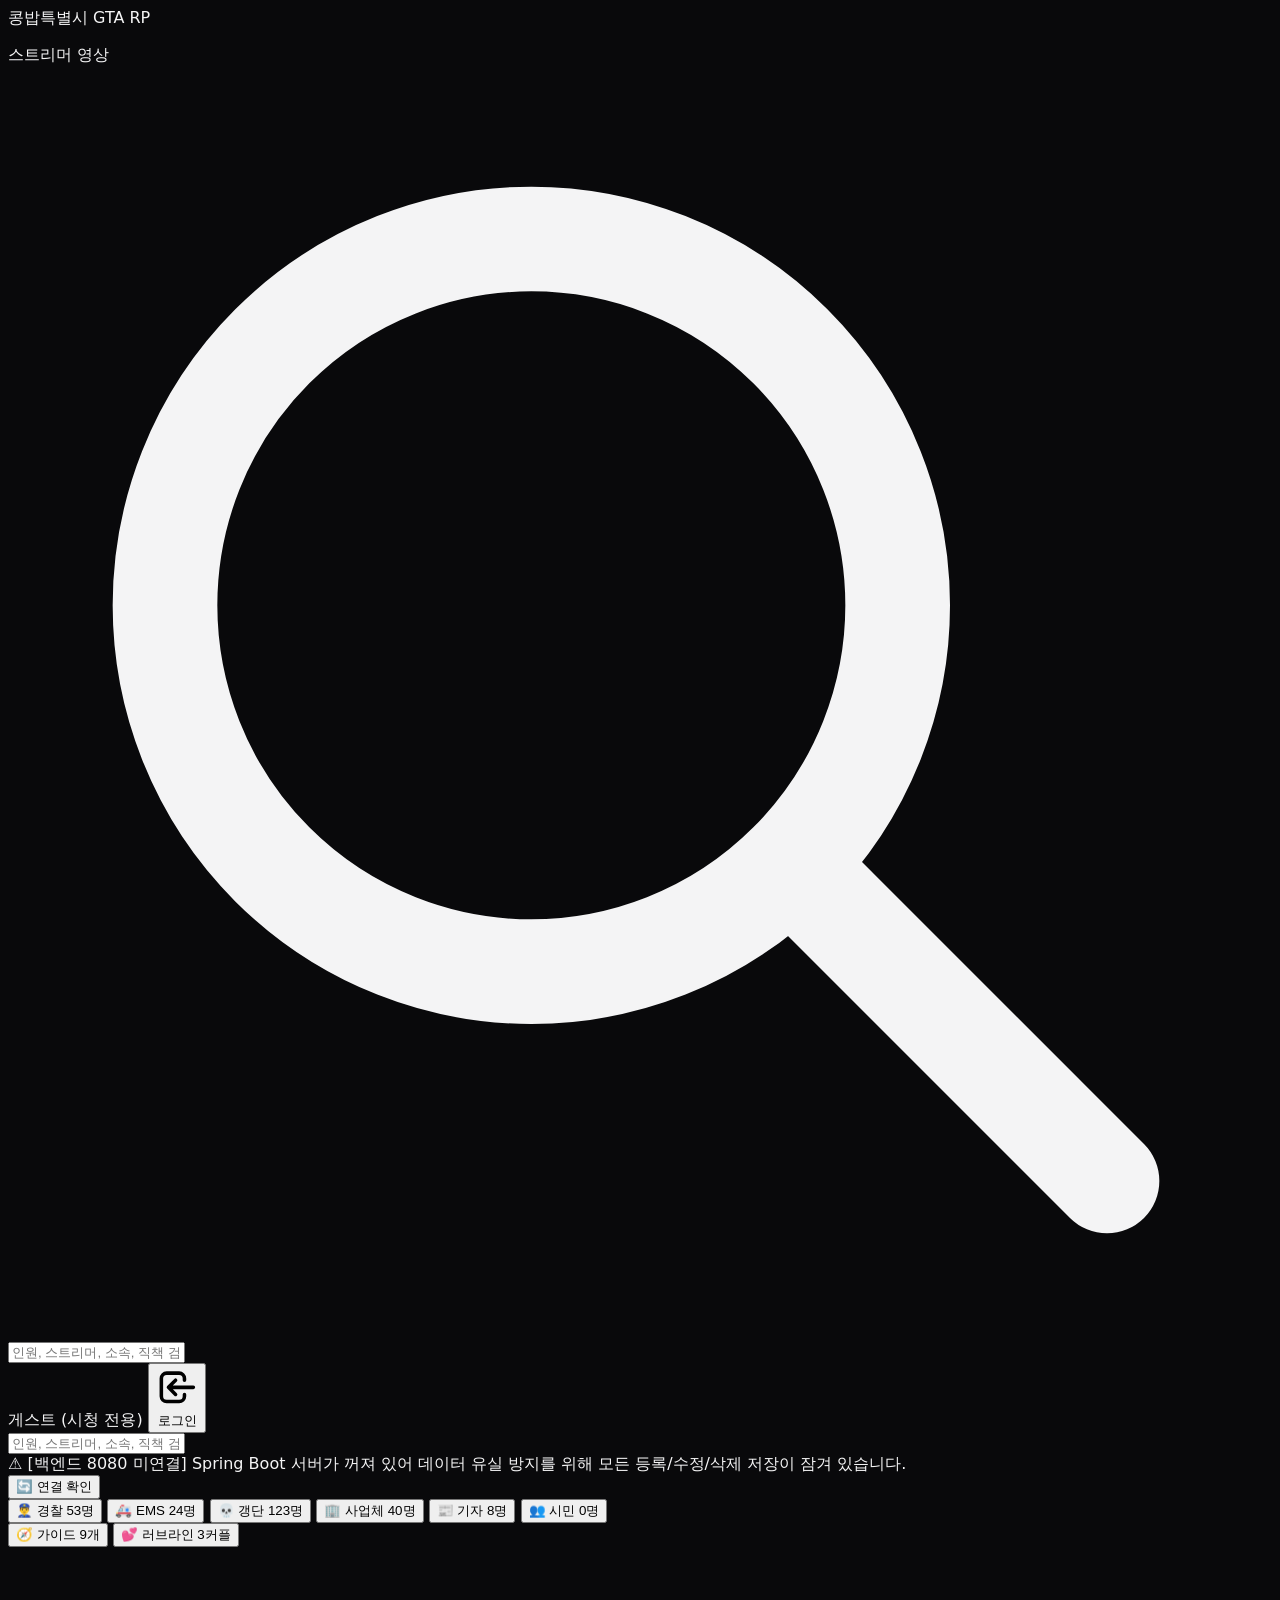
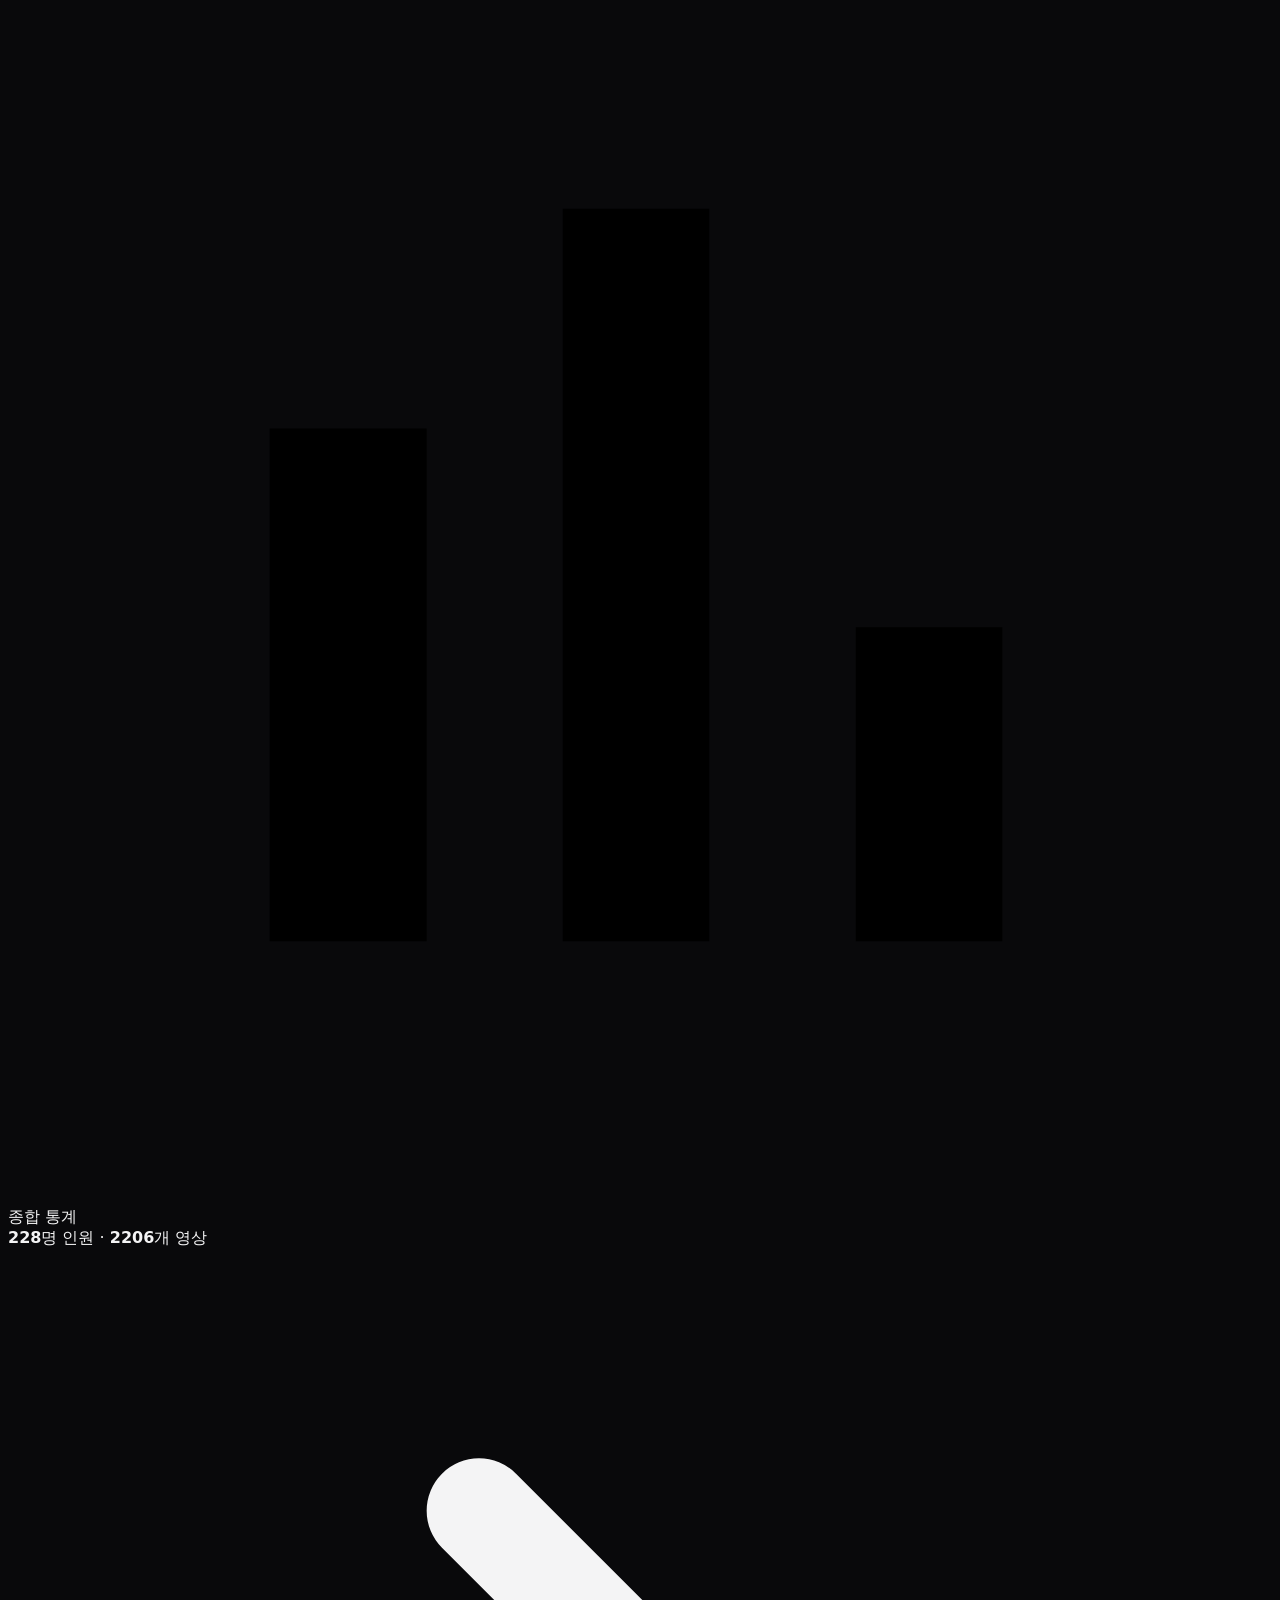
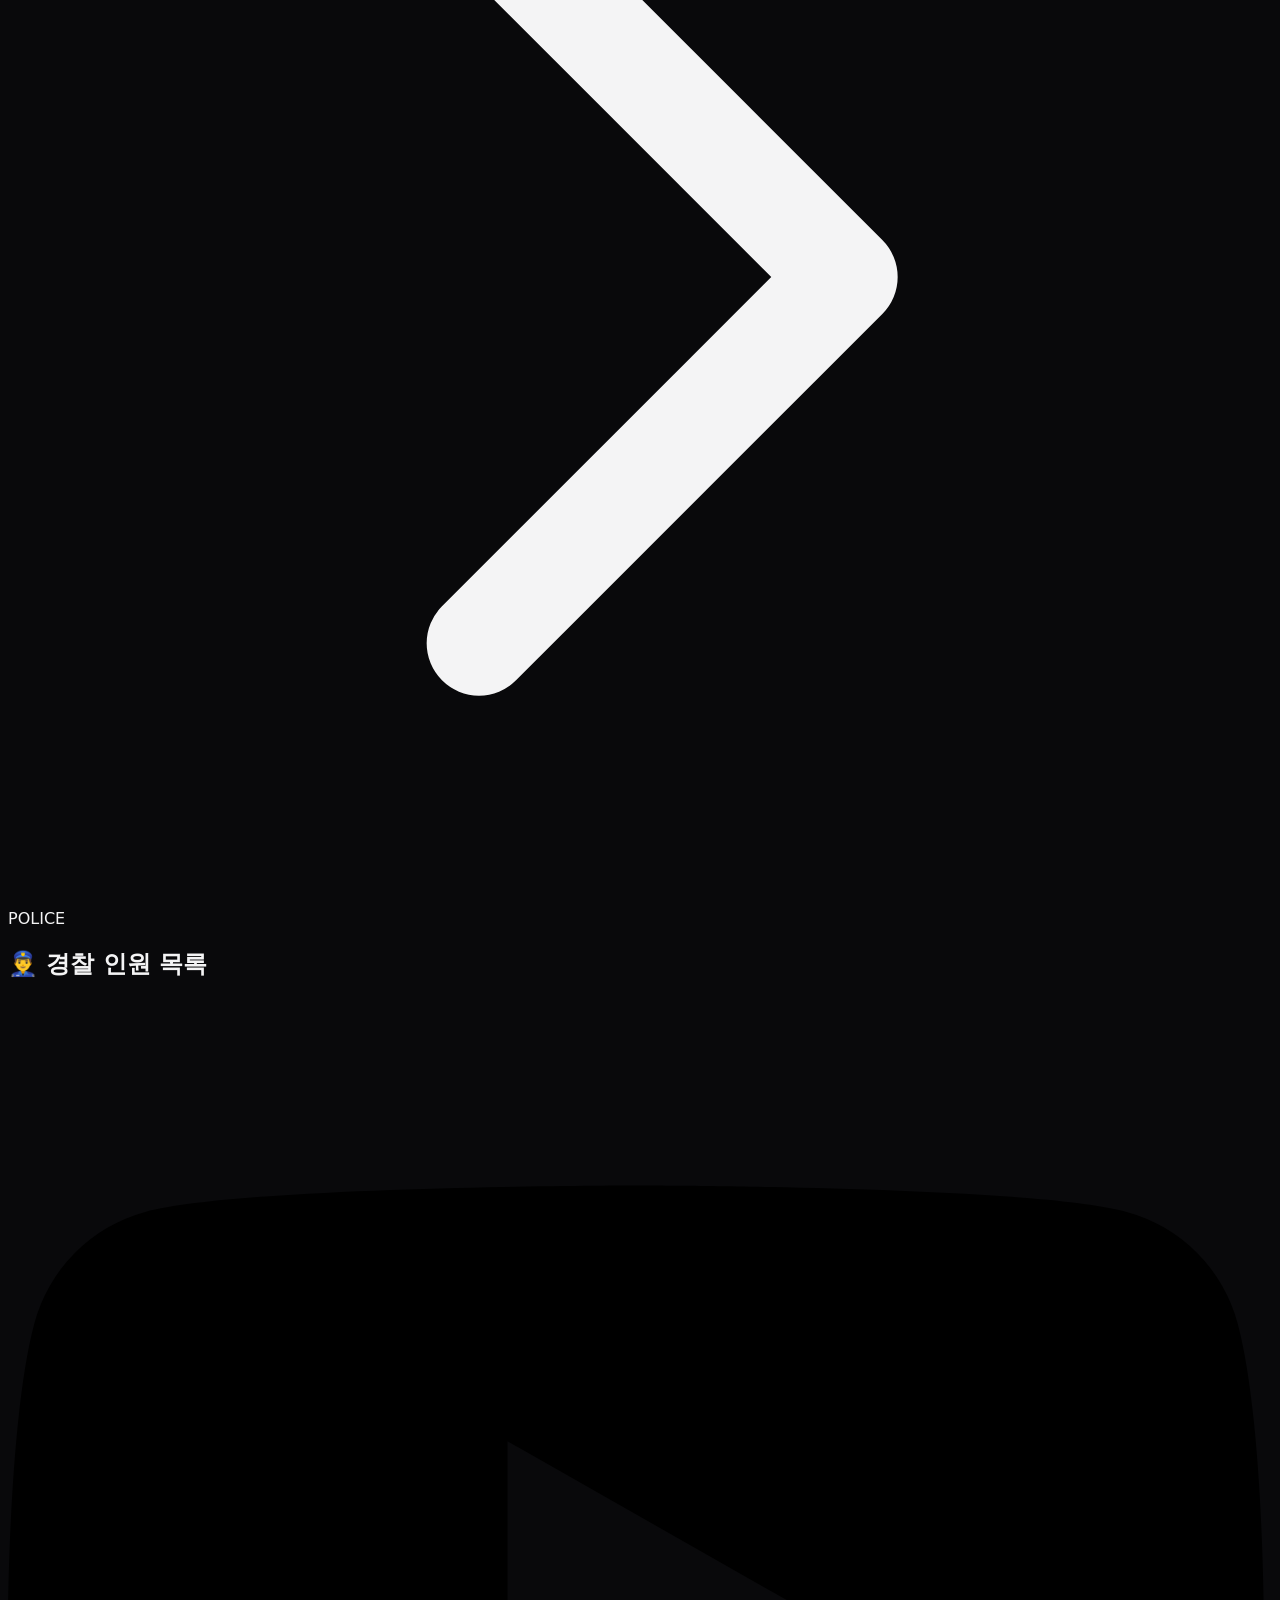
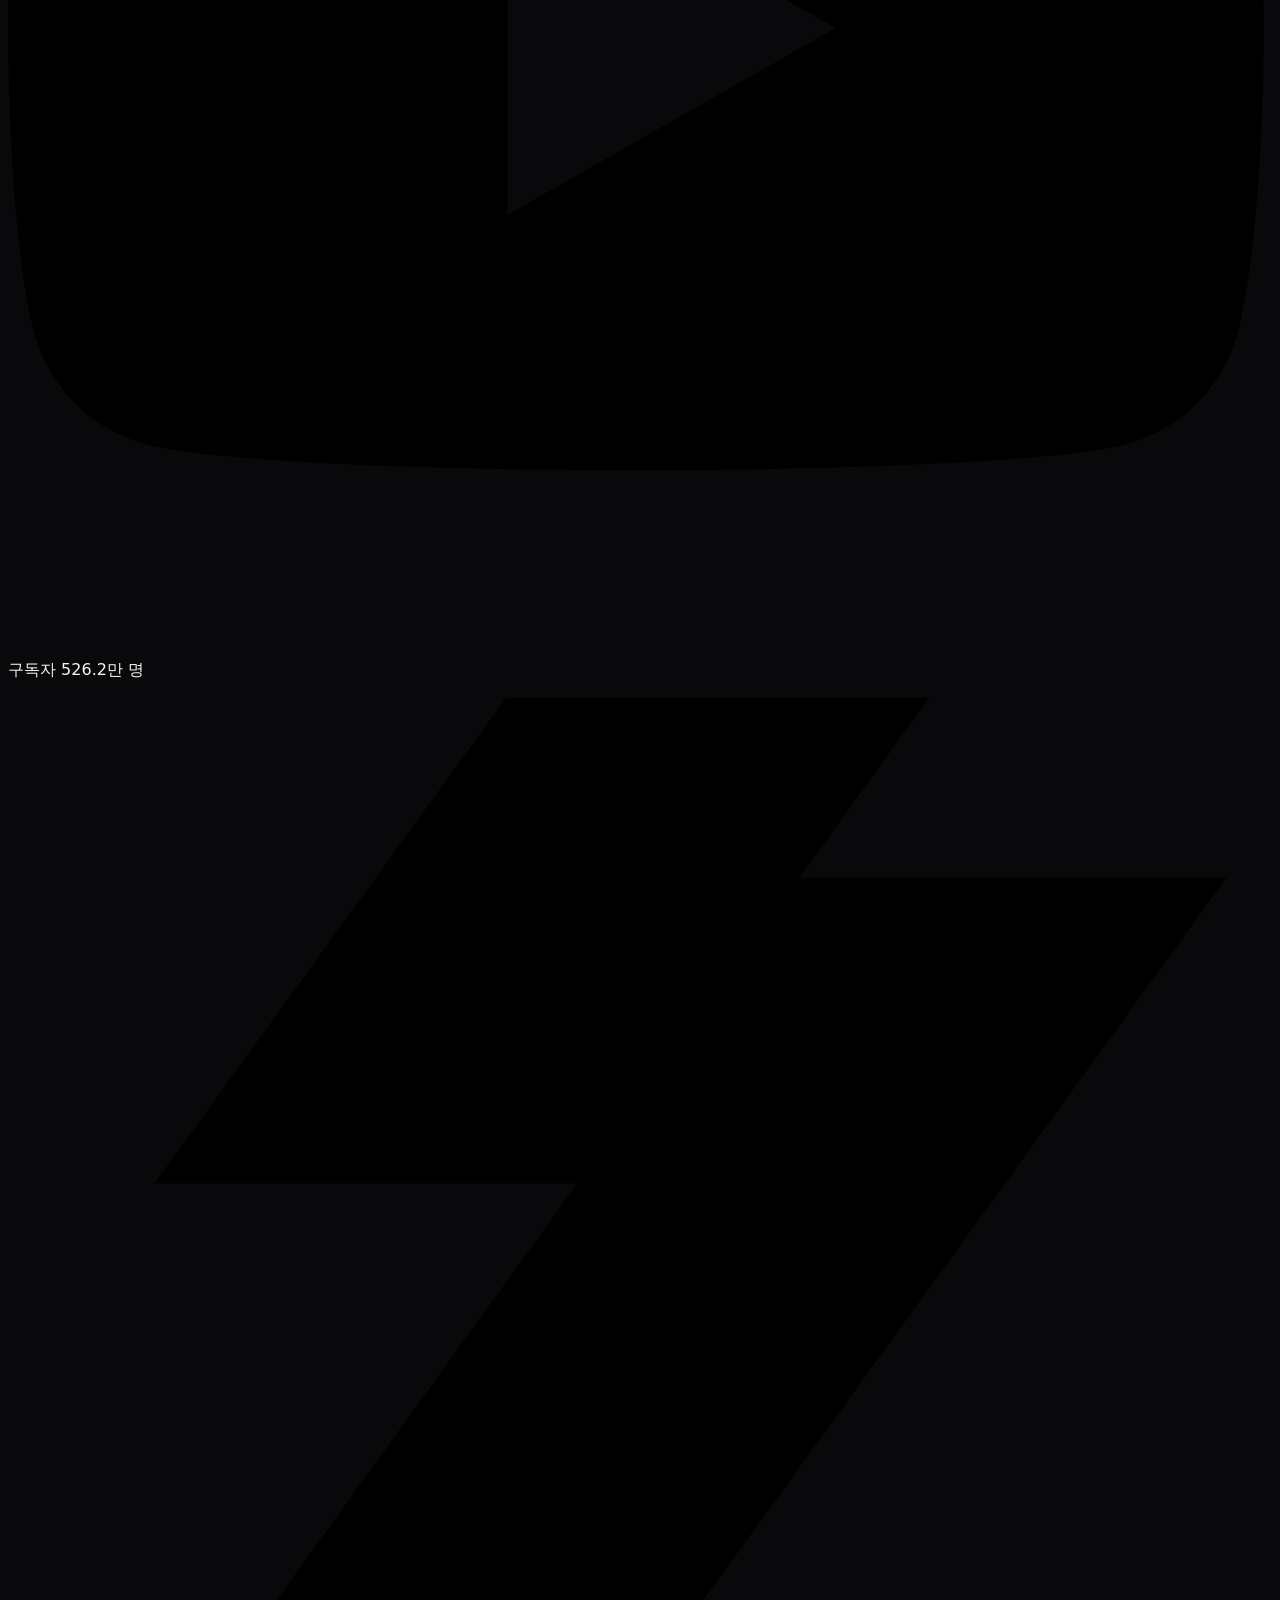
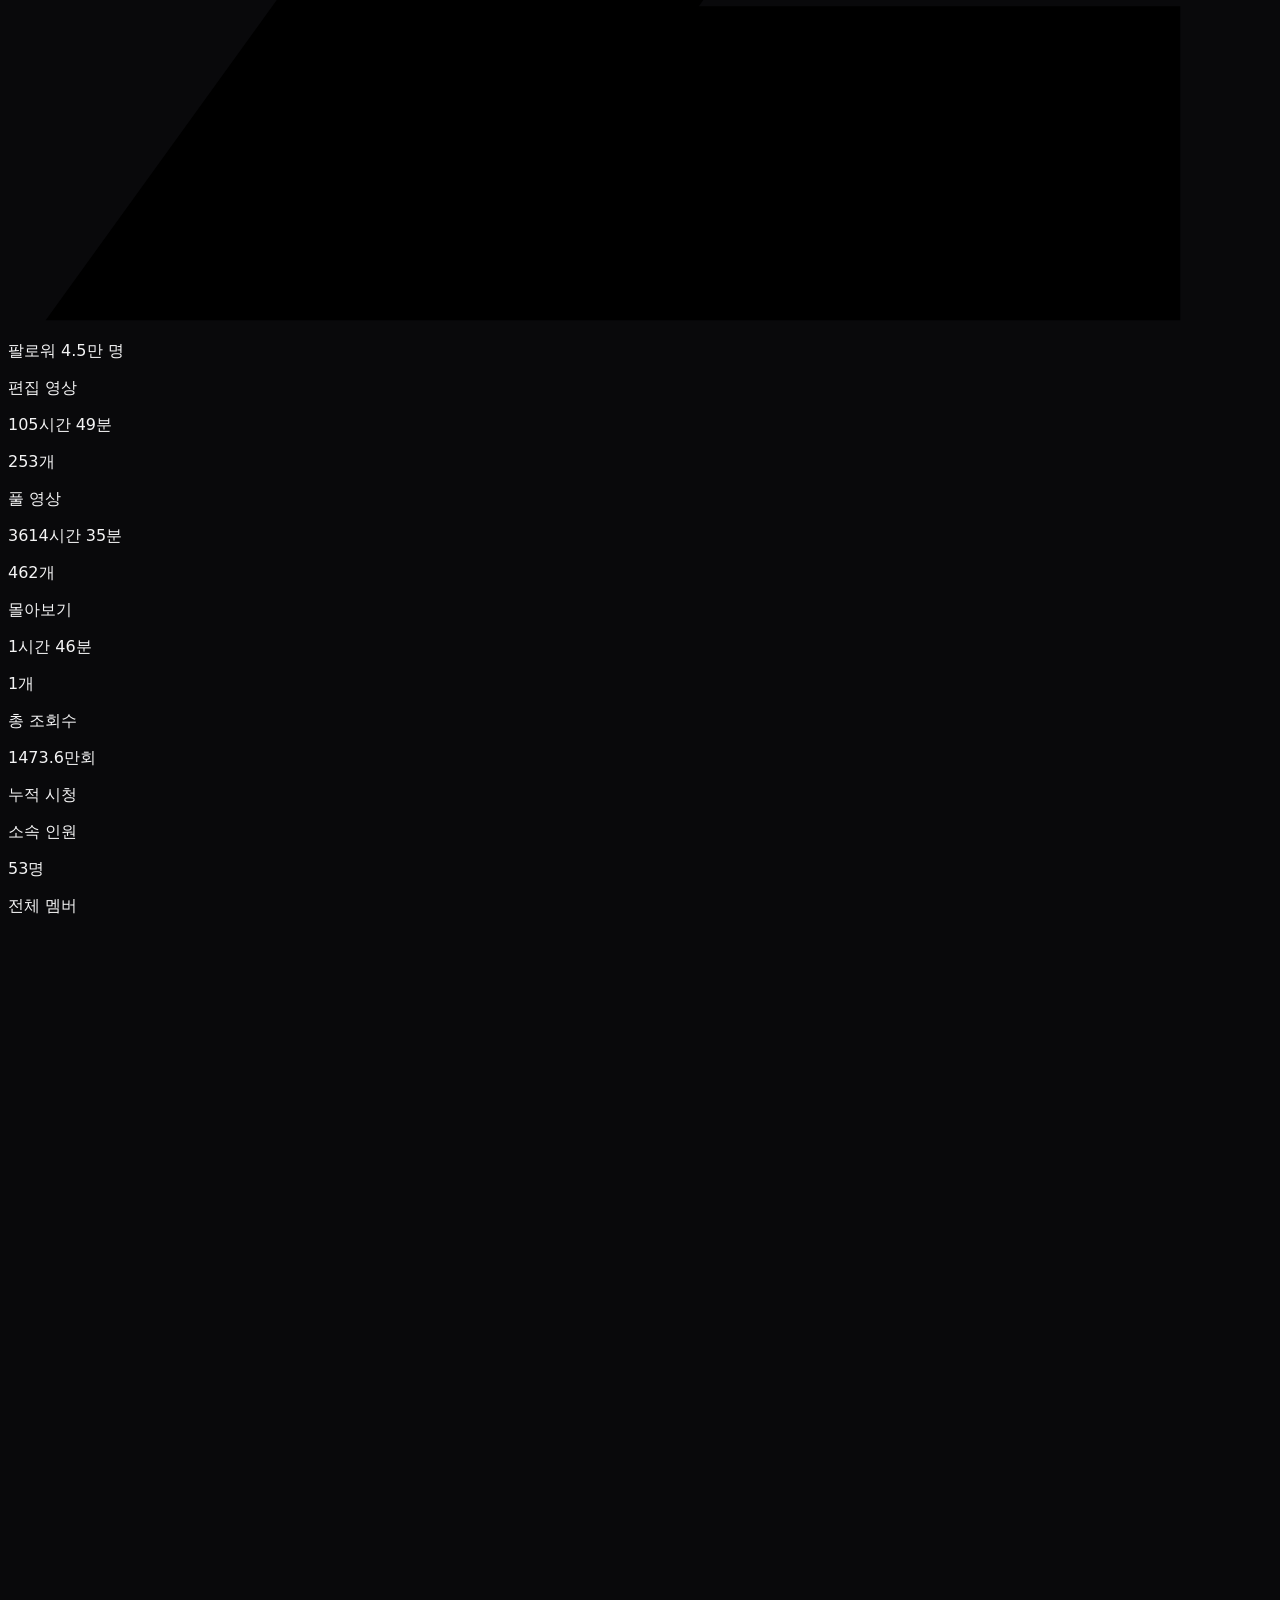
==== src/main/resources/static/index.html @ 72534d23 "commit" ====
<!DOCTYPE html>
<html lang="ko" class="dark">
<head>
  <!-- Google tag (gtag.js) - 로컬(localhost/127.0.0.1) 집계 제외, 깃허브 배포 방문자만 집계 -->
  <script>
    if (window.location.hostname !== "localhost" && 
        window.location.hostname !== "127.0.0.1" && 
        window.location.protocol !== "file:") {
      const gaScript = document.createElement("script");
      gaScript.async = true;
      gaScript.src = "https://www.googletagmanager.com/gtag/js?id=G-QQDWGKVB97";
      document.head.appendChild(gaScript);

      window.dataLayer = window.dataLayer || [];
      function gtag(){dataLayer.push(arguments);}
      gtag('js', new Date());
      gtag('config', 'G-QQDWGKVB97');
    }
  </script>

  <meta charset="UTF-8">
  <meta name="viewport" content="width=device-width, initial-scale=1.0">
  <meta name="referrer" content="no-referrer">
  <title>콩밥특별시 아카이브</title>

  <!-- 외부 리소스 및 이미지 CDN 사전 연결 최적화 (Preconnect & DNS-Prefetch) -->
  <link rel="preconnect" href="https://img.youtube.com">
  <link rel="dns-prefetch" href="https://img.youtube.com">
  <link rel="preconnect" href="https://i.ytimg.com">
  <link rel="dns-prefetch" href="https://i.ytimg.com">
  <link rel="preconnect" href="https://yt3.googleusercontent.com">
  <link rel="dns-prefetch" href="https://yt3.googleusercontent.com">
  <link rel="preconnect" href="https://yt3.ggpht.com">
  <link rel="dns-prefetch" href="https://yt3.ggpht.com">
  <link rel="preconnect" href="https://nng-phinf.pstatic.net">
  <link rel="dns-prefetch" href="https://nng-phinf.pstatic.net">
  <link rel="preconnect" href="https://ssl.pstatic.net">
  <link rel="dns-prefetch" href="https://ssl.pstatic.net">
  <link rel="preconnect" href="https://cdn.jsdelivr.net" crossorigin>
  <link rel="dns-prefetch" href="https://cdn.jsdelivr.net">
  <link rel="preconnect" href="https://cdn.tailwindcss.com" crossorigin>

  <link rel="stylesheet" href="https://cdn.jsdelivr.net/gh/orioncactus/pretendard/dist/web/static/pretendard.css">
  <script src="https://cdn.tailwindcss.com"></script>
  <script>
    tailwind.config = {
      darkMode: 'class',
      theme: {
        extend: {
          colors: {
            brand: {
              red: '#ef4444',
              gold: '#f59e0b',
              dark: '#09090b',
              card: '#121216',
              border: '#27272a'
            }
          }
        }
      }
    }
  </script>
  <link rel="stylesheet" href="./css/style.css?v=20260920_views_sync_v2">
</head>
<body class="bg-[#09090b] text-zinc-100 min-h-screen flex flex-col selection:bg-red-500 selection:text-white">

  <header class="sticky top-0 z-50 bg-[#09090b] border-b border-zinc-800 shadow-lg">
    <div class="max-w-7xl mx-auto px-3 sm:px-6 lg:px-8">
      <div class="flex items-center justify-between h-16 sm:h-20 gap-2 sm:gap-4">
        <div class="flex items-center gap-2.5 sm:gap-3.5 cursor-pointer flex-shrink-0" onclick="selectCategory('police')">
          <div class="w-10 h-10 sm:w-11 sm:h-11 rounded-xl sm:rounded-2xl bg-zinc-950 border border-zinc-700/60 shadow-lg shadow-black/40 overflow-hidden bg-cover bg-center flex-shrink-0 transition-transform hover:scale-105 duration-200" style="background-image: url('assets/콩밥.webp');" title="콩밥특별시"></div>
          <div>
            <div class="flex items-center gap-1.5 sm:gap-2">
              <span class="text-lg sm:text-xl font-black tracking-tight text-white">콩밥특별시</span>
              <span class="text-[9px] sm:text-[10px] font-extrabold uppercase px-1.5 py-0.5 rounded bg-red-500/20 text-red-400 border border-red-500/30">GTA RP</span>
            </div>
            <p class="text-[11px] sm:text-xs text-zinc-400">스트리머 영상</p>
          </div>
        </div>

        <div class="flex-1 max-w-md hidden sm:block">
          <div class="relative">
            <div class="absolute inset-y-0 left-0 pl-3.5 flex items-center pointer-events-none text-zinc-500">
              <svg class="w-4 h-4" fill="none" stroke="currentColor" viewBox="0 0 24 24">
                <path stroke-linecap="round" stroke-linejoin="round" stroke-width="2" d="M21 21l-6-6m2-5a7 7 0 11-14 0 7 7 0 0114 0z"></path>
              </svg>
            </div>
            <input 
              type="text" 
              id="search-input" 
              placeholder="인원, 스트리머, 소속, 직책 검색..." 
              class="w-full pl-10 pr-4 py-2 bg-zinc-900/90 border border-zinc-800 rounded-xl text-sm text-zinc-200 placeholder-zinc-500 focus:outline-none focus:border-red-500 focus:ring-1 focus:ring-red-500 transition-all"
            />
          </div>
        </div>

        <div id="header-auth" class="flex items-center gap-1.5 sm:gap-2.5 flex-shrink-0"></div>
      </div>

      <div class="pb-3 sm:hidden">
        <input 
          type="text" 
          id="search-input-mobile" 
          placeholder="인원, 스트리머, 소속, 직책 검색..." 
          class="w-full px-4 py-2 bg-zinc-900 border border-zinc-800 rounded-xl text-sm text-zinc-200 placeholder-zinc-500 focus:outline-none focus:border-red-500"
        />
      </div>
    </div>
  </header>

  <!-- 백엔드 서버 미연결 경고 배너 (관리자 모드에서 8080 서버 미연결 시 즉시 표시) -->
  <div id="backend-offline-banner" class="hidden bg-gradient-to-r from-red-950 via-red-900 to-red-950 border-b-2 border-red-500/80 px-4 py-2.5 text-xs sm:text-sm text-red-100 items-center justify-between shadow-xl select-none z-40 sticky top-16 sm:top-20">
    <div class="flex items-center gap-2.5 font-bold">
      <span class="w-3 h-3 rounded-full bg-red-500 animate-ping flex-shrink-0"></span>
      <span>⚠️ [백엔드 8080 미연결] Spring Boot 서버가 꺼져 있어 데이터 유실 방지를 위해 모든 등록/수정/삭제 저장이 잠겨 있습니다.</span>
    </div>
    <div class="flex items-center gap-2 flex-shrink-0 ml-3">
      <button onclick="checkBackupServerHealth(true)" class="px-3 py-1 bg-red-600 hover:bg-red-500 text-white rounded-xl text-xs font-bold transition-all shadow-md cursor-pointer flex items-center gap-1">
        <span>🔄</span>
        <span>연결 확인</span>
      </button>
    </div>
  </div>

  <main class="flex-1 max-w-7xl w-full mx-auto px-3 sm:px-6 lg:px-8 py-4 sm:py-6">
    <div class="mb-5 sm:mb-6 flex flex-col lg:flex-row lg:items-stretch justify-between gap-3 sm:gap-4 border-b border-zinc-800/80 pb-4 sm:pb-5">
      <!-- 직업 탭 2줄 (1행: 직업 탭, 2행: 가이드, 러브라인 탭) -->
      <div class="flex flex-col gap-1.5 sm:gap-2 min-w-0 flex-1 justify-center">
        <div id="category-tabs" class="flex items-center gap-1.5 sm:gap-2 overflow-x-auto no-scrollbar py-0.5 flex-nowrap min-w-0 max-w-full"></div>
        <div id="secondary-tabs" class="flex items-center gap-1.5 sm:gap-2 overflow-x-auto no-scrollbar py-0.5 flex-nowrap min-w-0 max-w-full"></div>
      </div>

      <!-- 우측: 종합 통계 버튼 (2줄 높이에 맞춰 확장 & 좌우 너비 확대) -->
      <div id="header-stats" onclick="openLeaderboardModal()" title="전체 종합 통계 보기 (클릭)" class="flex items-center justify-center bg-zinc-900/80 hover:bg-zinc-800/90 px-5 sm:px-6 lg:px-7 lg:min-w-[220px] py-2 sm:py-2.5 rounded-2xl border border-zinc-800 hover:border-amber-500/50 flex-shrink-0 cursor-pointer transition-all shadow-md group select-none w-full lg:w-auto"></div>
    </div>

    <section id="main-content" class="animate-fade-in"></section>
  </main>

  <!-- 좌측 수직 플로팅 카테고리 네비게이션 (상단 탭이 스크롤되어 가려질 때 자동 표시, 대형 화면 전용) -->
  <aside 
    id="floating-category-nav" 
    class="hidden xl:flex fixed left-2 sm:left-4 lg:left-6 top-1/2 -translate-y-1/2 z-20 transition-all duration-300 ease-out pointer-events-none opacity-0 -translate-x-6 flex-col items-start select-none"
    aria-label="카테고리 빠른 이동"
  >
    <div id="floating-category-panel" class="bg-zinc-950/95 backdrop-blur-2xl border border-zinc-800/90 rounded-2xl sm:rounded-3xl p-2 sm:p-2.5 shadow-2xl shadow-black/95 flex flex-col gap-1.5 ring-1 ring-white/10 max-h-[85vh] overflow-y-auto min-w-[58px] sm:min-w-[190px]">
      <div id="floating-category-header" class="px-3 py-1.5 border-b border-zinc-800/80 hidden sm:flex items-center justify-between text-xs font-bold text-zinc-300">
        <span>소속 바로가기</span>
        <span class="text-[10px] text-zinc-500 font-normal">빠른 이동</span>
      </div>
      <div id="floating-category-tabs" class="flex flex-col gap-1.5"></div>
      <div class="pt-1.5 mt-0.5 border-t border-zinc-800/80">
        <button 
          onclick="window.scrollTo({ top: 0, behavior: 'smooth' })" 
          title="페이지 최상단으로 이동" 
          class="w-full flex items-center justify-center gap-1.5 py-2 sm:py-2.5 px-3 rounded-xl sm:rounded-2xl text-xs font-bold text-zinc-400 hover:text-white hover:bg-zinc-800/80 transition-all border border-transparent hover:border-zinc-700 cursor-pointer"
        >
          <span class="font-black text-sm">↑</span>
          <span class="floating-nav-label hidden sm:inline">맨 위로 이동</span>
        </button>
      </div>
    </div>
  </aside>

  <!-- 모바일 및 태블릿 플로팅 맨 위로 이동 버튼 -->
  <button 
    id="mobile-scroll-top-btn" 
    onclick="window.scrollTo({ top: 0, behavior: 'smooth' })" 
    title="맨 위로 이동" 
    aria-label="맨 위로 이동"
    class="fixed bottom-5 right-5 z-40 w-11 h-11 rounded-full bg-zinc-900/95 text-amber-400 hover:text-white border border-zinc-700/80 shadow-2xl backdrop-blur-md flex items-center justify-center transition-all duration-300 opacity-0 pointer-events-none translate-y-4 cursor-pointer xl:hidden select-none active:scale-95"
  >
    <span class="font-black text-lg">↑</span>
  </button>

  <footer class="mt-auto border-t border-zinc-800/80 bg-zinc-950 py-8 text-center text-xs text-zinc-500">
    <div class="max-w-7xl mx-auto px-4">
      <p class="font-medium text-zinc-400 mb-1">콩밥특별시 GTA RP 스트리머 영상 아카이브</p>
      <p>본 사이트는 GTA 롤플레잉 스트리머 팬 및 시청자를 위한 영상 모음집입니다.</p>
      <p class="mt-2 text-zinc-600">유튜브 썸네일 및 영상에 대한 모든 저작권은 해당 원작자 및 스트리머에게 있습니다.</p>
    </div>
  </footer>

  <div id="login-modal" class="fixed inset-0 z-50 bg-black/85 backdrop-blur-sm hidden items-center justify-center p-2.5 sm:p-4 select-none" draggable="false">
    <div class="bg-zinc-900 border border-zinc-800 rounded-2xl sm:rounded-3xl w-full max-w-md max-h-[92vh] overflow-y-auto shadow-2xl p-5 sm:p-6 md:p-8 flex flex-col select-none" draggable="false">
      <div class="flex items-center justify-between pb-4 border-b border-zinc-800 mb-6">
        <div class="flex items-center gap-2.5">
          <div class="w-10 h-10 rounded-2xl bg-red-600/20 border border-red-500/30 flex items-center justify-center text-red-500">
            <svg class="w-5 h-5" fill="none" stroke="currentColor" viewBox="0 0 24 24"><path stroke-linecap="round" stroke-linejoin="round" stroke-width="2" d="M12 15v2m-6 4h12a2 2 0 002-2v-6a2 2 0 00-2-2H6a2 2 0 00-2 2v6a2 2 0 002 2zm10-10V7a4 4 0 00-8 0v4h8z"></path></svg>
          </div>
          <div>
            <h3 class="text-xl font-bold text-white">로그인</h3>
            <p class="text-xs text-zinc-400">콩밥특별시 영상 아카이브</p>
          </div>
        </div>
        <button onclick="closeLoginModal()" class="w-8 h-8 rounded-lg bg-zinc-800 hover:bg-zinc-700 text-zinc-400 hover:text-white flex items-center justify-center cursor-pointer transition-colors flex-shrink-0">✕</button>
      </div>

      <form onsubmit="handleAdminLogin(event)" class="space-y-4">
        <div>
          <label class="block text-xs font-semibold text-zinc-300 mb-1.5">어드민 아이디</label>
          <input 
            type="text" 
            id="login-username" 
            placeholder="아이디를 입력하세요" 
            autocomplete="username"
            required
            class="w-full px-3.5 py-2.5 bg-zinc-950 border border-zinc-800 rounded-xl text-sm text-zinc-200 focus:outline-none focus:border-red-500 focus:ring-1 focus:ring-red-500 transition-all placeholder-zinc-600"
          />
        </div>

        <div>
          <label class="block text-xs font-semibold text-zinc-300 mb-1.5">비밀번호</label>
          <input 
            type="password" 
            id="login-password" 
            placeholder="비밀번호를 입력하세요" 
            autocomplete="current-password"
            required
            class="w-full px-3.5 py-2.5 bg-zinc-950 border border-zinc-800 rounded-xl text-sm text-zinc-200 focus:outline-none focus:border-red-500 focus:ring-1 focus:ring-red-500 transition-all placeholder-zinc-600"
          />
        </div>

        <div id="login-error" class="hidden text-xs font-medium text-red-400 bg-red-950/50 border border-red-800/50 p-2.5 rounded-xl text-center"></div>

        <div class="pt-2">
          <button 
            type="submit" 
            class="w-full py-2.5 bg-red-600 hover:bg-red-500 text-white rounded-xl text-sm font-bold transition-all shadow-lg shadow-red-600/30 cursor-pointer flex items-center justify-center gap-2"
          >
            <span>어드민 로그인</span>
            <svg class="w-4 h-4" fill="none" stroke="currentColor" viewBox="0 0 24 24"><path stroke-linecap="round" stroke-linejoin="round" stroke-width="2" d="M14 5l7 7m0 0l-7 7m7-7H3"></path></svg>
          </button>
        </div>
      </form>

      <div class="relative my-6 text-center">
        <div class="absolute inset-0 flex items-center"><div class="w-full border-t border-zinc-800"></div></div>
        <span class="relative px-3 bg-zinc-900 text-xs text-zinc-500 font-medium">또는</span>
      </div>

      <button 
        type="button"
        onclick="handleGuestLogin()" 
        class="w-full py-2.5 bg-zinc-800 hover:bg-zinc-700 text-zinc-200 hover:text-white rounded-xl text-sm font-semibold transition-colors cursor-pointer flex items-center justify-center gap-2"
      >
        <span>👤 게스트로 둘러보기 (시청 전용)</span>
      </button>
    </div>
  </div>

  <div id="video-modal" class="fixed inset-0 z-50 bg-black/85 backdrop-blur-sm hidden items-center justify-center p-2.5 sm:p-4 select-none" draggable="false">
    <div class="bg-zinc-900 border border-zinc-800 rounded-2xl sm:rounded-3xl w-full max-w-xl sm:min-h-[580px] min-h-0 max-h-[92vh] overflow-y-auto shadow-2xl p-4 sm:p-6 md:p-8 flex flex-col select-none" draggable="false">
      <!-- 헤더 -->
      <div class="flex items-center justify-between pb-4 border-b border-zinc-800 mb-4">
        <div>
          <h3 id="video-modal-title" class="text-xl font-bold text-white">영상 추가</h3>
          <p id="video-modal-subtitle" class="text-xs text-zinc-400 mt-0.5">인원의 유튜브 또는 치지직 영상을 등록합니다</p>
        </div>
        <button onclick="closeVideoModal()" class="w-8 h-8 rounded-lg bg-zinc-800 hover:bg-zinc-700 text-zinc-400 hover:text-white flex items-center justify-center cursor-pointer transition-colors flex-shrink-0">✕</button>
      </div>

      <!-- 모드 전환 탭 (신규 추가 시 표시) -->
      <div id="video-modal-mode-tabs" class="flex items-center gap-1.5 p-1 bg-zinc-950 rounded-2xl border border-zinc-800 mb-4 select-none">
        <button 
          type="button" 
          id="btn-video-mode-single" 
          onclick="switchVideoModalMode('single')" 
          class="flex-1 py-2 px-2 sm:px-3 rounded-xl text-xs font-bold transition-all bg-zinc-800 text-white shadow-sm flex items-center justify-center gap-1.5 cursor-pointer"
        >
          <span>🔗 단일 영상 추가</span>
        </button>
        <button 
          type="button" 
          id="btn-video-mode-multi" 
          onclick="switchVideoModalMode('multi')" 
          class="flex-1 py-2 px-2 sm:px-3 rounded-xl text-xs font-bold transition-all text-zinc-400 hover:text-white flex items-center justify-center gap-1.5 cursor-pointer"
        >
          <span>📑 여러 개 일괄 등록</span>
        </button>
      </div>

      <!-- 1. 단일 영상 등록 폼 -->
      <form id="video-single-form" onsubmit="handleSaveVideo(event)" class="flex-1 flex flex-col justify-between">
        <input type="hidden" id="video-form-id" value="" />
        <div class="space-y-4">
          <div>
          <label class="block text-xs font-semibold text-zinc-300 mb-1">영상 URL (유튜브 / 치지직) <span class="text-red-500">*</span></label>
          <div class="flex gap-2">
            <input 
              type="text" 
              id="video-form-url" 
              placeholder="https://www.youtube.com/watch?v=... 또는 https://chzzk.naver.com/video/..." 
              required
              oninput="handleVideoUrlInput(this.value)"
              onpaste="setTimeout(() => handleVideoUrlInput(this.value), 50)"
              onchange="handleVideoUrlInput(this.value)"
              class="flex-1 px-3.5 py-2.5 bg-zinc-950 border border-zinc-800 rounded-xl text-xs text-zinc-200 focus:outline-none focus:border-red-500 transition-colors"
            />
            <button 
              type="button" 
              id="btn-fetch-youtube-info" 
              onclick="triggerFetchYouTubeInfo()" 
              class="px-3 py-2 bg-zinc-800 hover:bg-zinc-700 active:bg-zinc-600 text-zinc-200 rounded-xl text-xs font-medium transition-colors flex items-center gap-1.5 whitespace-nowrap flex-shrink-0 cursor-pointer"
              title="영상 정보(제목, 날짜, 길이) 자동 가져오기"
            >
              <svg class="w-3.5 h-3.5 text-red-500 fill-current" viewBox="0 0 24 24"><path d="M23.498 6.186a3.016 3.016 0 0 0-2.122-2.136C19.505 3.545 12 3.545 12 3.545s-7.505 0-9.377.505A3.017 3.017 0 0 0 .502 6.186C0 8.07 0 12 0 12s0 3.93.502 5.814a3.016 3.016 0 0 0 2.122 2.136c1.871.505 9.376.505 9.376.505s7.505 0 9.377-.505a3.015 3.015 0 0 0 2.122-2.136C24 15.93 24 12 24 12s0-3.93-.502-5.814zM9.545 15.568V8.432L15.818 12l-6.273 3.568z"/></svg>
              <span id="btn-fetch-youtube-text">정보 가져오기</span>
            </button>
          </div>
        </div>

        <div id="video-modal-thumb-preview" class="hidden items-center gap-3 bg-zinc-950 p-2.5 rounded-xl border border-zinc-800 select-none">
          <img id="video-modal-thumb-img" src="" draggable="false" class="w-24 aspect-video rounded-lg object-cover bg-black flex-shrink-0" />
          <div class="flex-1 min-w-0">
            <div id="video-modal-thumb-status" class="text-xs text-emerald-400 font-medium">✓ 유튜브 썸네일 인식 성공</div>
            <div id="video-modal-thumb-subtext" class="text-[11px] text-zinc-400 mt-0.5 truncate hidden"></div>
          </div>
        </div>

        <div>
          <label class="block text-xs font-semibold text-zinc-300 mb-1.5">영상 구분 <span class="text-red-500">*</span></label>
          <div class="grid grid-cols-3 gap-1.5 sm:gap-2">
            <label class="flex items-center gap-1.5 p-2 sm:p-2.5 bg-zinc-950 border border-zinc-800 rounded-xl cursor-pointer hover:border-zinc-700">
              <input type="radio" name="video-form-type" value="clip" checked class="text-red-600 focus:ring-0">
              <span class="text-[11px] sm:text-xs text-zinc-200 font-bold truncate">🎬 편집 영상</span>
            </label>
            <label class="flex items-center gap-1.5 p-2 sm:p-2.5 bg-zinc-950 border border-zinc-800 rounded-xl cursor-pointer hover:border-zinc-700">
              <input type="radio" name="video-form-type" value="full" class="text-indigo-600 focus:ring-0">
              <span class="text-[11px] sm:text-xs text-zinc-200 font-bold truncate">📹 풀 영상</span>
            </label>
            <label class="flex items-center gap-1.5 p-2 sm:p-2.5 bg-zinc-950 border border-zinc-800 rounded-xl cursor-pointer hover:border-zinc-700">
              <input type="radio" name="video-form-type" value="binge" class="text-amber-500 focus:ring-0">
              <span class="text-[11px] sm:text-xs text-zinc-200 font-bold truncate">🍿 몰아보기</span>
            </label>
          </div>
        </div>

        <div>
          <label class="block text-xs font-semibold text-zinc-300 mb-1">영상 제목 <span class="text-red-500">*</span></label>
          <input 
            type="text" 
            id="video-form-title" 
            placeholder="[콩밥특별시] 영상 제목 입력" 
            required
            class="w-full px-3.5 py-2.5 bg-zinc-950 border border-zinc-800 rounded-xl text-xs text-zinc-200 focus:outline-none focus:border-red-500 transition-colors"
          />
        </div>

        <div class="grid grid-cols-1 sm:grid-cols-2 gap-2.5 sm:gap-3">
          <div>
            <label class="block text-xs font-semibold text-zinc-300 mb-1">업로드 날짜</label>
            <input 
              type="text" 
              id="video-form-date" 
              value="2026.09.08" 
              placeholder="예: 2026.09.08"
              class="w-full px-3.5 py-2.5 bg-zinc-950 border border-zinc-800 rounded-xl text-xs text-zinc-200 focus:outline-none focus:border-red-500 transition-colors"
            />
          </div>
          <div>
            <label class="block text-xs font-semibold text-zinc-300 mb-1">영상 길이</label>
            <input 
              type="text" 
              id="video-form-duration" 
              placeholder="예: 1:11:11, 14:20" 
              class="w-full px-3.5 py-2.5 bg-zinc-950 border border-zinc-800 rounded-xl text-xs text-zinc-200 focus:outline-none focus:border-red-500 transition-colors font-mono"
            />
          </div>
        </div>
        </div>

        <div class="pt-4 flex items-center justify-end gap-2 border-t border-zinc-800 mt-auto">
          <button 
            type="button" 
            onclick="closeVideoModal()" 
            class="px-4 py-2 bg-zinc-800 hover:bg-zinc-700 text-zinc-300 text-xs font-semibold rounded-xl transition-colors cursor-pointer"
          >
            취소
          </button>
          <button 
            type="submit" 
            id="btn-save-single-video"
            class="px-5 py-2 bg-red-600 hover:bg-red-500 disabled:opacity-50 disabled:pointer-events-none text-white text-xs font-bold rounded-xl transition-colors cursor-pointer shadow-md shadow-red-600/30"
          >
            저장하기
          </button>
        </div>
      </form>

      <!-- 2. 여러 개 링크 일괄 등록 폼 (다중 등록 모드) -->
      <div id="video-multi-form" class="hidden flex-1 flex flex-col justify-between">
        <div class="space-y-4">
          <div>
            <div class="flex items-center justify-between mb-1.5">
              <label class="block text-xs font-semibold text-zinc-300">
                여러 영상 URL 붙여넣기 <span class="text-red-500">*</span>
              </label>
              <span class="text-[11px] text-zinc-400">한 줄에 하나씩 여러 개 링크 입력</span>
            </div>
            <textarea 
              id="video-multi-urls" 
              rows="4" 
              placeholder="https://www.youtube.com/watch?v=...&#10;https://youtu.be/...&#10;https://chzzk.naver.com/video/..." 
              onpaste="handleMultiUrlsPaste(event)"
              class="w-full px-3.5 py-2.5 bg-zinc-950 border border-zinc-800 rounded-xl text-xs text-zinc-200 focus:outline-none focus:border-red-500 transition-colors font-mono leading-relaxed resize-y"
            ></textarea>
          </div>

          <div>
            <label class="block text-xs font-semibold text-zinc-300 mb-1.5">영상 구분 <span class="text-red-500">*</span></label>
            <div class="grid grid-cols-3 gap-1.5 sm:gap-2">
              <label class="flex items-center gap-1.5 p-2 sm:p-2.5 bg-zinc-950 border border-zinc-800 rounded-xl cursor-pointer hover:border-zinc-700">
                <input type="radio" name="video-multi-type" value="clip" checked class="text-red-600 focus:ring-0">
                <span class="text-[11px] sm:text-xs text-zinc-200 font-bold truncate">🎬 편집 영상</span>
              </label>
              <label class="flex items-center gap-1.5 p-2 sm:p-2.5 bg-zinc-950 border border-zinc-800 rounded-xl cursor-pointer hover:border-zinc-700">
                <input type="radio" name="video-multi-type" value="full" class="text-indigo-600 focus:ring-0">
                <span class="text-[11px] sm:text-xs text-zinc-200 font-bold truncate">📹 풀 영상</span>
              </label>
              <label class="flex items-center gap-1.5 p-2 sm:p-2.5 bg-zinc-950 border border-zinc-800 rounded-xl cursor-pointer hover:border-zinc-700">
                <input type="radio" name="video-multi-type" value="binge" class="text-amber-500 focus:ring-0">
                <span class="text-[11px] sm:text-xs text-zinc-200 font-bold truncate">🍿 몰아보기</span>
              </label>
            </div>
          </div>

          <div class="flex items-center gap-3">
            <button 
              type="button" 
              id="btn-fetch-multi-videos" 
              onclick="handleFetchMultiVideos()" 
              class="px-3 py-2 bg-zinc-800 hover:bg-zinc-700 active:bg-zinc-600 text-zinc-200 rounded-xl text-xs font-medium transition-colors flex items-center gap-1.5 whitespace-nowrap flex-shrink-0 cursor-pointer"
              title="영상 목록 정보(제목, 날짜, 길이) 자동 가져오기"
            >
              <svg class="w-3.5 h-3.5 text-red-500 fill-current" viewBox="0 0 24 24"><path d="M23.498 6.186a3.016 3.016 0 0 0-2.122-2.136C19.505 3.545 12 3.545 12 3.545s-7.505 0-9.377.505A3.017 3.017 0 0 0 .502 6.186C0 8.07 0 12 0 12s0 3.93.502 5.814a3.016 3.016 0 0 0 2.122 2.136c1.871.505 9.376.505 9.376.505s7.505 0 9.377-.505a3.015 3.015 0 0 0 2.122-2.136C24 15.93 24 12 24 12s0-3.93-.502-5.814zM9.545 15.568V8.432L15.818 12l-6.273 3.568z"/></svg>
              <span id="btn-fetch-multi-text">정보 가져오기</span>
            </button>
            <span id="video-multi-fetch-status" class="text-xs font-medium text-emerald-400 hidden"></span>
          </div>

          <!-- 재생목록 스타일의 영상 미리보기 리스트 -->
          <div id="video-multi-preview-container" class="hidden space-y-2.5 pt-3 border-t border-zinc-800">
            <div class="flex items-center justify-between text-xs font-bold text-zinc-300">
              <div class="flex items-center gap-2">
                <label class="flex items-center gap-1.5 cursor-pointer select-none">
                  <input type="checkbox" id="video-multi-select-all" checked onchange="toggleAllMultiVideos(this.checked)" class="rounded border-zinc-700 text-red-600 focus:ring-0 w-3.5 h-3.5 cursor-pointer">
                  <span>전체 선택 (<span id="video-multi-selected-count">0</span>/<span id="video-multi-total-count">0</span>)</span>
                </label>
              </div>
              <div class="flex items-center gap-2">
                <button type="button" onclick="reverseMultiVideos()" class="text-[11px] text-zinc-400 hover:text-white px-2 py-1 rounded bg-zinc-800 hover:bg-zinc-700 transition-colors cursor-pointer">
                  ⇅ 순서 반전
                </button>
              </div>
            </div>

            <div id="video-multi-preview-list" class="max-h-64 overflow-y-auto space-y-1.5 pr-1 divide-y divide-zinc-800/40"></div>

            <div class="text-[11px] text-zinc-400 bg-zinc-900/60 p-2.5 rounded-xl border border-zinc-800/50 flex items-center justify-between flex-wrap gap-2">
              <span class="text-zinc-400 font-medium">추가한 순서 그대로 목록 맨 뒤에 등록됩니다.</span>
              <label class="flex items-center gap-1.5 cursor-pointer ml-auto">
                <input type="checkbox" id="video-multi-skip-duplicates" checked class="rounded border-zinc-700 text-red-600 focus:ring-0 w-3.5 h-3.5 cursor-pointer">
                <span class="text-zinc-300 font-medium">이미 등록된 영상 건너뛰기</span>
              </label>
            </div>
          </div>
        </div>

        <div class="pt-4 flex items-center justify-end gap-2 border-t border-zinc-800 mt-auto">
          <button 
            type="button" 
            onclick="closeVideoModal()" 
            class="px-4 py-2 bg-zinc-800 hover:bg-zinc-700 text-zinc-300 text-xs font-semibold rounded-xl transition-colors cursor-pointer"
          >
            취소
          </button>
          <button 
            type="button" 
            id="btn-submit-multi-videos" 
            onclick="submitMultiVideos()" 
            disabled 
            class="px-5 py-2 bg-red-600 hover:bg-red-500 disabled:opacity-40 disabled:pointer-events-none text-white text-xs font-bold rounded-xl transition-colors cursor-pointer shadow-md shadow-red-600/30 flex items-center gap-1.5"
          >
            <span>일괄 등록하기</span>
          </button>
        </div>
      </div>
    </div>
  </div>

  <!-- 재생목록 일괄 등록 모달 -->
  <div id="playlist-modal" class="fixed inset-0 z-50 bg-black/85 backdrop-blur-sm hidden items-center justify-center p-2.5 sm:p-4 select-none" draggable="false">
    <div class="bg-zinc-900 border border-zinc-800 rounded-2xl sm:rounded-3xl w-full max-w-2xl max-h-[92vh] overflow-y-auto shadow-2xl p-4 sm:p-6 md:p-8 flex flex-col select-none" draggable="false">
      <div class="flex items-center justify-between pb-4 border-b border-zinc-800 mb-5">
        <div>
          <h3 class="text-xl font-bold text-white flex items-center gap-2">
            <span>📑 유튜브 재생목록 일괄 등록</span>
          </h3>
          <p id="playlist-modal-subtitle" class="text-xs text-zinc-400 mt-0.5">재생목록 링크를 입력하면 모든 영상을 자동으로 분석하여 한 번에 등록합니다</p>
        </div>
        <button onclick="closePlaylistModal()" class="w-8 h-8 rounded-lg bg-zinc-800 hover:bg-zinc-700 text-zinc-400 hover:text-white flex items-center justify-center cursor-pointer transition-colors flex-shrink-0">✕</button>
      </div>

      <form onsubmit="handleBatchImportPlaylist(event)" class="space-y-4">
        <div>
          <label class="block text-xs font-semibold text-zinc-300 mb-1">
            재생목록 URL 또는 영상 URL <span class="text-red-500">*</span>
          </label>
          <div class="flex gap-2">
            <input 
              type="text" 
              id="playlist-form-url" 
              placeholder="https://www.youtube.com/playlist?list=PL... 또는 watch?v=...&list=..." 
              required
              class="flex-1 px-3.5 py-2.5 bg-zinc-950 border border-zinc-800 rounded-xl text-xs text-zinc-200 focus:outline-none focus:border-amber-500 transition-colors"
            />
            <button 
              type="button" 
              id="btn-fetch-playlist" 
              onclick="fetchPlaylistPreview()"
              class="px-3.5 py-2.5 bg-amber-500 hover:bg-amber-400 text-black text-xs font-bold rounded-xl transition-all shadow-md shadow-amber-500/20 whitespace-nowrap cursor-pointer flex items-center gap-1.5"
            >
              <span id="btn-fetch-playlist-text">목록 불러오기</span>
            </button>
          </div>
          <p class="text-[11px] text-zinc-500 mt-1">유튜브 재생목록 링크나 재생목록이 포함된 영상 주소를 입력하세요.</p>
        </div>

        <div>
          <label class="block text-xs font-semibold text-zinc-300 mb-1.5">영상 구분 선택 <span class="text-red-500">*</span></label>
          <div class="grid grid-cols-3 gap-1.5 sm:gap-2">
            <label class="flex items-center gap-1.5 p-2 bg-zinc-950 border border-zinc-800 rounded-xl cursor-pointer hover:border-zinc-700">
              <input type="radio" name="playlist-form-type" value="clip" checked class="text-red-600 focus:ring-0">
              <span class="text-[11px] sm:text-xs text-zinc-200 font-bold truncate">🎬 편집 영상</span>
            </label>
            <label class="flex items-center gap-1.5 p-2 bg-zinc-950 border border-zinc-800 rounded-xl cursor-pointer hover:border-zinc-700">
              <input type="radio" name="playlist-form-type" value="full" class="text-indigo-600 focus:ring-0">
              <span class="text-[11px] sm:text-xs text-zinc-200 font-bold truncate">📹 풀 영상</span>
            </label>
            <label class="flex items-center gap-1.5 p-2 bg-zinc-950 border border-zinc-800 rounded-xl cursor-pointer hover:border-zinc-700">
              <input type="radio" name="playlist-form-type" value="binge" class="text-amber-500 focus:ring-0">
              <span class="text-[11px] sm:text-xs text-zinc-200 font-bold truncate">🍿 몰아보기</span>
            </label>
          </div>
        </div>

        <!-- 불러온 영상 목록 미리보기 영역 -->
        <div id="playlist-preview-container" class="hidden bg-zinc-950/90 border border-zinc-800 rounded-2xl p-3 sm:p-4 space-y-3">
          <div class="flex items-center justify-between gap-2 flex-wrap pb-1 border-b border-zinc-800/60">
            <div class="flex items-center gap-2">
              <span class="text-xs font-bold text-zinc-200">불러온 영상 목록</span>
              <span id="playlist-preview-count" class="text-xs font-black text-amber-400 bg-amber-950/80 border border-amber-600/50 px-2 py-0.5 rounded-md">0개 영상</span>
            </div>
            <div class="flex items-center gap-1 sm:gap-1.5 flex-wrap">
              <span class="text-[11px] font-semibold text-zinc-400">정렬:</span>
              <button type="button" onclick="sortPlaylistPreview('asc')" class="px-2 py-1 bg-zinc-900 hover:bg-zinc-800 text-zinc-300 hover:text-white rounded-lg text-[10px] sm:text-[11px] font-semibold border border-zinc-800 hover:border-zinc-600 transition-colors cursor-pointer" title="과거순 (날짜 빠른 순)">📅 과거순</button>
              <button type="button" onclick="sortPlaylistPreview('desc')" class="px-2 py-1 bg-zinc-900 hover:bg-zinc-800 text-zinc-300 hover:text-white rounded-lg text-[10px] sm:text-[11px] font-semibold border border-zinc-800 hover:border-zinc-600 transition-colors cursor-pointer" title="최신순 (날짜 늦은 순)">📅 최신순</button>
              <button type="button" onclick="reversePlaylistPreview()" class="px-2 py-1 bg-zinc-900 hover:bg-zinc-800 text-amber-300 hover:text-amber-200 rounded-lg text-[10px] sm:text-[11px] font-semibold border border-amber-500/40 hover:border-amber-500 transition-colors cursor-pointer" title="현재 목록 순서 역순으로 뒤집기">🔄 순서 뒤집기</button>
              <button type="button" onclick="clearPlaylistPreview()" class="px-2 py-1 bg-red-950/50 hover:bg-red-900/80 text-red-300 hover:text-white rounded-lg text-[10px] sm:text-[11px] font-semibold border border-red-800/40 transition-colors cursor-pointer ml-1" title="불러온 영상 전체 비우기">전체 비우기</button>
            </div>
          </div>
          
          <div class="text-[11px] text-zinc-400 flex items-center justify-between">
            <span>💡 마우스로 <strong>드래그</strong>하여 순서를 변경하고, <strong>✕</strong> 버튼으로 제외할 수 있습니다.</span>
          </div>

          <div id="playlist-preview-list" class="max-h-72 overflow-y-auto space-y-1.5 pr-1 divide-y divide-zinc-800/40">
            <!-- 영상 리스트 항목들이 동적으로 들어감 -->
          </div>

          <div class="text-[11px] text-zinc-400 bg-zinc-900/60 p-2.5 rounded-xl border border-zinc-800/50 flex items-center justify-between flex-wrap gap-2">
            <label class="flex items-center gap-1.5 cursor-pointer">
              <input type="checkbox" id="playlist-keep-order" checked class="rounded border-zinc-700 text-amber-500 focus:ring-0 w-3.5 h-3.5">
              <span class="text-zinc-200 font-semibold">현재 모달 목록 순서 그대로 등록</span>
            </label>
            <label class="flex items-center gap-1.5 cursor-pointer ml-auto">
              <input type="checkbox" id="playlist-skip-duplicates" checked class="rounded border-zinc-700 text-amber-500 focus:ring-0 w-3.5 h-3.5">
              <span class="text-zinc-300 font-medium">이미 등록된 영상 제외</span>
            </label>
          </div>
        </div>

        <div id="playlist-fetch-status" class="text-xs font-medium hidden"></div>

        <div class="flex items-center justify-end gap-2.5 pt-4 border-t border-zinc-800">
          <button 
            type="button" 
            onclick="closePlaylistModal()"
            class="px-4 py-2 bg-zinc-800 hover:bg-zinc-700 text-zinc-300 hover:text-white text-xs font-semibold rounded-xl transition-colors cursor-pointer"
          >
            취소
          </button>
          <button 
            type="submit" 
            id="btn-submit-playlist"
            disabled
            class="px-5 py-2.5 bg-amber-500 hover:bg-amber-400 disabled:opacity-30 disabled:pointer-events-none text-black text-xs font-bold rounded-xl transition-all shadow-md shadow-amber-500/20 cursor-pointer flex items-center gap-1.5"
          >
            <span>일괄 등록하기</span>
          </button>
        </div>
      </form>
    </div>
  </div>

  <div id="member-modal" class="fixed inset-0 z-50 bg-black/85 backdrop-blur-sm hidden items-center justify-center p-2.5 sm:p-4 select-none" draggable="false">
    <div class="bg-zinc-900 border border-zinc-800 rounded-2xl sm:rounded-3xl w-full max-w-lg max-h-[92vh] overflow-y-auto shadow-2xl p-4 sm:p-6 md:p-8 flex flex-col select-none" draggable="false">
      <div class="flex items-center justify-between pb-4 border-b border-zinc-800 mb-5">
        <div>
          <h3 id="member-modal-title" class="text-xl font-bold text-white">인원 추가</h3>
          <p id="member-modal-subtitle" class="text-xs text-zinc-400 mt-0.5">새로운 스트리머 / RP 캐릭터를 등록합니다</p>
        </div>
        <button onclick="closeMemberModal()" class="w-8 h-8 rounded-lg bg-zinc-800 hover:bg-zinc-700 text-zinc-400 hover:text-white flex items-center justify-center cursor-pointer transition-colors flex-shrink-0">✕</button>
      </div>

      <form onsubmit="handleSaveMember(event)" class="space-y-4">
        <input type="hidden" id="member-form-id" value="" />

        <div class="bg-zinc-950/70 border border-zinc-800/80 rounded-2xl p-3 sm:p-4 space-y-3">
          <div class="flex items-center justify-between flex-wrap gap-1">
            <label class="block text-xs font-bold text-zinc-200">
              소속 선택 <span class="text-red-400">*</span>
              <span class="text-[11px] font-normal text-amber-400 ml-1">(겸직 가능 · 다중 선택)</span>
            </label>
            <span id="member-form-selected-summary" class="text-[11px] text-zinc-400 font-medium truncate max-w-[220px] text-right">선택됨: 없음</span>
          </div>

          <!-- 카테고리 체크박스 그리드 -->
          <div class="grid grid-cols-2 sm:grid-cols-3 md:grid-cols-4 gap-1.5 sm:gap-2">
            <label class="flex items-center gap-2 p-2 sm:p-2.5 rounded-xl border border-zinc-800 bg-zinc-900 hover:border-blue-500/60 cursor-pointer transition-all select-none">
              <input type="checkbox" id="aff-check-police" value="police" onchange="handleAffiliationCheckboxChange()" class="rounded border-zinc-700 text-blue-600 focus:ring-0 cursor-pointer w-4 h-4">
              <span class="text-xs font-semibold text-zinc-200">👮‍♂️ 경찰</span>
            </label>

            <label class="flex items-center gap-2 p-2 sm:p-2.5 rounded-xl border border-zinc-800 bg-zinc-900 hover:border-teal-500/60 cursor-pointer transition-all select-none">
              <input type="checkbox" id="aff-check-ems" value="ems" onchange="handleAffiliationCheckboxChange()" class="rounded border-zinc-700 text-teal-600 focus:ring-0 cursor-pointer w-4 h-4">
              <span class="text-xs font-semibold text-zinc-200">🚑 EMS</span>
            </label>

            <label class="flex items-center gap-2 p-2 sm:p-2.5 rounded-xl border border-zinc-800 bg-zinc-900 hover:border-red-500/60 cursor-pointer transition-all select-none">
              <input type="checkbox" id="aff-check-gang" value="gang" onchange="handleAffiliationCheckboxChange()" class="rounded border-zinc-700 text-red-600 focus:ring-0 cursor-pointer w-4 h-4">
              <span class="text-xs font-semibold text-zinc-200">💀 갱단</span>
            </label>

            <label class="flex items-center gap-2 p-2 sm:p-2.5 rounded-xl border border-zinc-800 bg-zinc-900 hover:border-amber-500/60 cursor-pointer transition-all select-none">
              <input type="checkbox" id="aff-check-business" value="business" onchange="handleAffiliationCheckboxChange()" class="rounded border-zinc-700 text-amber-600 focus:ring-0 cursor-pointer w-4 h-4">
              <span class="text-xs font-semibold text-zinc-200">🏢 사업체</span>
            </label>

            <label class="flex items-center gap-2 p-2 sm:p-2.5 rounded-xl border border-zinc-800 bg-zinc-900 hover:border-sky-500/60 cursor-pointer transition-all select-none">
              <input type="checkbox" id="aff-check-press" value="press" onchange="handleAffiliationCheckboxChange()" class="rounded border-zinc-700 text-sky-600 focus:ring-0 cursor-pointer w-4 h-4">
              <span class="text-xs font-semibold text-zinc-200">📰 기자</span>
            </label>

            <label class="flex items-center gap-2 p-2 sm:p-2.5 rounded-xl border border-zinc-800 bg-zinc-900 hover:border-purple-500/60 cursor-pointer transition-all select-none">
              <input type="checkbox" id="aff-check-citizen" value="citizen" onchange="handleAffiliationCheckboxChange()" class="rounded border-zinc-700 text-purple-600 focus:ring-0 cursor-pointer w-4 h-4">
              <span class="text-xs font-semibold text-zinc-200">👥 시민</span>
            </label>

            <label class="flex items-center gap-2 p-2 sm:p-2.5 rounded-xl border border-zinc-800 bg-zinc-900 hover:border-emerald-500/60 cursor-pointer transition-all select-none">
              <input type="checkbox" id="aff-check-guide" value="guide" onchange="handleAffiliationCheckboxChange()" class="rounded border-zinc-700 text-emerald-600 focus:ring-0 cursor-pointer w-4 h-4">
              <span class="text-xs font-semibold text-zinc-200">🧭 가이드</span>
            </label>
          </div>

          <!-- 갱단 세부 조직 선택 패널 (갱단 체크 시 열림) -->
          <div id="aff-gang-panel" class="hidden p-3 bg-red-950/30 border border-red-800/50 rounded-xl space-y-2">
            <div class="flex items-center justify-between">
              <span class="text-xs font-bold text-red-300">💀 소속 갱단 선택</span>
              <span class="text-[10px] text-zinc-400">하나 이상 선택 가능</span>
            </div>
            <div id="aff-gang-chips" class="grid grid-cols-2 sm:grid-cols-3 gap-1.5 max-h-36 overflow-y-auto pr-1"></div>
          </div>

          <!-- 사업체 세부 조직 선택 패널 (사업체 체크 시 열림) -->
          <div id="aff-business-panel" class="hidden p-3 bg-amber-950/30 border border-amber-800/50 rounded-xl space-y-2">
            <div class="flex items-center justify-between">
              <span class="text-xs font-bold text-amber-300">🏢 소속 사업체 선택</span>
              <span class="text-[10px] text-zinc-400">하나 이상 선택 가능</span>
            </div>
            <div id="aff-business-chips" class="grid grid-cols-2 gap-1.5 max-h-36 overflow-y-auto pr-1"></div>
          </div>
        </div>

        <div class="grid grid-cols-1 sm:grid-cols-2 gap-2.5 sm:gap-3">
          <div>
            <label class="block text-xs font-semibold text-zinc-300 mb-1">스트리머명 <span class="text-red-500">*</span></label>
            <input 
              type="text" 
              id="member-form-streamer" 
              placeholder="예: 괴물쥐, 핑맨, 침착맨" 
              required
              class="w-full px-3.5 py-2.5 bg-zinc-950 border border-zinc-800 rounded-xl text-xs text-zinc-200 focus:outline-none focus:border-red-500 transition-colors"
            />
          </div>
          <div>
            <label class="block text-xs font-semibold text-zinc-300 mb-1">RP 캐릭터 이름 <span class="text-red-500">*</span></label>
            <input 
              type="text" 
              id="member-form-name" 
              placeholder="예: 장지환, 래퍼핑, 홍길동" 
              required
              class="w-full px-3.5 py-2.5 bg-zinc-950 border border-zinc-800 rounded-xl text-xs text-zinc-200 focus:outline-none focus:border-red-500 transition-colors"
            />
          </div>
        </div>

        <!-- 겸직 시 소속별 정보 설정 전환 탭 바 -->
        <div id="member-form-aff-tabs-container" class="hidden p-3.5 bg-zinc-950 border border-amber-500/40 rounded-2xl space-y-2 animate-fade-in shadow-lg">
          <div class="flex items-center justify-between">
            <span class="text-xs font-bold text-amber-400 flex items-center gap-1.5">
              <span>⚙️ 소속별 정보 설정 (탭 선택)</span>
            </span>
            <span class="text-[11px] text-zinc-400">각 소속 탭을 클릭하여 직위/상태를 개별 설정하세요</span>
          </div>
          <div id="member-form-aff-tab-buttons" class="flex items-center gap-1.5 flex-wrap pt-0.5"></div>
        </div>

        <div id="member-form-role-row" class="grid grid-cols-1 sm:grid-cols-2 gap-3">
          <div id="member-form-role-container">
            <label class="block text-xs font-semibold text-zinc-300 mb-1 flex items-center justify-between">
              <span>직위 / 직책 <span class="text-zinc-500 font-normal">(계급 · 직위)</span></span>
              <span id="member-form-role-aff-hint" class="text-[11px] text-amber-400 font-bold hidden"></span>
            </label>
            <input 
              type="text" 
              id="member-form-role" 
              placeholder="예: 순경, 경장, 보스, 대표, 영이사, 부장, 매니저" 
              oninput="handleRoleInputForPoliceColor(this.value)"
              class="w-full px-3.5 py-2.5 bg-zinc-950 border border-zinc-800 rounded-xl text-xs text-zinc-200 focus:outline-none focus:border-blue-500 transition-colors"
            />
          </div>
          <div id="member-form-swat-container">
            <label class="block text-xs font-semibold text-zinc-300 mb-1 flex items-center justify-between">
              <span class="text-zinc-200">추가 직책</span>
              <span class="text-zinc-500 font-normal text-[11px]">(선택)</span>
            </label>
            <select 
              id="member-form-swat-select" 
              onchange="handleSwatSelectChange(this.value)"
              class="w-full px-3 py-2.5 bg-zinc-950 border border-zinc-800 rounded-xl text-xs text-zinc-200 focus:outline-none focus:border-sky-500"
            >
              <option value="">(없음)</option>
              <option value="특공대장">⭐ 특공대장</option>
              <option value="특공대원">🛡️ 특공대원</option>
              <option value="서버장">👑 서버장</option>
              <option value="가이드">🔰 가이드</option>
              <option value="정보부">🕵️ 정보부</option>
              <option value="custom">✏️ 직접 입력...</option>
            </select>
            <input 
              type="text" 
              id="member-form-swat" 
              placeholder="추가 직책 직접 입력..." 
              oninput="handleSwatInputChange(this.value)"
              class="hidden mt-1.5 w-full px-3.5 py-2 bg-zinc-900 border border-zinc-700 rounded-xl text-xs text-zinc-200 focus:outline-none focus:border-sky-500 transition-colors"
            />
          </div>
        </div>

        <div class="grid grid-cols-1 sm:grid-cols-2 gap-3">
          <div>
            <label class="block text-xs font-semibold text-zinc-300 mb-1 flex items-center justify-between">
              <span>활동 상태</span>
              <span class="text-[10px] text-zinc-500 font-normal">해당 소속 활동 여부</span>
            </label>
            <select 
              id="member-form-status" 
              onchange="handleStatusChange(this.value)"
              class="w-full px-3 py-2.5 bg-zinc-950 border border-zinc-800 rounded-xl text-xs text-zinc-200 focus:outline-none focus:border-red-500"
            >
              <option value="active">🟢 현직</option>
              <option value="resigned">🟡 사직</option>
              <option value="retired">⚪ 면직</option>
              <option value="martyred">🔴 순직</option>
            </select>
          </div>
          <div>
            <label class="block text-xs font-semibold text-zinc-300 mb-1">직책 뱃지 색상</label>
            <select 
              id="member-form-badge" 
              onchange="handleBadgeChange(this.value)"
              class="w-full px-3 py-2.5 bg-zinc-950 border border-zinc-800 rounded-xl text-xs text-zinc-200 focus:outline-none focus:border-red-500"
            >
              <optgroup label="경찰 계급 전용 색상">
                <option value="bg-red-900">🔴 진한빨강 (청장)</option>
                <option value="bg-red-600">🔴 빨강 (부청장 · 서장 · 경정 · 경감)</option>
                <option value="bg-white">⚪ 흰색 (경위)</option>
                <option value="bg-orange-400">🟠 연한주황 (경사)</option>
                <option value="bg-pink-500">🌸 핑크 (경장)</option>
                <option value="bg-emerald-600">🟢 초록 (팀장)</option>
                <option value="bg-blue-600">🔵 파란색 (순경)</option>
                <option value="bg-yellow-400">🟡 노란색 (교육생)</option>
              </optgroup>
              <optgroup label="EMS 직책 전용 색상">
                <option value="bg-teal-500">🩺 민트청록 (병원장)</option>
                <option value="bg-teal-600">🩺 선명한청록 (간호부장)</option>
                <option value="bg-cyan-600">🩺 밝은시안 (간호실장)</option>
                <option value="bg-emerald-500">🩺 에메랄드/민트 (간호사)</option>
              </optgroup>
              <optgroup label="기자 직책 전용 색상">
                <option value="bg-sky-700">📰 짙은스카이 (국장)</option>
                <option value="bg-sky-500">📰 스카이/하늘 (기자)</option>
              </optgroup>
              <optgroup label="럭스 전용 색상">
                <option value="bg-amber-600">🟡 황금 (대표)</option>
                <option value="bg-purple-600">🟣 보라 (이사)</option>
              </optgroup>
              <optgroup label="정비소(야스테이션) 전용 색상">
                <option value="bg-amber-500">🔧 황금 (사장)</option>
                <option value="bg-indigo-600">🔧 인디고블루 (메카닉 1기)</option>
                <option value="bg-cyan-700">🔧 딥시안청록 (메카닉 2기)</option>
                <option value="bg-rose-500">🔧 로즈핑크 (홍보)</option>
              </optgroup>
              <optgroup label="영써티원 전용 색상">
                <option value="bg-rose-600">🍔 크림슨레드 (대표)</option>
                <option value="bg-orange-500">🍔 주황 (매니저)</option>
                <option value="bg-green-600">🍔 프레시그린 (직원)</option>
                <option value="bg-lime-500">🍔 라임연두 (알바생)</option>
              </optgroup>
              <optgroup label="코이 레스토랑 전용 색상">
                <option value="bg-violet-600">💌 로열바이올렛 (메이드장)</option>
                <option value="bg-fuchsia-500">💌 푸시아핑크 (메이드)</option>
                <option value="bg-slate-700">💌 슬레이트차콜 (집사)</option>
              </optgroup>
              <optgroup label="갱단 전용 색상">
                <option value="bg-red-600">🔴 빨강 (보스/두목)</option>
                <option value="bg-purple-600">🟣 보라 (부두목)</option>
                <option value="bg-amber-600">🌾 앰버 (조합장/위원장)</option>
                <option value="bg-indigo-600">🧢 인디고 (청년회장)</option>
                <option value="bg-emerald-600">🗡️ 에메랄드 (용병)</option>
                <option value="bg-teal-600">🌱 틸 (인턴)</option>
                <option value="bg-orange-700">🟠 짙은주황 (간부)</option>
                <option value="bg-zinc-700">⚪ 회색 (조직원/조합원)</option>
                <option value="bg-zinc-800">⚫ 다크차콜 (탈퇴)</option>
              </optgroup>
            </select>
          </div>
        </div>

        <div>
          <label class="block text-xs font-semibold text-zinc-300 mb-1.5">
            프로필 이미지 링크 (URL)
          </label>
          <div class="flex items-center gap-3">
            <input 
              type="text" 
              id="member-form-avatar" 
              placeholder="https://... 이미지 웹 주소 (비워두면 기본 실루엣 아바타)" 
              oninput="previewMemberAvatar(this.value)"
              class="flex-1 px-3.5 py-2.5 bg-zinc-950 border border-zinc-800 rounded-xl text-xs text-zinc-200 focus:outline-none focus:border-amber-500 transition-colors"
            />
            <img 
              id="member-form-avatar-preview" 
              src="assets/default-avatar.svg" 
              draggable="false"
              class="w-11 h-11 rounded-xl object-cover border border-zinc-700 bg-zinc-800 flex-shrink-0 select-none"
              alt="아바타 미리보기"
            />
          </div>
        </div>

        <div>
          <label class="block text-xs font-semibold text-zinc-300 mb-1.5 flex items-center justify-between">
            <span class="flex items-center gap-1.5">
              <svg class="w-3.5 h-3.5 text-red-500 fill-current" viewBox="0 0 24 24"><path d="M23.498 6.186a3.016 3.016 0 0 0-2.122-2.136C19.505 3.545 12 3.545 12 3.545s-7.505 0-9.377.505A3.017 3.017 0 0 0 .502 6.186C0 8.07 0 12 0 12s0 3.93.502 5.814a3.016 3.016 0 0 0 2.122 2.136c1.871.505 9.376.505 9.376.505s7.505 0 9.377-.505a3.015 3.015 0 0 0 2.122-2.136C24 15.93 24 12 24 12s0-3.93-.502-5.814zM9.545 15.568V8.432L15.818 12l-6.273 3.568z"/></svg>
              <span>스트리머 채널 링크 <span class="text-zinc-500 font-normal">(유튜브 또는 치지직 채널 주소)</span></span>
            </span>
          </label>
          <input 
            type="text" 
            id="member-form-youtube" 
            placeholder="예: 유튜브 채널(@핸들) 또는 치지직 채널 주소(https://chzzk.naver.com/...)" 
            oninput="cleanYoutubeUrlInput(this)"
            onpaste="handleYoutubeUrlPaste(event)"
            onchange="cleanYoutubeUrlInput(this)"
            class="w-full px-3.5 py-2.5 bg-zinc-950 border border-zinc-800 rounded-xl text-xs text-zinc-200 focus:outline-none focus:border-red-500 transition-colors"
          />
        </div>

        <div class="pt-4 flex items-center justify-end gap-2 border-t border-zinc-800 mt-6">
          <button 
            type="button" 
            onclick="closeMemberModal()" 
            class="px-4 py-2 bg-zinc-800 hover:bg-zinc-700 text-zinc-300 text-xs font-semibold rounded-xl transition-colors cursor-pointer"
          >
            취소
          </button>
          <button 
            type="submit" 
            class="px-5 py-2 bg-amber-500 hover:bg-amber-400 text-black text-xs font-bold rounded-xl transition-colors cursor-pointer shadow-md shadow-amber-500/20"
          >
            저장하기
          </button>
        </div>
      </form>
    </div>
  </div>

  <!-- 인원 삭제 비밀번호 확인 모달 -->
  <div id="delete-member-modal" class="fixed inset-0 z-50 bg-black/85 backdrop-blur-sm hidden items-center justify-center p-2.5 sm:p-4 select-none" draggable="false" onclick="if(event.target === this) closeDeleteMemberModal()">
    <div class="bg-zinc-900 border border-red-900/60 rounded-2xl sm:rounded-3xl p-4 sm:p-6 w-full max-w-md max-h-[92vh] overflow-y-auto shadow-2xl shadow-red-950/40 relative">
      <div class="flex items-center gap-3.5 mb-4">
        <div class="w-12 h-12 rounded-2xl bg-red-950/80 border border-red-800/60 flex items-center justify-center text-2xl flex-shrink-0 shadow-lg">
          🗑️
        </div>
        <div>
          <h3 class="text-lg font-extrabold text-white">인원 삭제 확인</h3>
          <p id="delete-member-target-name" class="text-xs text-red-400 font-bold mt-0.5"></p>
        </div>
      </div>

      <!-- 겸직 인원 삭제 범위 선택 (겸직 중일 때만 표시) -->
      <div id="delete-member-scope-container" class="hidden p-3.5 bg-zinc-950/80 border border-amber-500/40 rounded-2xl mb-4 space-y-2.5">
        <div class="flex items-center justify-between">
          <span class="text-xs font-bold text-amber-400">겸직 인원 - 삭제 범위 선택</span>
          <span class="text-[10px] text-zinc-400">선택한 소속만 안전하게 제외 가능</span>
        </div>
        <div class="space-y-2">
          <label class="flex items-start gap-2.5 p-2.5 rounded-xl border border-zinc-700 bg-zinc-900 hover:border-amber-400 cursor-pointer transition-colors">
            <input type="radio" name="delete-scope" id="delete-scope-tab" value="tab" checked onchange="toggleDeletePasswordRequirement()" class="mt-0.5 text-amber-500 focus:ring-0 cursor-pointer">
            <div>
              <span id="delete-scope-tab-label" class="text-xs font-bold text-white block">현재 소속에서만 제외</span>
              <span class="text-[11px] text-zinc-400 block mt-0.5">다른 소속 정보와 등록된 영상 데이터는 안전하게 보존됩니다. (비밀번호 불필요)</span>
            </div>
          </label>
          <label class="flex items-start gap-2.5 p-2.5 rounded-xl border border-red-900/60 bg-red-950/30 hover:border-red-500/60 cursor-pointer transition-colors">
            <input type="radio" name="delete-scope" id="delete-scope-global" value="global" onchange="toggleDeletePasswordRequirement()" class="mt-0.5 text-red-600 focus:ring-0 cursor-pointer">
            <div>
              <span class="text-xs font-bold text-red-300 block">전체 소속 및 DB 영구 삭제</span>
              <span class="text-[11px] text-zinc-400 block mt-0.5">모든 소속과 등록된 영상이 완전히 삭제됩니다. (비밀번호 확인 필요)</span>
            </div>
          </label>
        </div>
      </div>

      <div id="delete-member-global-warning" class="p-3 bg-red-950/30 border border-red-900/40 rounded-2xl mb-4">
        <p class="text-xs text-zinc-300 leading-relaxed">
          ⚠️ 인원을 영구 삭제하면 <strong>모든 소속 및 등록된 영상</strong>이 함께 삭제됩니다.<br>
          삭제를 계속 진행하려면 <span class="text-amber-400 font-bold">삭제 비밀번호</span>를 입력해주세요.
        </p>
      </div>

      <form onsubmit="handleConfirmDeleteMember(event)" class="space-y-4">
        <div id="delete-member-password-container">
          <label class="block text-xs font-semibold text-zinc-300 mb-1.5">삭제 비밀번호 <span class="text-red-500">*</span></label>
          <input 
            type="password" 
            id="delete-member-password-input" 
            placeholder="관리자 비밀번호를 입력하세요" 
            autocomplete="current-password"
            class="w-full px-4 py-2.5 bg-zinc-950 border border-zinc-800 focus:border-red-500 rounded-xl text-xs text-white placeholder-zinc-500 focus:outline-none transition-colors font-mono"
          />
          <p id="delete-member-error-msg" class="text-xs text-red-400 font-medium mt-1.5 hidden"></p>
        </div>

        <div class="flex items-center justify-end gap-2 pt-2 border-t border-zinc-800/80">
          <button 
            type="button" 
            onclick="closeDeleteMemberModal()" 
            class="px-4 py-2 rounded-xl bg-zinc-800 hover:bg-zinc-700 text-zinc-300 hover:text-white text-xs font-semibold transition-colors cursor-pointer"
          >
            취소
          </button>
          <button 
            type="submit" 
            class="px-5 py-2 rounded-xl bg-red-600 hover:bg-red-500 text-white text-xs font-bold transition-all shadow-lg shadow-red-600/30 cursor-pointer flex items-center gap-1.5"
          >
            <span>🗑️ 삭제하기</span>
          </button>
        </div>
      </form>
    </div>
  </div>

  <!-- 백업 관리 모달 -->
  <div id="backup-modal" class="fixed inset-0 z-50 bg-black/85 backdrop-blur-sm hidden items-center justify-center p-2.5 sm:p-4 select-none" draggable="false">
    <div class="bg-zinc-900 border border-zinc-800 rounded-2xl sm:rounded-3xl w-full max-w-2xl max-h-[92vh] overflow-y-auto shadow-2xl p-4 sm:p-6 md:p-8 flex flex-col select-none" draggable="false">
      <!-- 헤더 -->
      <div class="flex items-center justify-between pb-4 border-b border-zinc-800 mb-5">
        <div class="flex items-center gap-3">
          <div class="w-10 h-10 rounded-2xl bg-emerald-950/80 border border-emerald-500/40 flex items-center justify-center text-xl shadow-md">
            💾
          </div>
          <div>
            <h3 class="text-xl font-bold text-white flex items-center gap-2">
              <span>DB / 백업 관리 센터</span>
              <span id="backup-modal-count-badge" class="text-xs px-2 py-0.5 rounded-full bg-emerald-950 text-emerald-300 border border-emerald-500/40 font-bold"></span>
            </h3>
            <p class="text-xs text-zinc-400 mt-0.5">데이터 자동 백업 내역 조회, 즉시 저장 및 특정 시점 복원</p>
          </div>
        </div>
        <button onclick="closeBackupModal()" class="w-8 h-8 rounded-lg bg-zinc-800 hover:bg-zinc-700 text-zinc-400 hover:text-white flex items-center justify-center cursor-pointer transition-colors flex-shrink-0">✕</button>
      </div>

      <!-- 정보 바 (저장 위치) -->
      <div class="bg-zinc-950/80 border border-zinc-800/80 rounded-2xl p-3.5 sm:p-4 mb-5 space-y-2">
        <div class="flex items-center justify-between text-xs flex-wrap gap-2">
          <span class="text-zinc-400 flex items-center gap-1.5 font-medium">
            <span>📁</span>
            <span>지정 백업 경로:</span>
          </span>
          <span id="backup-modal-dir-path" class="font-mono text-amber-300 font-semibold truncate max-w-md"></span>
        </div>
        <div class="flex items-center justify-between text-[11px] text-zinc-500 pt-1 border-t border-zinc-800/50">
          <span>최대 300개 자동 순환 보관 (초과 시 오래된 백업부터 자동 정리)</span>
          <span id="backup-modal-server-status" class="text-emerald-400 font-semibold">🟢 백엔드 정상 연동 중</span>
        </div>
      </div>

      <!-- 즉시 저장 섹션 -->
      <div class="bg-zinc-900/90 border border-zinc-800 rounded-2xl p-3.5 sm:p-4 mb-5">
        <h4 class="text-xs font-bold text-zinc-300 uppercase tracking-wider mb-2.5 flex items-center gap-1.5">
          <span>⚡</span>
          <span>현재 상태 즉시 백업</span>
        </h4>
        <div class="flex flex-col sm:flex-row gap-2">
          <input 
            type="text" 
            id="backup-manual-reason" 
            placeholder="백업 사유 또는 메모 입력 (예: 갱단 순서 조정 완료 후)" 
            class="flex-1 px-3.5 py-2.5 bg-zinc-950 border border-zinc-800 rounded-xl text-xs text-zinc-200 focus:outline-none focus:border-amber-500 transition-colors"
          />
          <button 
            type="button" 
            onclick="handleManualBackupFromModal()" 
            class="px-4 py-2.5 bg-emerald-600 hover:bg-emerald-500 text-white text-xs font-bold rounded-xl transition-all shadow-md shadow-emerald-600/20 cursor-pointer flex items-center justify-center gap-1.5 flex-shrink-0"
          >
            <span>💾 즉시 저장</span>
          </button>
        </div>
      </div>

      <!-- 저장 기록 & 불러오기 섹션 -->
      <div class="flex-1 flex flex-col min-h-0">
        <div class="flex items-center justify-between mb-3">
          <h4 class="text-xs font-bold text-zinc-300 uppercase tracking-wider flex items-center gap-1.5">
            <span>📋</span>
            <span>백업 저장 기록</span>
            <span id="backup-modal-list-count" class="text-amber-400 text-xs font-bold ml-1"></span>
          </h4>
          <div class="flex items-center gap-2">
            <label class="cursor-pointer inline-flex items-center gap-1 px-2.5 py-1 rounded-lg bg-zinc-800 hover:bg-zinc-700 text-zinc-300 text-[11px] font-medium border border-zinc-700/60 transition-colors" title="외부 백업 JSON 파일 직접 복원">
              <span>📤 파일 복원</span>
              <input type="file" id="backup-file-upload-input" accept=".json" class="hidden" onchange="handleBackupFileUpload(event)" />
            </label>
            <button onclick="loadAndRenderBackupList()" class="inline-flex items-center gap-1 px-2.5 py-1 rounded-lg bg-zinc-800 hover:bg-zinc-700 text-zinc-300 text-[11px] font-medium border border-zinc-700/60 transition-colors cursor-pointer" title="목록 새로고침">
              <span>🔄 새로고침</span>
            </button>
          </div>
        </div>

        <!-- 백업 목록 컨테이너 -->
        <div id="backup-modal-list-container" class="space-y-2 max-h-72 overflow-y-auto pr-1">
          <div class="text-center py-8 text-zinc-500 text-xs">
            백업 기록을 불러오는 중...
          </div>
        </div>
      </div>

      <!-- 모달 하단 닫기 버튼 -->
      <div class="pt-4 border-t border-zinc-800 mt-5 flex justify-end">
        <button 
          type="button" 
          onclick="closeBackupModal()" 
          class="px-5 py-2 bg-zinc-800 hover:bg-zinc-700 text-zinc-300 text-xs font-semibold rounded-xl transition-colors cursor-pointer"
        >
          닫기
        </button>
      </div>
    </div>
  </div>

  <!-- 어드민 설정 모달 (유튜브 구독자 일괄 갱신 등) -->
  <!-- Admin Settings Modal (구독자 및 영상 조회수 일괄 갱신) -->
  <div id="admin-settings-modal" class="fixed inset-0 z-50 bg-black/85 backdrop-blur-sm hidden items-center justify-center p-2.5 sm:p-4 select-none" draggable="false" onclick="if(event.target === this) closeAdminSettingsModal()">
    <div class="bg-zinc-900 border border-zinc-800 rounded-2xl sm:rounded-3xl w-full max-w-3xl lg:max-w-4xl max-h-[92vh] overflow-y-auto shadow-2xl p-5 sm:p-7 md:p-8 flex flex-col select-none" draggable="false">
      <!-- 헤더 -->
      <div class="flex items-center justify-between pb-4 border-b border-zinc-800 mb-5">
        <div class="flex items-center gap-3">
          <div class="w-11 h-11 rounded-2xl bg-amber-950/80 border border-amber-600/50 flex items-center justify-center text-2xl shadow-md">
            🛡️
          </div>
          <div>
            <h3 class="text-xl sm:text-2xl font-bold text-white flex items-center gap-2">
              <span>어드민 설정 센터</span>
              <span class="text-xs px-2.5 py-0.5 rounded-full bg-amber-950 text-amber-300 border border-amber-500/40 font-bold">관리자 도구</span>
            </h3>
            <p class="text-xs sm:text-sm text-zinc-400 mt-0.5">유튜브 구독자·팔로워 수 및 전체 영상 조회수 실시간 일괄 갱신 도구</p>
          </div>
        </div>
        <button onclick="closeAdminSettingsModal()" class="w-9 h-9 rounded-xl bg-zinc-800 hover:bg-zinc-700 text-zinc-400 hover:text-white flex items-center justify-center cursor-pointer transition-colors flex-shrink-0 text-base">✕</button>
      </div>

      <!-- 탭 컨트롤 -->
      <div class="flex items-center gap-2 p-1.5 bg-zinc-950/80 border border-zinc-800 rounded-2xl mb-5 flex-shrink-0">
        <button 
          type="button"
          id="admin-tab-btn-subscribers"
          onclick="switchAdminSettingsTab('subscribers')" 
          class="flex-1 py-2.5 px-4 rounded-xl text-xs sm:text-sm font-bold transition-all bg-amber-500 text-black shadow-md shadow-amber-500/20 flex items-center justify-center gap-2 cursor-pointer"
        >
          <span>📺</span>
          <span>구독자·팔로워 갱신</span>
        </button>
        <button 
          type="button"
          id="admin-tab-btn-views"
          onclick="switchAdminSettingsTab('views')" 
          class="flex-1 py-2.5 px-4 rounded-xl text-xs sm:text-sm font-semibold transition-all text-zinc-400 hover:text-zinc-200 hover:bg-zinc-800/80 flex items-center justify-center gap-2 cursor-pointer"
        >
          <span>👁️</span>
          <span>전체 영상 조회수 갱신</span>
        </button>
      </div>

      <!-- 1. 구독자/팔로워 일괄 갱신 패널 -->
      <div id="admin-panel-subscribers">
        <!-- 안내 및 현황 카드 -->
        <div class="bg-zinc-950/80 border border-zinc-800/80 rounded-2xl p-4 sm:p-5 mb-5 space-y-3">
          <div class="flex items-center justify-between text-xs sm:text-sm flex-wrap gap-2">
            <span class="text-zinc-200 flex items-center gap-2 font-bold">
              <span>📺</span>
              <span>구독자 / 팔로워 수 일괄 갱신 기준</span>
            </span>
            <span class="text-xs sm:text-sm px-2.5 py-1 rounded-lg bg-zinc-800 text-zinc-200 font-semibold">
              조회 대상: <strong id="admin-sub-target-count" class="text-amber-400 font-bold">0명</strong>
            </span>
          </div>
          <p class="text-xs sm:text-sm text-zinc-400 leading-relaxed">
            • 인원 정보(정보 수정)에 등록된 <span class="text-amber-400 font-bold">유튜브 또는 치지직 공식 채널 링크</span>를 기준으로 구독자/팔로워 수를 실시간 조회 및 갱신합니다. (채널 링크가 등록된 인원만 대상)
          </p>
        </div>

        <!-- 실행 섹션 -->
        <div class="bg-zinc-900/90 border border-zinc-800 rounded-2xl p-4 sm:p-6 mb-5 shadow-inner">
          <div class="flex items-center justify-between mb-3.5 flex-wrap gap-2">
            <span class="text-xs sm:text-sm font-bold text-zinc-200 uppercase tracking-wider flex items-center gap-2">
              <span class="text-base">⚡</span>
              <span>진행 상황</span>
            </span>
            <span id="admin-sub-progress-text" class="text-sm sm:text-base font-mono font-bold text-amber-400">대기 중</span>
          </div>

          <!-- 프로그레스 바 -->
          <div class="w-full h-3.5 sm:h-4 bg-zinc-950 rounded-full overflow-hidden border border-zinc-800 mb-4 p-0.5">
            <div id="admin-sub-progress-bar" class="h-full bg-gradient-to-r from-red-600 via-amber-500 to-emerald-500 rounded-full transition-all duration-300" style="width: 0%;"></div>
          </div>

          <!-- 로그 출력 창 -->
          <div id="admin-sub-log-box" class="bg-zinc-950 border border-zinc-800/80 rounded-xl p-4 h-64 sm:h-80 overflow-y-auto font-mono text-xs sm:text-[13px] leading-relaxed space-y-1.5 shadow-inner">
            <div class="text-zinc-500 italic">갱신 준비 완료. 아래 [구독자·팔로워 수 일괄 갱신 시작] 버튼을 눌러주세요.</div>
          </div>
        </div>

        <!-- 모달 하단 버튼 -->
        <div class="pt-4 border-t border-zinc-800 flex flex-col-reverse sm:flex-row items-stretch sm:items-center justify-between gap-3">
          <button 
            type="button" 
            onclick="closeAdminSettingsModal()" 
            class="px-6 py-3 bg-zinc-800 hover:bg-zinc-700 text-zinc-300 hover:text-white text-xs sm:text-sm font-semibold rounded-xl transition-colors cursor-pointer flex items-center justify-center"
          >
            닫기
          </button>
          <button 
            type="button" 
            id="admin-sub-sync-btn"
            onclick="startSubscriberSync()" 
            class="px-6 py-3 bg-gradient-to-r from-red-600 via-amber-600 to-emerald-600 hover:from-red-500 hover:to-emerald-500 text-white text-xs sm:text-sm font-bold rounded-xl transition-all shadow-lg shadow-red-600/25 cursor-pointer flex items-center justify-center gap-2"
          >
            <svg class="w-4 h-4 text-white fill-current" viewBox="0 0 24 24"><path d="M23.498 6.186a3.016 3.016 0 0 0-2.122-2.136C19.505 3.545 12 3.545 12 3.545s-7.505 0-9.377.505A3.017 3.017 0 0 0 .502 6.186C0 8.07 0 12 0 12s0 3.93.502 5.814a3.016 3.016 0 0 0 2.122 2.136c1.871.505 9.376.505 9.376.505s7.505 0 9.377-.505a3.015 3.015 0 0 0 2.122-2.136C24 15.93 24 12 24 12s0-3.93-.502-5.814zM9.545 15.568V8.432L15.818 12l-6.273 3.568z"/></svg>
            <span>구독자·팔로워 수 일괄 갱신 시작</span>
          </button>
        </div>
      </div>

      <!-- 2. 전체 영상 조회수 일괄 갱신 패널 -->
      <div id="admin-panel-views" class="hidden">
        <!-- 안내 및 현황 카드 -->
        <div class="bg-zinc-950/80 border border-zinc-800/80 rounded-2xl p-4 sm:p-5 mb-5 space-y-3">
          <div class="flex items-center justify-between text-xs sm:text-sm flex-wrap gap-2">
            <span class="text-zinc-200 flex items-center gap-2 font-bold">
              <span>👁️</span>
              <span>전체 영상 실시간 조회수 일괄 갱신 기준</span>
            </span>
            <span class="text-xs sm:text-sm px-2.5 py-1 rounded-lg bg-zinc-800 text-zinc-200 font-semibold">
              조회 대상: <strong id="admin-view-target-count" class="text-emerald-400 font-bold">0개</strong> <span class="text-zinc-500 text-xs font-mono">(유튜브 <span id="admin-view-yt-count">0</span> · 치지직 <span id="admin-view-chzzk-count">0</span>)</span>
            </span>
          </div>
          <p class="text-xs sm:text-sm text-zinc-400 leading-relaxed">
            • 공식 <span class="text-emerald-400 font-bold">YouTube Data API v3</span>(50개 묶음 초고속 배치) 및 <span class="text-[#00ffa3] font-bold">치지직 VOD API</span>를 통해 아카이브에 등록된 모든 영상의 실시간 조회수를 단 2~3초 만에 최신 수치로 동기화합니다.
          </p>
        </div>

        <!-- 실행 섹션 -->
        <div class="bg-zinc-900/90 border border-zinc-800 rounded-2xl p-4 sm:p-6 mb-5 shadow-inner">
          <div class="flex items-center justify-between mb-3.5 flex-wrap gap-2">
            <span class="text-xs sm:text-sm font-bold text-zinc-200 uppercase tracking-wider flex items-center gap-2">
              <span class="text-base">⚡</span>
              <span>진행 상황</span>
            </span>
            <span id="admin-view-progress-text" class="text-sm sm:text-base font-mono font-bold text-emerald-400">대기 중</span>
          </div>

          <!-- 프로그레스 바 -->
          <div class="w-full h-3.5 sm:h-4 bg-zinc-950 rounded-full overflow-hidden border border-zinc-800 mb-4 p-0.5">
            <div id="admin-view-progress-bar" class="h-full bg-gradient-to-r from-emerald-600 via-teal-500 to-cyan-400 rounded-full transition-all duration-300" style="width: 0%;"></div>
          </div>

          <!-- 로그 출력 창 -->
          <div id="admin-view-log-box" class="bg-zinc-950 border border-zinc-800/80 rounded-xl p-4 h-64 sm:h-80 overflow-y-auto font-mono text-xs sm:text-[13px] leading-relaxed space-y-1.5 shadow-inner">
            <div class="text-zinc-500 italic">갱신 준비 완료. 아래 [전체 영상 조회수 일괄 갱신 시작] 버튼을 눌러주세요.</div>
          </div>
        </div>

        <!-- 모달 하단 버튼 -->
        <div class="pt-4 border-t border-zinc-800 flex flex-col-reverse sm:flex-row items-stretch sm:items-center justify-between gap-3">
          <button 
            type="button" 
            onclick="closeAdminSettingsModal()" 
            class="px-6 py-3 bg-zinc-800 hover:bg-zinc-700 text-zinc-300 hover:text-white text-xs sm:text-sm font-semibold rounded-xl transition-colors cursor-pointer flex items-center justify-center"
          >
            닫기
          </button>
          <button 
            type="button" 
            id="admin-view-sync-btn"
            onclick="startViewCountSync()" 
            class="px-6 py-3 bg-gradient-to-r from-emerald-600 to-teal-600 hover:from-emerald-500 hover:to-teal-500 text-white text-xs sm:text-sm font-bold rounded-xl transition-all shadow-lg shadow-emerald-600/25 cursor-pointer flex items-center justify-center gap-2"
          >
            <svg class="w-4 h-4 text-white" fill="none" stroke="currentColor" viewBox="0 0 24 24"><path stroke-linecap="round" stroke-linejoin="round" stroke-width="2" d="M15 12a3 3 0 11-6 0 3 3 0 016 0z"></path><path stroke-linecap="round" stroke-linejoin="round" stroke-width="2" d="M2.458 12C3.732 7.943 7.523 5 12 5c4.478 0 8.268 2.943 9.542 7-1.274 4.057-5.064 7-9.542 7-4.477 0-8.268-2.943-9.542-7z"></path></svg>
            <span>전체 영상 조회수 일괄 갱신 시작</span>
          </button>
        </div>
      </div>
    </div>
  </div>

  <!-- Leaderboard & Statistics Modal -->
  <div id="leaderboard-modal" class="fixed inset-0 z-50 bg-black/85 backdrop-blur-sm hidden items-center justify-center p-2.5 sm:p-5 select-none" draggable="false" onclick="if(event.target === this) closeLeaderboardModal()">
    <div class="bg-zinc-950 border border-zinc-800 rounded-2xl sm:rounded-3xl w-full max-w-5xl h-[94vh] sm:h-[88vh] max-h-[900px] shadow-2xl flex flex-col overflow-hidden animate-scale-in" onclick="event.stopPropagation()">
      <!-- 모달 헤더 -->
      <div class="flex items-center justify-between px-4 sm:px-6 py-3 sm:py-4 border-b border-zinc-800 bg-zinc-900/90 flex-shrink-0">
        <div class="flex items-center gap-2.5 sm:gap-3 min-w-0">
          <div class="w-9 h-9 sm:w-10 sm:h-10 rounded-xl sm:rounded-2xl bg-amber-500/20 border border-amber-500/30 flex items-center justify-center text-amber-400 shadow flex-shrink-0">
            <svg class="w-4 h-4 sm:w-5 sm:h-5 fill-current" viewBox="0 0 24 24"><path d="M19 5h-2V3H7v2H5c-1.1 0-2 .9-2 2v1c0 2.55 1.92 4.63 4.39 4.94A5.01 5.01 0 0 0 11 15.9V19H7v2h10v-2h-4v-3.1c1.8-.31 3.25-1.55 3.61-3.06C19.08 12.63 21 10.55 21 8V7c0-1.1-.9-2-2-2zM5 8V7h2v3.82C5.84 10.4 5 9.3 5 8zm14 0c0 1.3-.84 2.4-2 2.82V7h2v1z"/></svg>
          </div>
          <div class="min-w-0">
            <h3 class="text-base sm:text-xl font-black text-white flex items-center gap-1.5 sm:gap-2 truncate">
              <span class="truncate">콩밥 아카이브 종합 통계</span>
              <span class="text-[10px] sm:text-xs px-1.5 sm:px-2 py-0.5 rounded bg-amber-500/20 text-amber-300 font-bold border border-amber-500/30 flex-shrink-0">명예의 전당</span>
            </h3>
            <p class="text-[11px] sm:text-xs text-zinc-400 mt-0.5 truncate">스트리머별 플레이타임 통계 및 전체 아카이브 종합 분석</p>
          </div>
        </div>
        <button 
          type="button" 
          onclick="closeLeaderboardModal()" 
          class="w-8 h-8 sm:w-9 sm:h-9 rounded-xl bg-zinc-800/80 hover:bg-zinc-700 text-zinc-400 hover:text-white flex items-center justify-center transition-colors cursor-pointer flex-shrink-0 ml-2"
          title="닫기 (ESC)"
        >
          <svg class="w-4 h-4 sm:w-5 sm:h-5" fill="none" stroke="currentColor" viewBox="0 0 24 24"><path stroke-linecap="round" stroke-linejoin="round" stroke-width="2" d="M6 18L18 6M6 6l12 12"></path></svg>
        </button>
      </div>

      <!-- 모달 바디 (스크롤 영역) -->
      <div id="leaderboard-modal-content" class="flex-1 overflow-y-auto overflow-x-hidden p-3 sm:p-6 select-text" style="scrollbar-gutter: stable;">
      </div>
    </div>
  </div>

  <script src="./js/state.js?v=20260920_views_sync_v15"></script>
  <script src="./js/api.js?v=20260920_views_sync_v15"></script>
  <script src="./js/subscriber-sync.js?v=20260920_views_sync_v15"></script>
  <script src="./js/viewcount-sync.js?v=20260920_views_sync_v15"></script>
  <script src="./js/drag-drop.js?v=20260920_views_sync_v15"></script>
  <script src="./js/backup.js?v=20260920_views_sync_v15"></script>
  <script src="./js/admin-video.js?v=20260920_views_sync_v15"></script>
  <script src="./js/admin-member.js?v=20260920_views_sync_v15"></script>
  <script src="./js/admin-playlist.js?v=20260920_views_sync_v15"></script>
  <script src="./js/admin-analytics.js?v=20260920_views_sync_v15"></script>
  <script src="./js/admin.js?v=20260920_views_sync_v15"></script>
  <script src="./js/render.js?v=20260920_views_sync_v15"></script>
  <script src="./js/navigation.js?v=20260920_views_sync_v15"></script>
  <script src="./js/leaderboard.js?v=20260920_views_sync_v15"></script>
  <script src="./js/loveline.js?v=20260920_views_sync_v15"></script>
  <script src="./js/app.js?v=20260920_views_sync_v15"></script>
  <script>
    // 데이터 및 저작권 보호 안내
    console.log(
      '%c🛡️ 콩밥특별시 GTA RP 스트리머 영상 아카이브\n%c본 사이트의 데이터베이스 및 인원 정보는 제작자가 직접 수집·정리한 고유 저작물입니다.\n무단 크롤링, 불펌, 상업적 재배포를 금지합니다.',
      'color: #ef4444; font-size: 16px; font-weight: bold;',
      'color: #a1a1aa; font-size: 12px; line-height: 1.6;'
    );
  </script>
</body>
</html>
---- src/main/resources/static/css/style.css ----
:root {
  font-family: 'Pretendard', -apple-system, BlinkMacSystemFont, system-ui, Roboto, 'Helvetica Neue', 'Segoe UI', 'Apple SD Gothic Neo', 'Noto Sans KR', 'Malgun Gothic', sans-serif;
}

html {
  scrollbar-gutter: stable;
}

body {
  background-color: #09090b;
  color: #f4f4f5;
  overflow-y: scroll;
  overflow-x: hidden;
}

::-webkit-scrollbar {
  width: 8px;
  height: 8px;
}
::-webkit-scrollbar-track {
  background: #09090b;
}
::-webkit-scrollbar-thumb {
  background: #27272a;
  border-radius: 4px;
}
::-webkit-scrollbar-thumb:hover {
  background: #3f3f46;
}

.no-scrollbar::-webkit-scrollbar {
  display: none;
}
.no-scrollbar {
  -ms-overflow-style: none;
  scrollbar-width: none;
  -webkit-overflow-scrolling: touch;
}

* {
  box-sizing: border-box;
}

.neon-glow-red {
  box-shadow: 0 0 25px -5px rgba(239, 68, 68, 0.3);
}

.neon-glow-blue {
  box-shadow: 0 0 25px -5px rgba(59, 130, 246, 0.3);
}

.neon-glow-gold {
  box-shadow: 0 0 25px -5px rgba(245, 158, 11, 0.3);
}

.glass-panel {
  background: rgba(18, 18, 23, 0.95);
  backdrop-filter: blur(12px);
  -webkit-backdrop-filter: blur(12px);
}

@keyframes fadeIn {
  from {
    opacity: 0;
    transform: translateY(4px);
  }
  to {
    opacity: 1;
    transform: translateY(0);
  }
}

.animate-fade-in {
  animation: fadeIn 0.2s ease-out forwards;
}

.line-clamp-1 {
  display: -webkit-box;
  -webkit-line-clamp: 1;
  -webkit-box-orient: vertical;
  overflow: hidden;
}

.line-clamp-2 {
  display: -webkit-box;
  -webkit-line-clamp: 2;
  -webkit-box-orient: vertical;
  overflow: hidden;
}

.card-drag-source {
  opacity: 0.45 !important;
  transform: scale(0.96) !important;
  box-shadow: 0 0 0 2px rgba(245, 158, 11, 0.4) !important;
}

.card-drag-over {
  border-color: #f59e0b !important;
  outline: 2px dashed #f59e0b !important;
  outline-offset: -2px !important;
  background-color: rgba(245, 158, 11, 0.08) !important;
  transform: translateY(-4px) scale(1.02) !important;
  transition: all 0.15s ease-in-out !important;
}

.cursor-grab {
  cursor: grab;
}

.cursor-grab:active, .cursor-grabbing {
  cursor: grabbing !important;
}

.card-header-actions {
  display: flex !important;
  align-items: center !important;
  flex-shrink: 0 !important;
  white-space: nowrap !important;
}

/* Podium Card Smooth Lift & Zero-Jitter */
.podium-card {
  transform: translate3d(0, 0, 0) !important;
  -webkit-transform: translate3d(0, 0, 0) !important;
  will-change: transform;
  backface-visibility: hidden;
  -webkit-backface-visibility: hidden;
  transition: transform 300ms cubic-bezier(0.2, 0.8, 0.2, 1), border-color 300ms ease-out, box-shadow 300ms ease-out !important;
}

@media (hover: hover) and (pointer: fine) {
  .podium-card:hover {
    transform: translate3d(0, -8px, 0) !important;
    -webkit-transform: translate3d(0, -8px, 0) !important;
  }

  .podium-card:hover .podium-avatar-img {
    transform: scale(1.1) translateZ(0) !important;
    -webkit-transform: scale(1.1) translateZ(0) !important;
  }
}

.podium-badge {
  position: absolute;
  left: 50% !important;
  transform: translateX(-50%) !important;
  -webkit-transform: translateX(-50%) !important;
  will-change: transform;
}

.podium-avatar-img {
  transform: scale(1) translateZ(0) !important;
  -webkit-transform: scale(1) translateZ(0) !important;
  will-change: transform;
  backface-visibility: hidden;
  -webkit-backface-visibility: hidden;
  transition: transform 300ms cubic-bezier(0.2, 0.8, 0.2, 1) !important;
}

/* Member & Content Card Smooth Lift & Zero-Jitter */
.member-card-interactive {
  position: relative;
  z-index: 10;
  transform: translate3d(0, 0, 0) !important;
  -webkit-transform: translate3d(0, 0, 0) !important;
  backface-visibility: hidden;
  -webkit-backface-visibility: hidden;
  transition: transform 250ms cubic-bezier(0.2, 0.8, 0.2, 1), box-shadow 250ms ease-out, border-color 250ms ease-out !important;
  content-visibility: auto;
  contain-intrinsic-size: 0 160px;
}

@media (hover: hover) and (pointer: fine) {
  .member-card-interactive:hover {
    z-index: 30 !important;
    will-change: transform;
    transform: translate3d(0, -6px, 0) !important;
    -webkit-transform: translate3d(0, -6px, 0) !important;
  }
}

.video-card-item {
  content-visibility: auto;
  contain-intrinsic-size: 0 320px;
}

/* Floating category nav pointer isolation & compact mode */
#floating-category-nav {
  pointer-events: none !important;
  z-index: 20 !important;
}

/* 태블릿 및 모바일 (< 1280px) 에서는 본문 카드 및 탭 버튼 터치 영역을 침범하지 않도록 완전히 차단 */
@media (max-width: 1279px) {
  #floating-category-nav {
    display: none !important;
    pointer-events: none !important;
    visibility: hidden !important;
  }
  #floating-category-nav * {
    pointer-events: none !important;
    visibility: hidden !important;
  }
}

/* 숨김 상태일 때는 자식 요소를 포함하여 클릭 및 터치 이벤트를 100% 차단 */
#floating-category-nav.opacity-0,
#floating-category-nav.opacity-0 *,
#floating-category-nav.pointer-events-none,
#floating-category-nav.pointer-events-none * {
  pointer-events: none !important;
  visibility: hidden !important;
}

/* 활성화(표시) 상태일 때만 자식 패널의 터치/클릭 허용 */
#floating-category-nav:not(.opacity-0):not(.pointer-events-none) > div {
  pointer-events: auto !important;
  visibility: visible !important;
}

#floating-category-nav.compact-mode #floating-category-panel {
  min-width: 48px !important;
  width: 48px !important;
  padding: 6px !important;
  border-radius: 1.25rem !important;
}

#floating-category-nav.compact-mode #floating-category-header,
#floating-category-nav.compact-mode .floating-nav-label,
#floating-category-nav.compact-mode .floating-nav-badge {
  display: none !important;
}

#floating-category-nav.compact-mode button {
  justify-content: center !important;
  padding: 8px 6px !important;
  width: 100% !important;
}

/* ==========================================================================
   Responsive & Touch Screen Enhancements (Mobile, Tablet, Foldable)
   ========================================================================== */

/* Modern dynamic viewport height support for mobile browsers (Safari/Chrome toolbars) */
@supports (height: 100dvh) {
  .min-h-screen {
    min-height: 100dvh;
  }
}

/* Touch momentum scrolling for scrollable containers */
.overflow-y-auto,
.overflow-x-auto,
#floating-category-panel,
#leaderboard-modal-content,
#playlist-preview-list,
#video-multi-preview-list,
#backup-modal-list-container,
#admin-sub-log-box {
  -webkit-overflow-scrolling: touch;
}

/* Remove tap highlight overlay on touch devices */
button, a, input, select, textarea, [role="button"] {
  -webkit-tap-highlight-color: transparent;
}

/* Word break safety to prevent horizontal page overflow */
.break-words {
  overflow-wrap: break-word;
  word-break: break-word;
}

/* Safe area insets for notched phones (iPhone, etc.) */
header {
  padding-top: env(safe-area-inset-top, 0px);
}

footer {
  padding-bottom: max(2rem, env(safe-area-inset-bottom, 0px));
}

#mobile-scroll-top-btn {
  bottom: max(1.25rem, calc(env(safe-area-inset-bottom, 0px) + 0.75rem));
  right: max(1.25rem, calc(env(safe-area-inset-right, 0px) + 0.75rem));
}

/* Touch device adjustments (when hover is not primary input) */
@media (hover: none) and (pointer: coarse) {
  .member-card-interactive:hover,
  .podium-card:hover {
    transform: none !important;
    -webkit-transform: none !important;
  }

  .member-card-interactive:active,
  .podium-card:active {
    transform: scale(0.985) !important;
    -webkit-transform: scale(0.985) !important;
    transition: transform 0.1s ease-out !important;
  }
}

/* Small mobile devices (< 400px) */
@media (max-width: 399px) {
  .podium-badge {
    transform: translateX(-50%) scale(0.9) !important;
  }
}
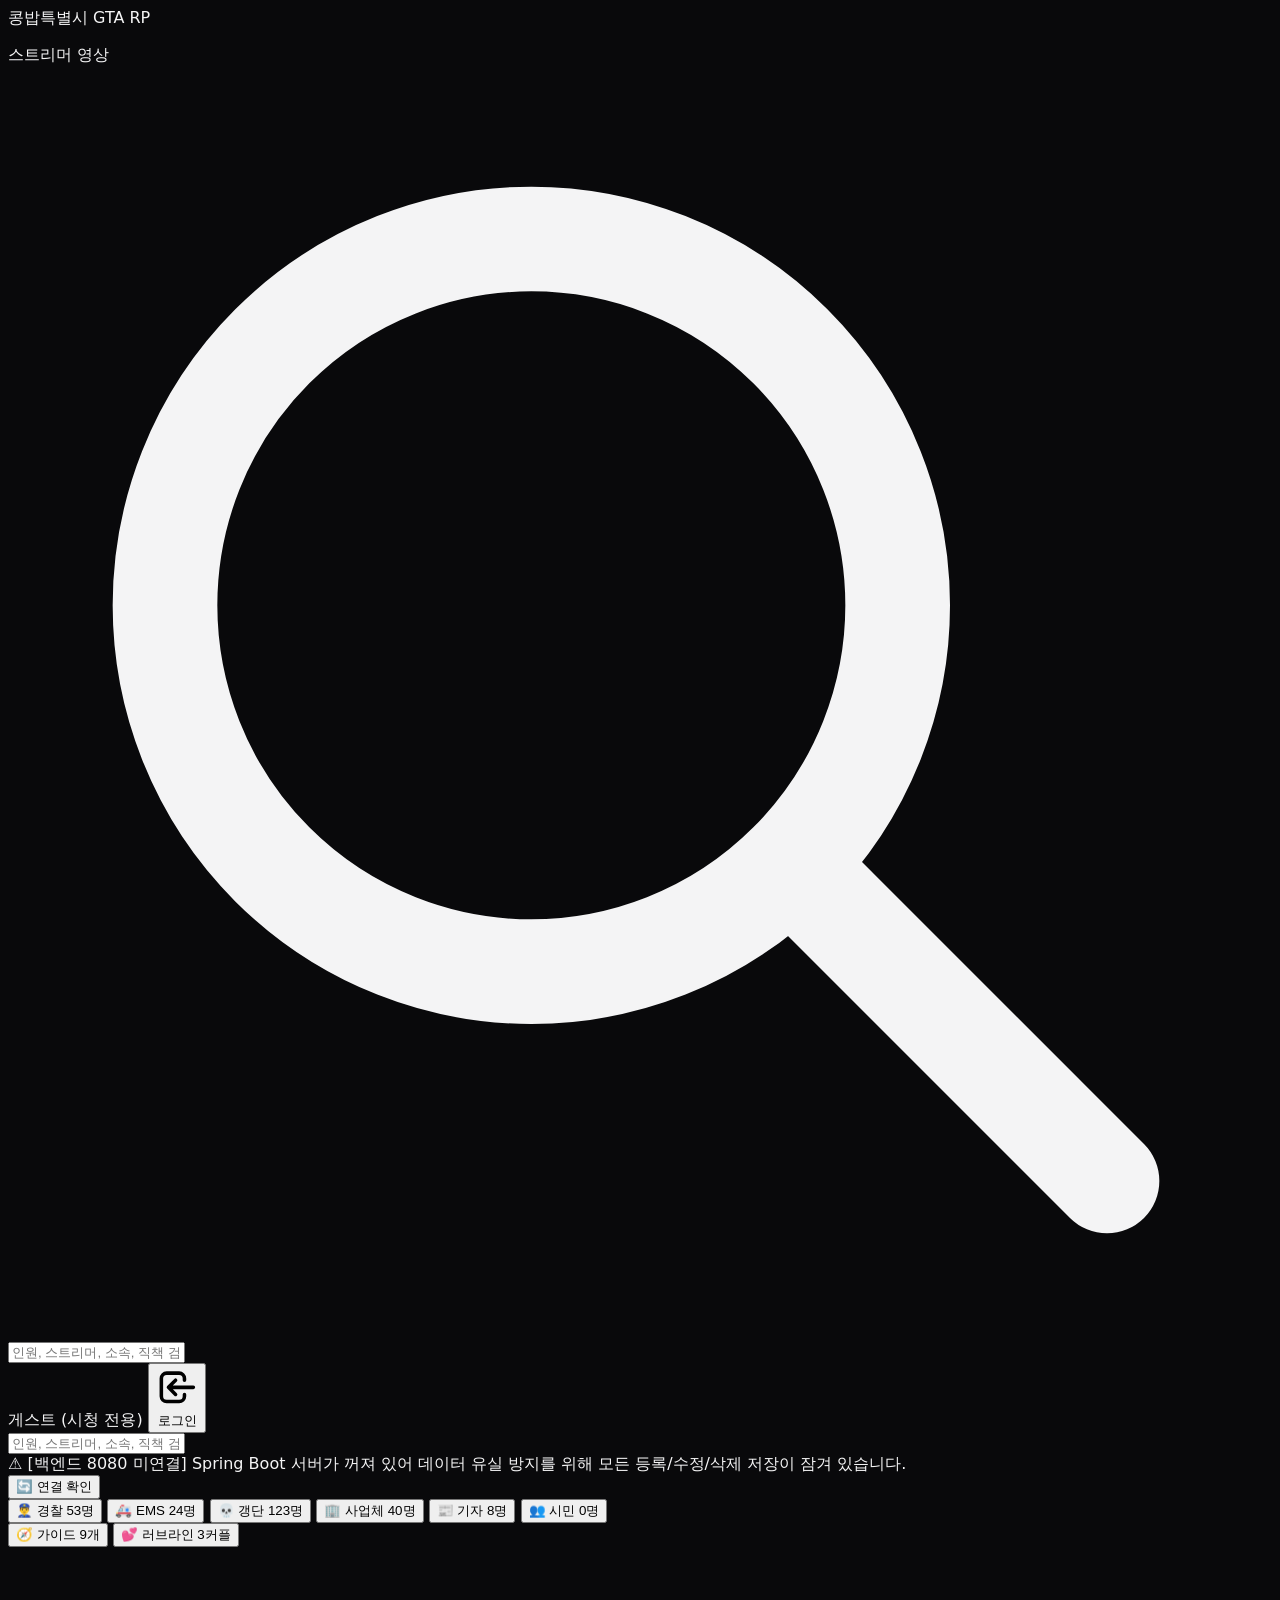
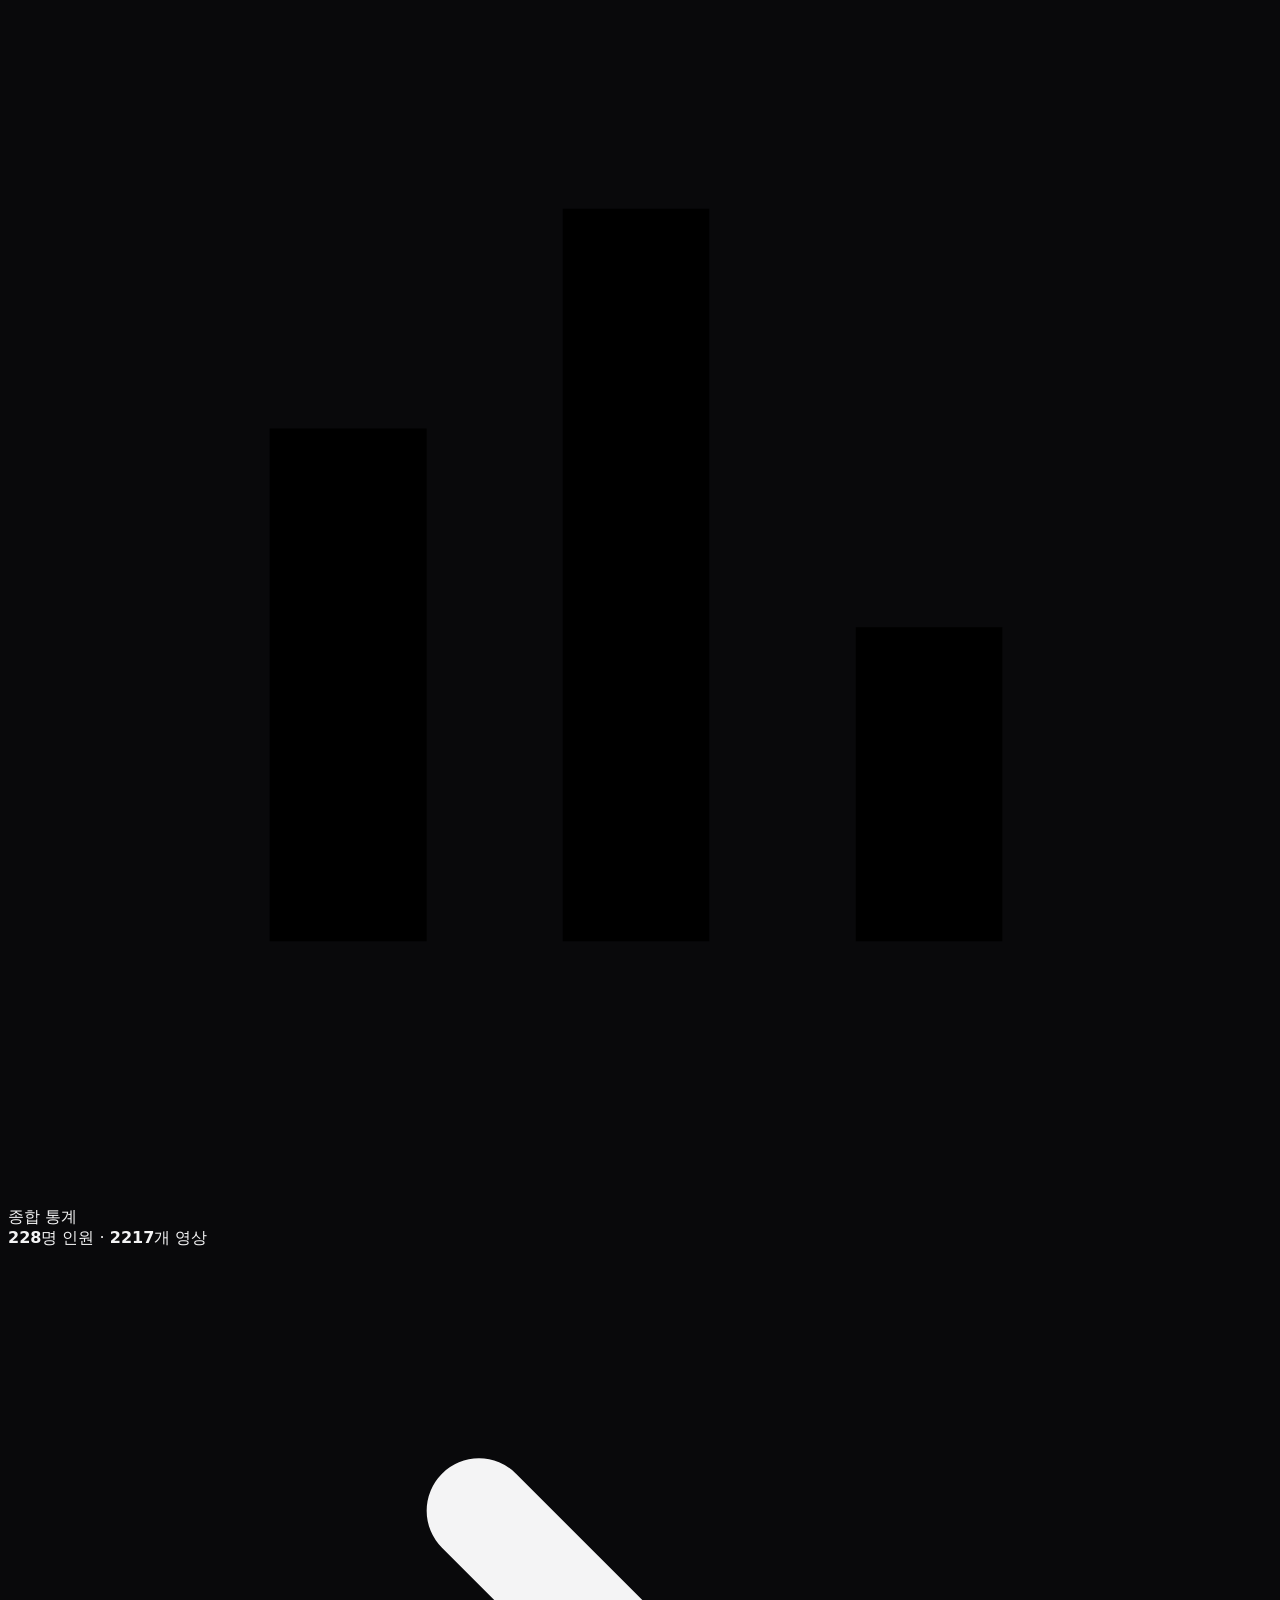
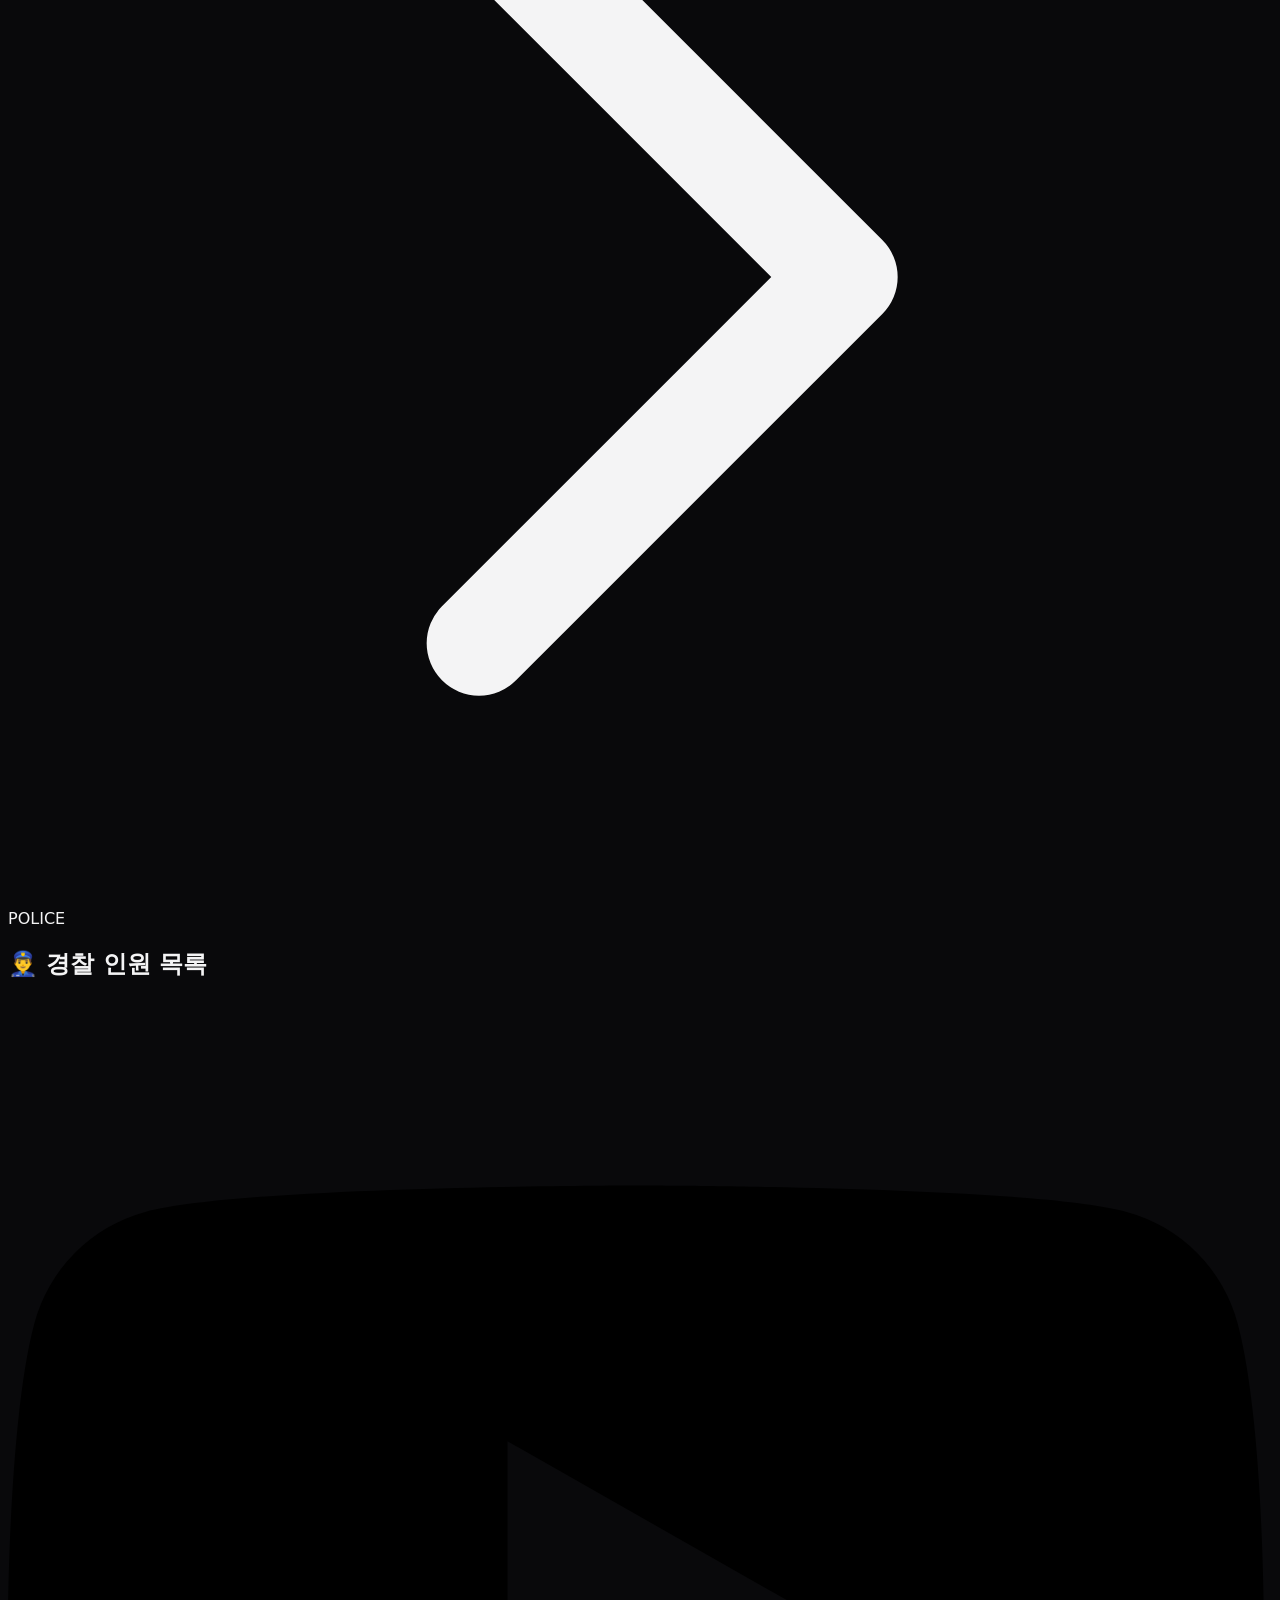
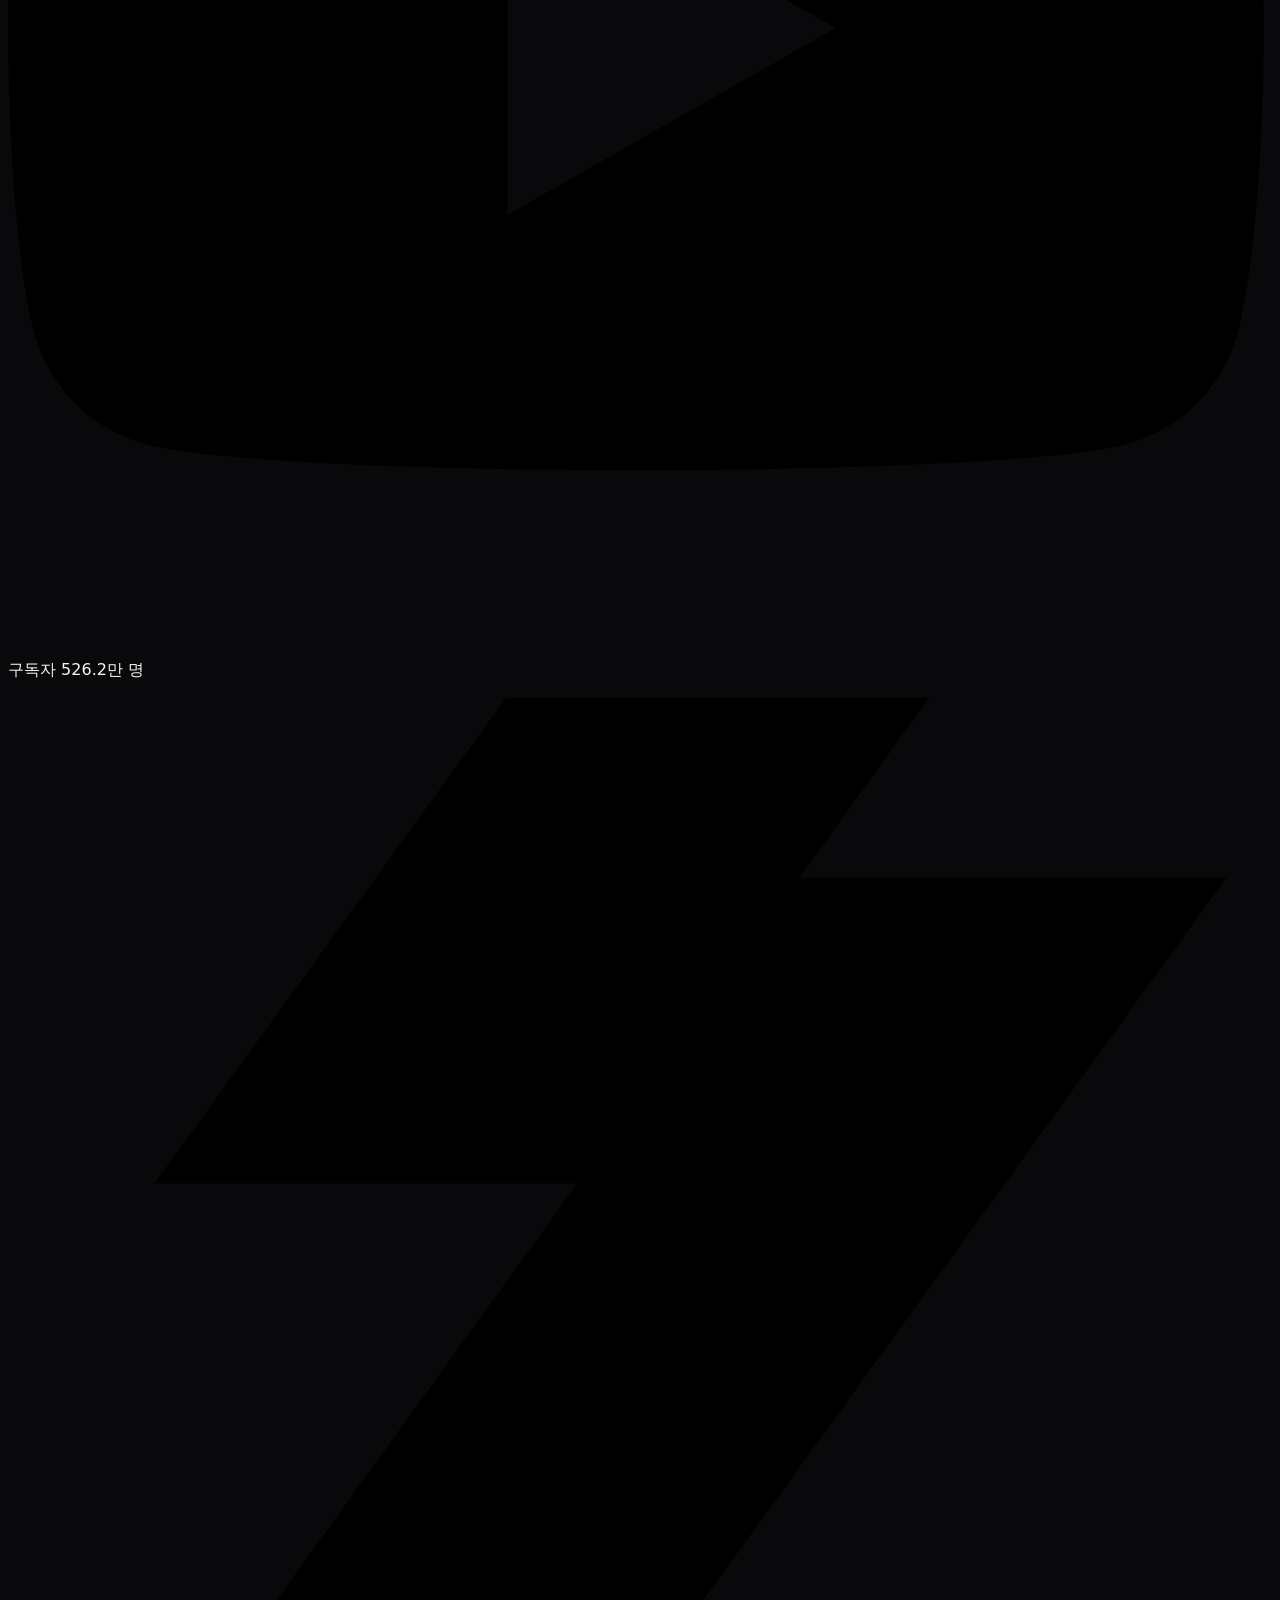
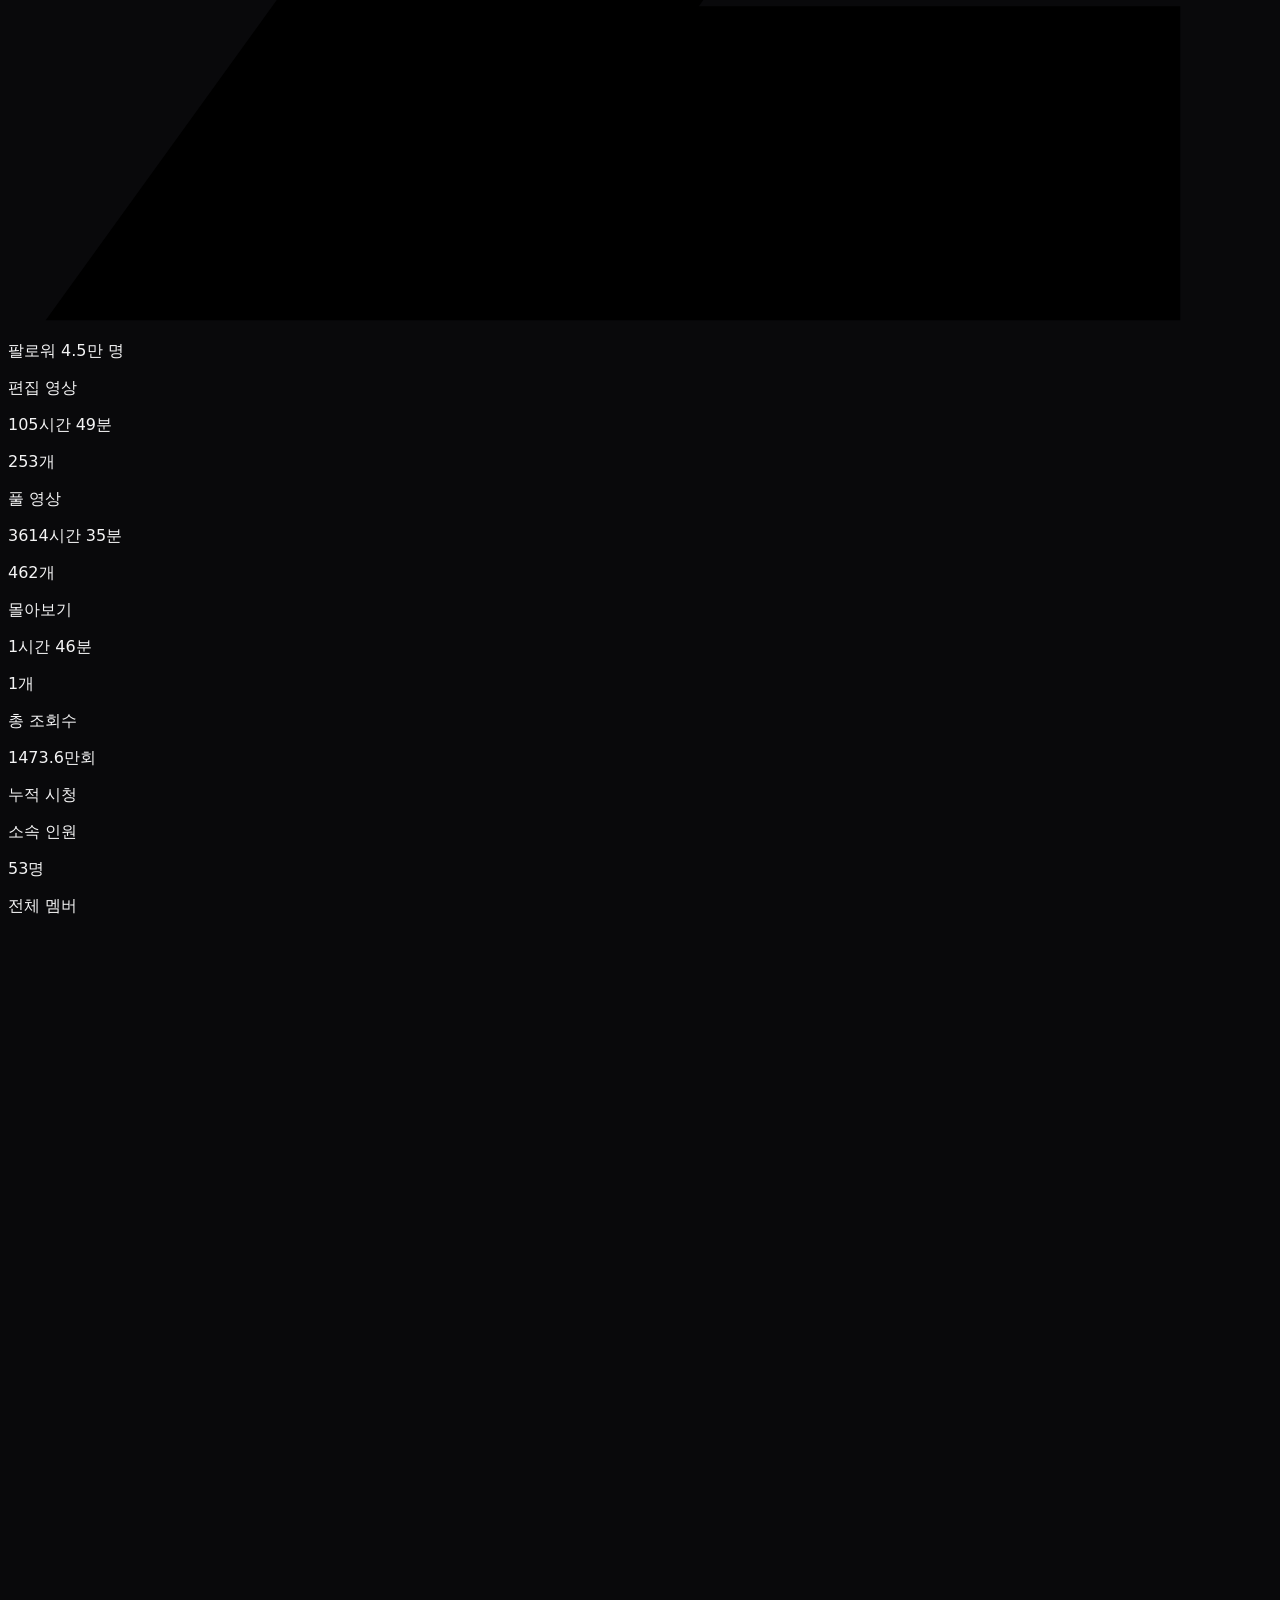
==== commit 6ae14e6f: "commit" ====
--- a/src/main/resources/static/index.html
+++ b/src/main/resources/static/index.html
@@ -8,13 +8,13 @@
         window.location.protocol !== "file:") {
       const gaScript = document.createElement("script");
       gaScript.async = true;
-      gaScript.src = "https://www.googletagmanager.com/gtag/js?id=G-QQDWGKVB97";
+      gaScript.src = "https://www.googletagmanager.com/gtag/js?id=G-5RDREE4KMQ";
       document.head.appendChild(gaScript);
 
       window.dataLayer = window.dataLayer || [];
       function gtag(){dataLayer.push(arguments);}
       gtag('js', new Date());
-      gtag('config', 'G-QQDWGKVB97');
+      gtag('config', 'G-5RDREE4KMQ');
     }
   </script>
 
@@ -1249,7 +1249,6 @@
           <div class="min-w-0">
             <h3 class="text-base sm:text-xl font-black text-white flex items-center gap-1.5 sm:gap-2 truncate">
               <span class="truncate">콩밥 아카이브 종합 통계</span>
-              <span class="text-[10px] sm:text-xs px-1.5 sm:px-2 py-0.5 rounded bg-amber-500/20 text-amber-300 font-bold border border-amber-500/30 flex-shrink-0">명예의 전당</span>
             </h3>
             <p class="text-[11px] sm:text-xs text-zinc-400 mt-0.5 truncate">스트리머별 플레이타임 통계 및 전체 아카이브 종합 분석</p>
           </div>
@@ -1270,22 +1269,22 @@
     </div>
   </div>
 
-  <script src="./js/state.js?v=20260920_views_sync_v15"></script>
-  <script src="./js/api.js?v=20260920_views_sync_v15"></script>
-  <script src="./js/subscriber-sync.js?v=20260920_views_sync_v15"></script>
-  <script src="./js/viewcount-sync.js?v=20260920_views_sync_v15"></script>
-  <script src="./js/drag-drop.js?v=20260920_views_sync_v15"></script>
-  <script src="./js/backup.js?v=20260920_views_sync_v15"></script>
-  <script src="./js/admin-video.js?v=20260920_views_sync_v15"></script>
-  <script src="./js/admin-member.js?v=20260920_views_sync_v15"></script>
-  <script src="./js/admin-playlist.js?v=20260920_views_sync_v15"></script>
-  <script src="./js/admin-analytics.js?v=20260920_views_sync_v15"></script>
-  <script src="./js/admin.js?v=20260920_views_sync_v15"></script>
-  <script src="./js/render.js?v=20260920_views_sync_v15"></script>
-  <script src="./js/navigation.js?v=20260920_views_sync_v15"></script>
-  <script src="./js/leaderboard.js?v=20260920_views_sync_v15"></script>
-  <script src="./js/loveline.js?v=20260920_views_sync_v15"></script>
-  <script src="./js/app.js?v=20260920_views_sync_v15"></script>
+  <script src="./js/state.js?v=20260920_views_sync_v16"></script>
+  <script src="./js/api.js?v=20260920_views_sync_v16"></script>
+  <script src="./js/subscriber-sync.js?v=20260920_views_sync_v16"></script>
+  <script src="./js/viewcount-sync.js?v=20260920_views_sync_v16"></script>
+  <script src="./js/drag-drop.js?v=20260920_views_sync_v16"></script>
+  <script src="./js/backup.js?v=20260920_views_sync_v16"></script>
+  <script src="./js/admin-video.js?v=20260920_views_sync_v16"></script>
+  <script src="./js/admin-member.js?v=20260920_views_sync_v16"></script>
+  <script src="./js/admin-playlist.js?v=20260920_views_sync_v16"></script>
+  <script src="./js/admin-analytics.js?v=20260920_views_sync_v16"></script>
+  <script src="./js/admin.js?v=20260920_views_sync_v16"></script>
+  <script src="./js/render.js?v=20260920_views_sync_v16"></script>
+  <script src="./js/navigation.js?v=20260920_views_sync_v16"></script>
+  <script src="./js/leaderboard.js?v=20260920_views_sync_v16"></script>
+  <script src="./js/loveline.js?v=20260920_views_sync_v16"></script>
+  <script src="./js/app.js?v=20260920_views_sync_v16"></script>
   <script>
     // 데이터 및 저작권 보호 안내
     console.log(
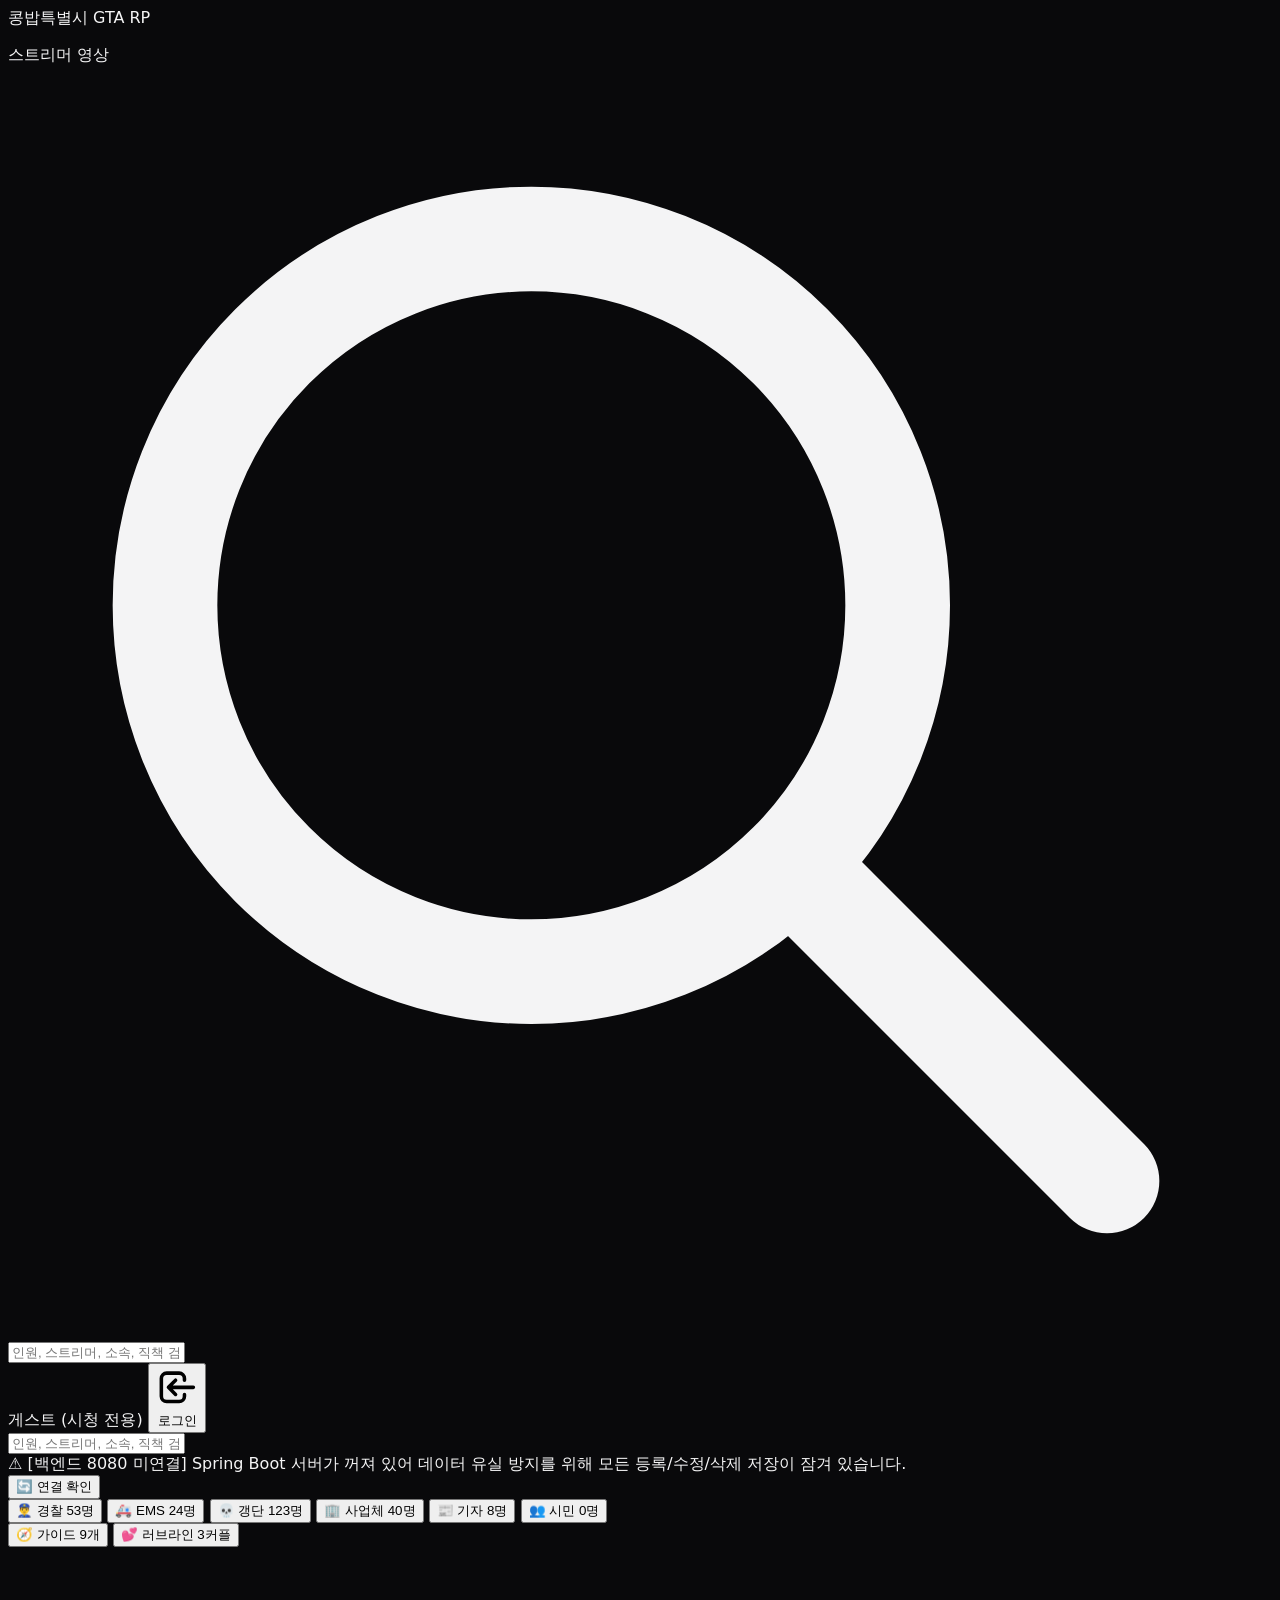
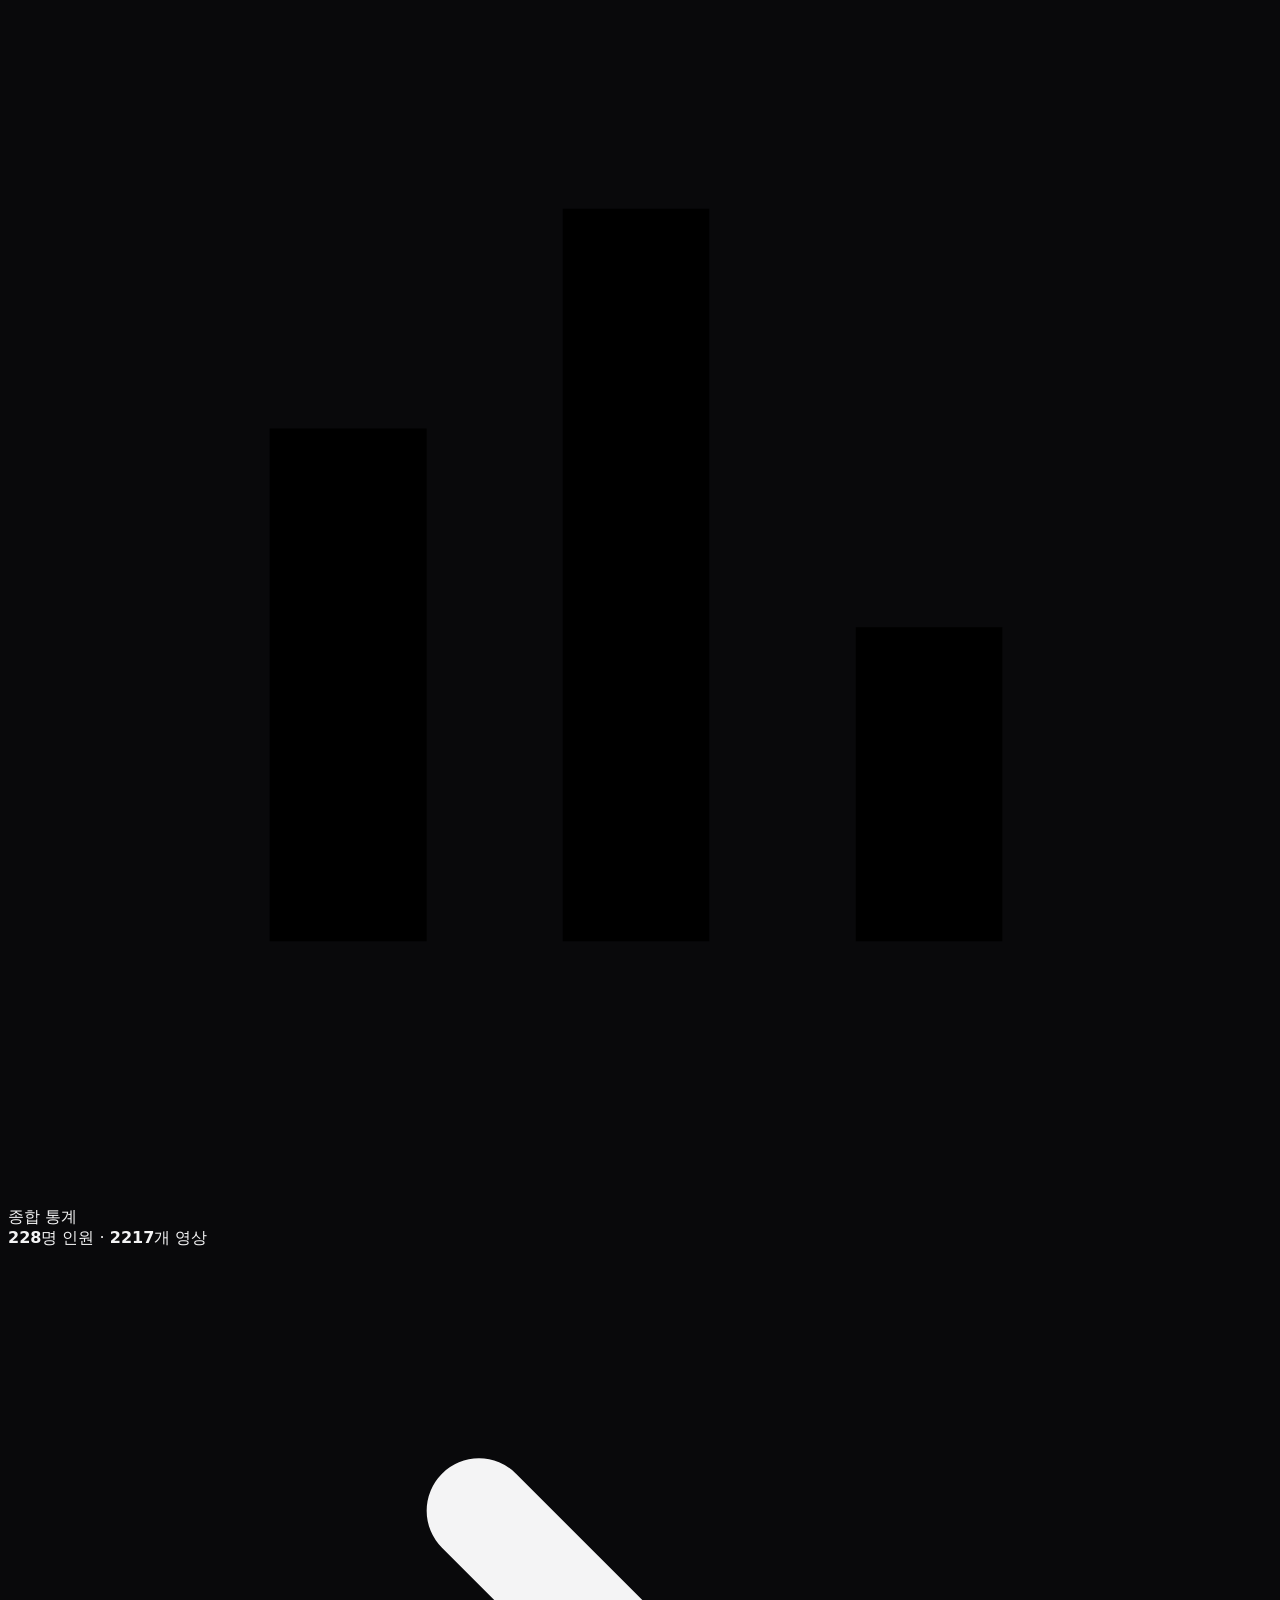
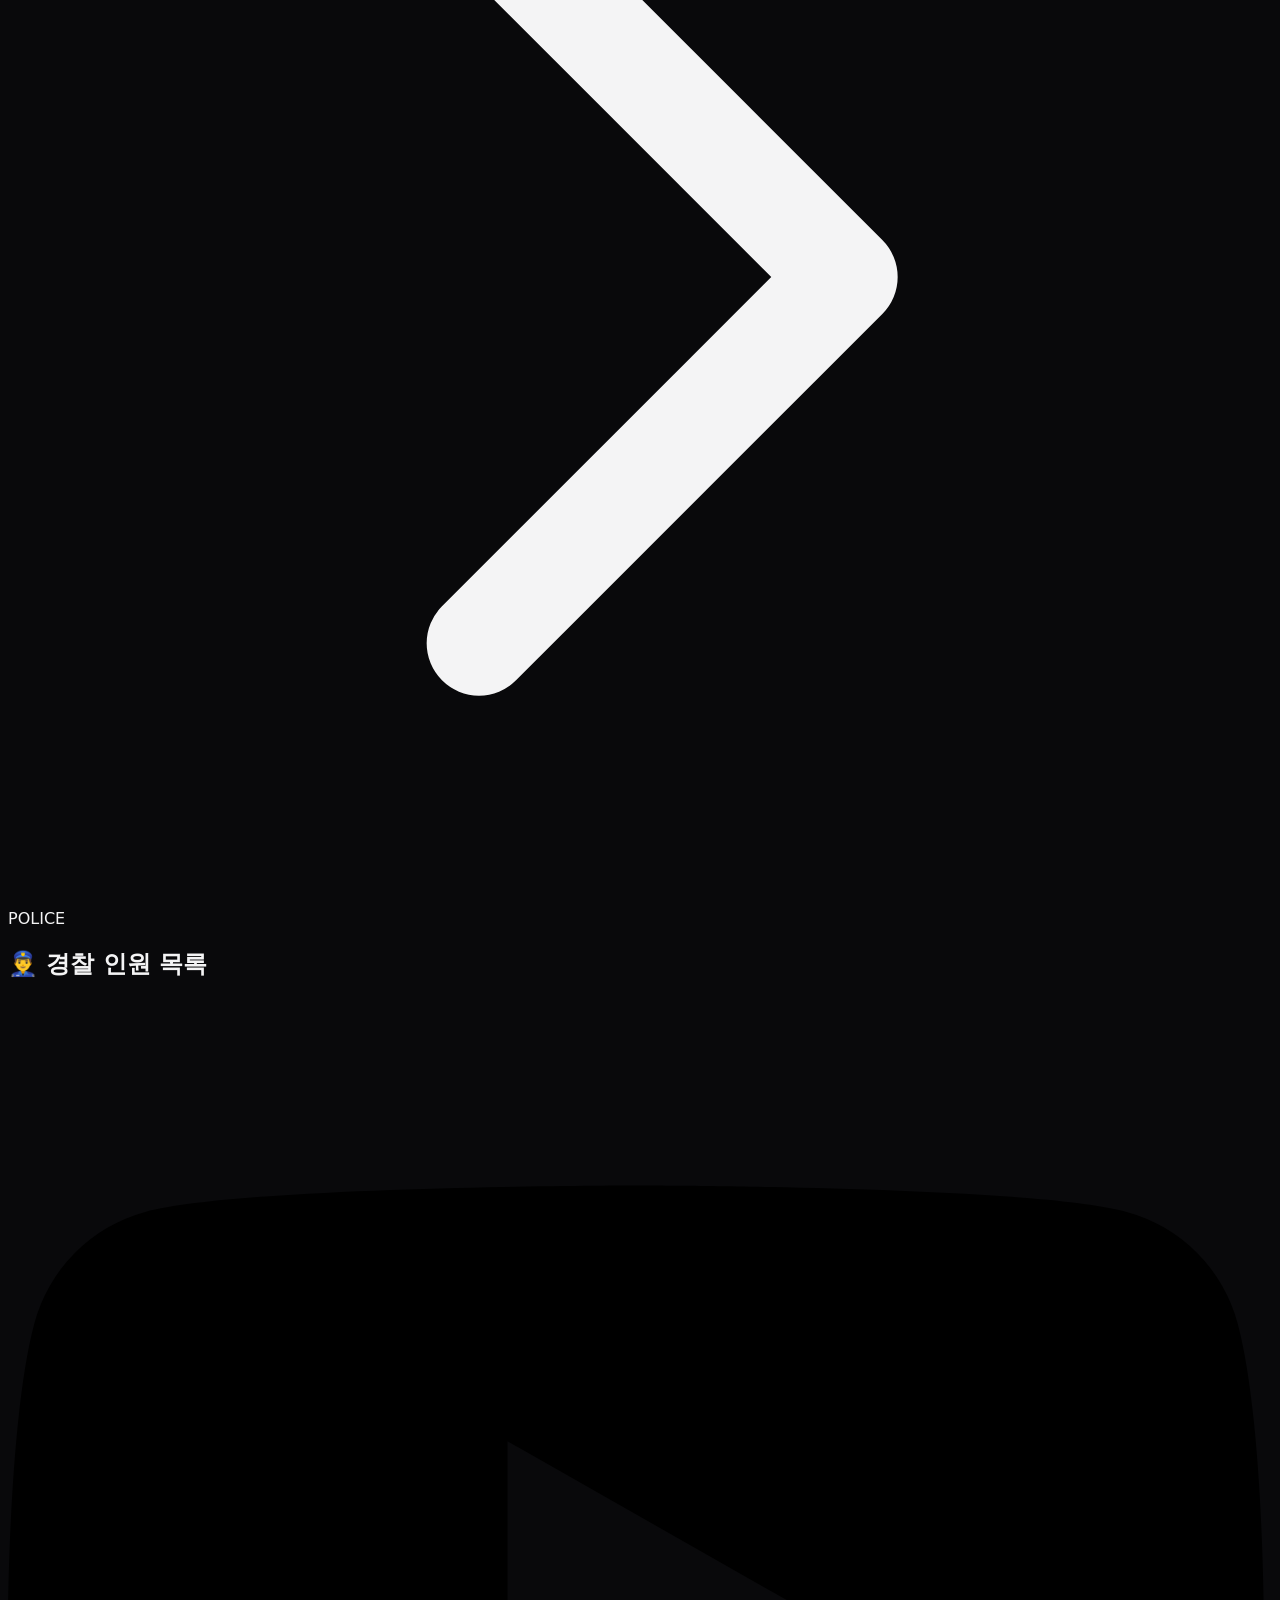
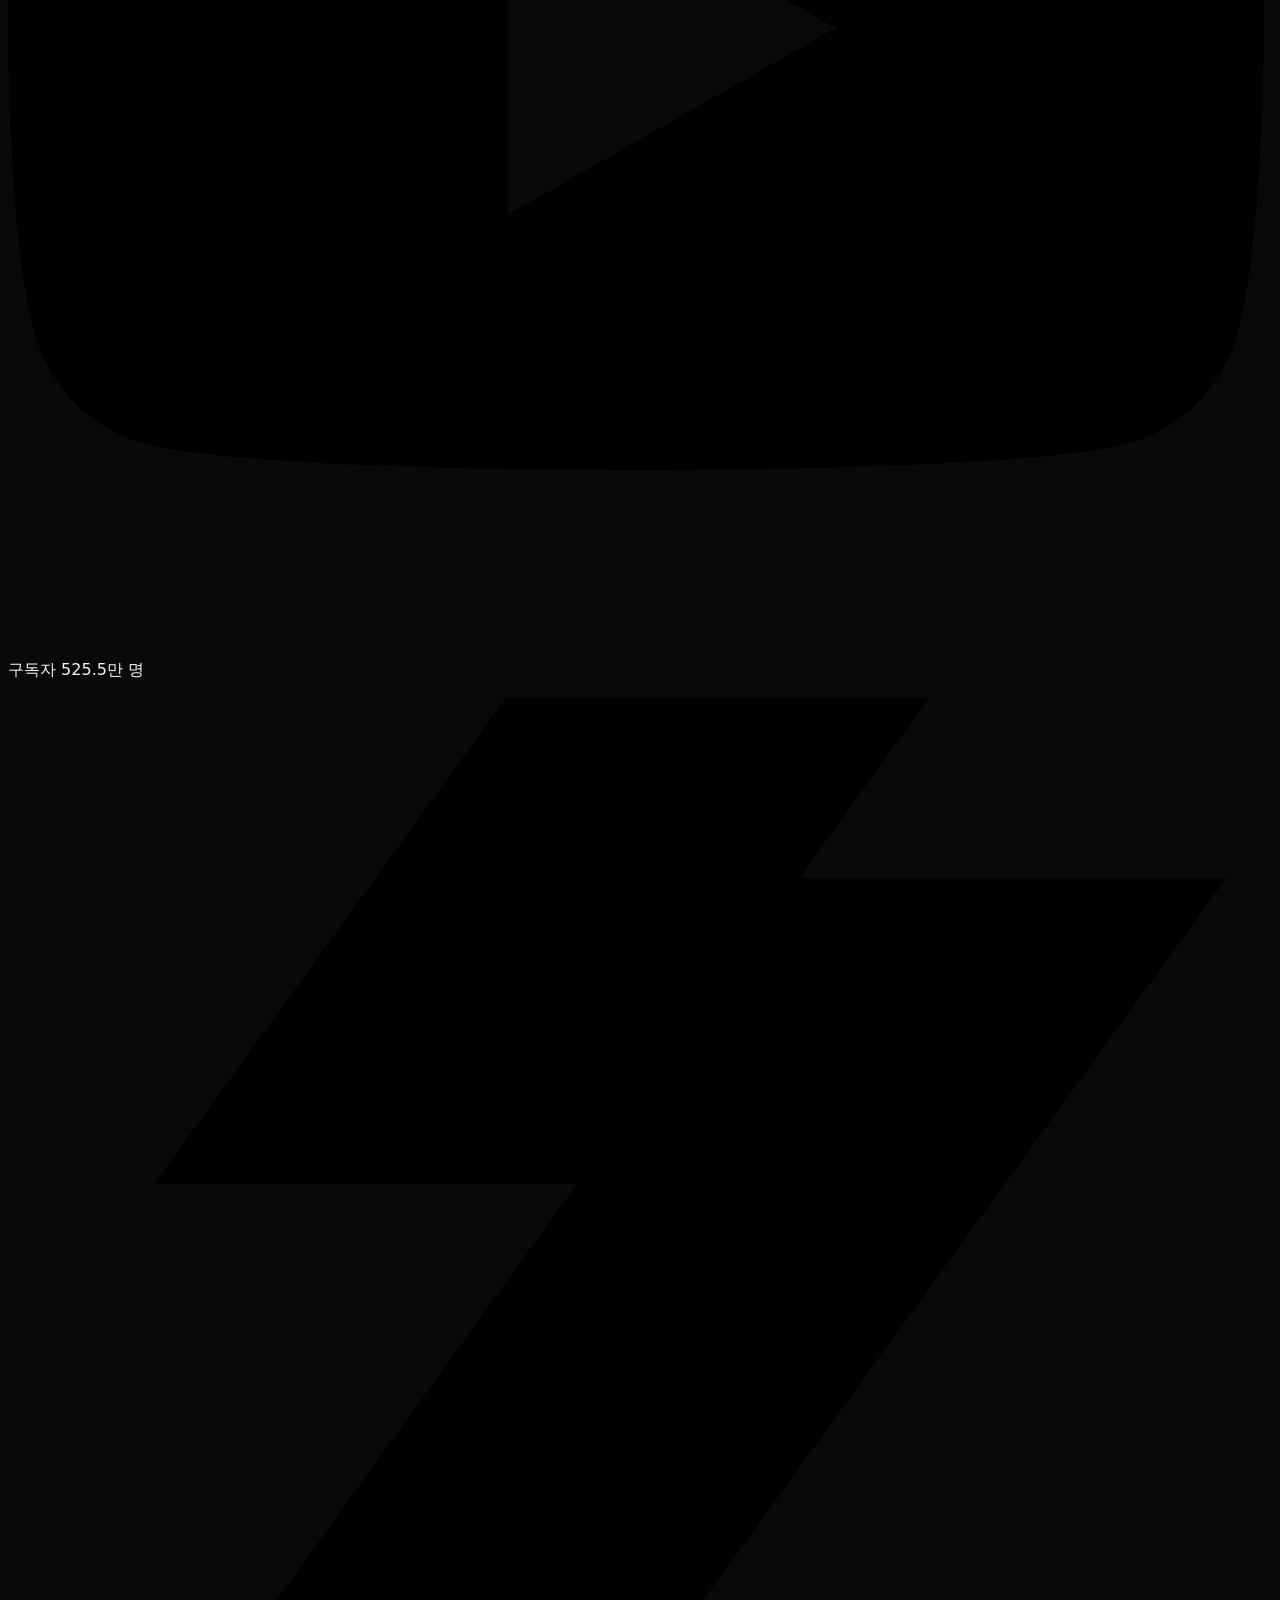
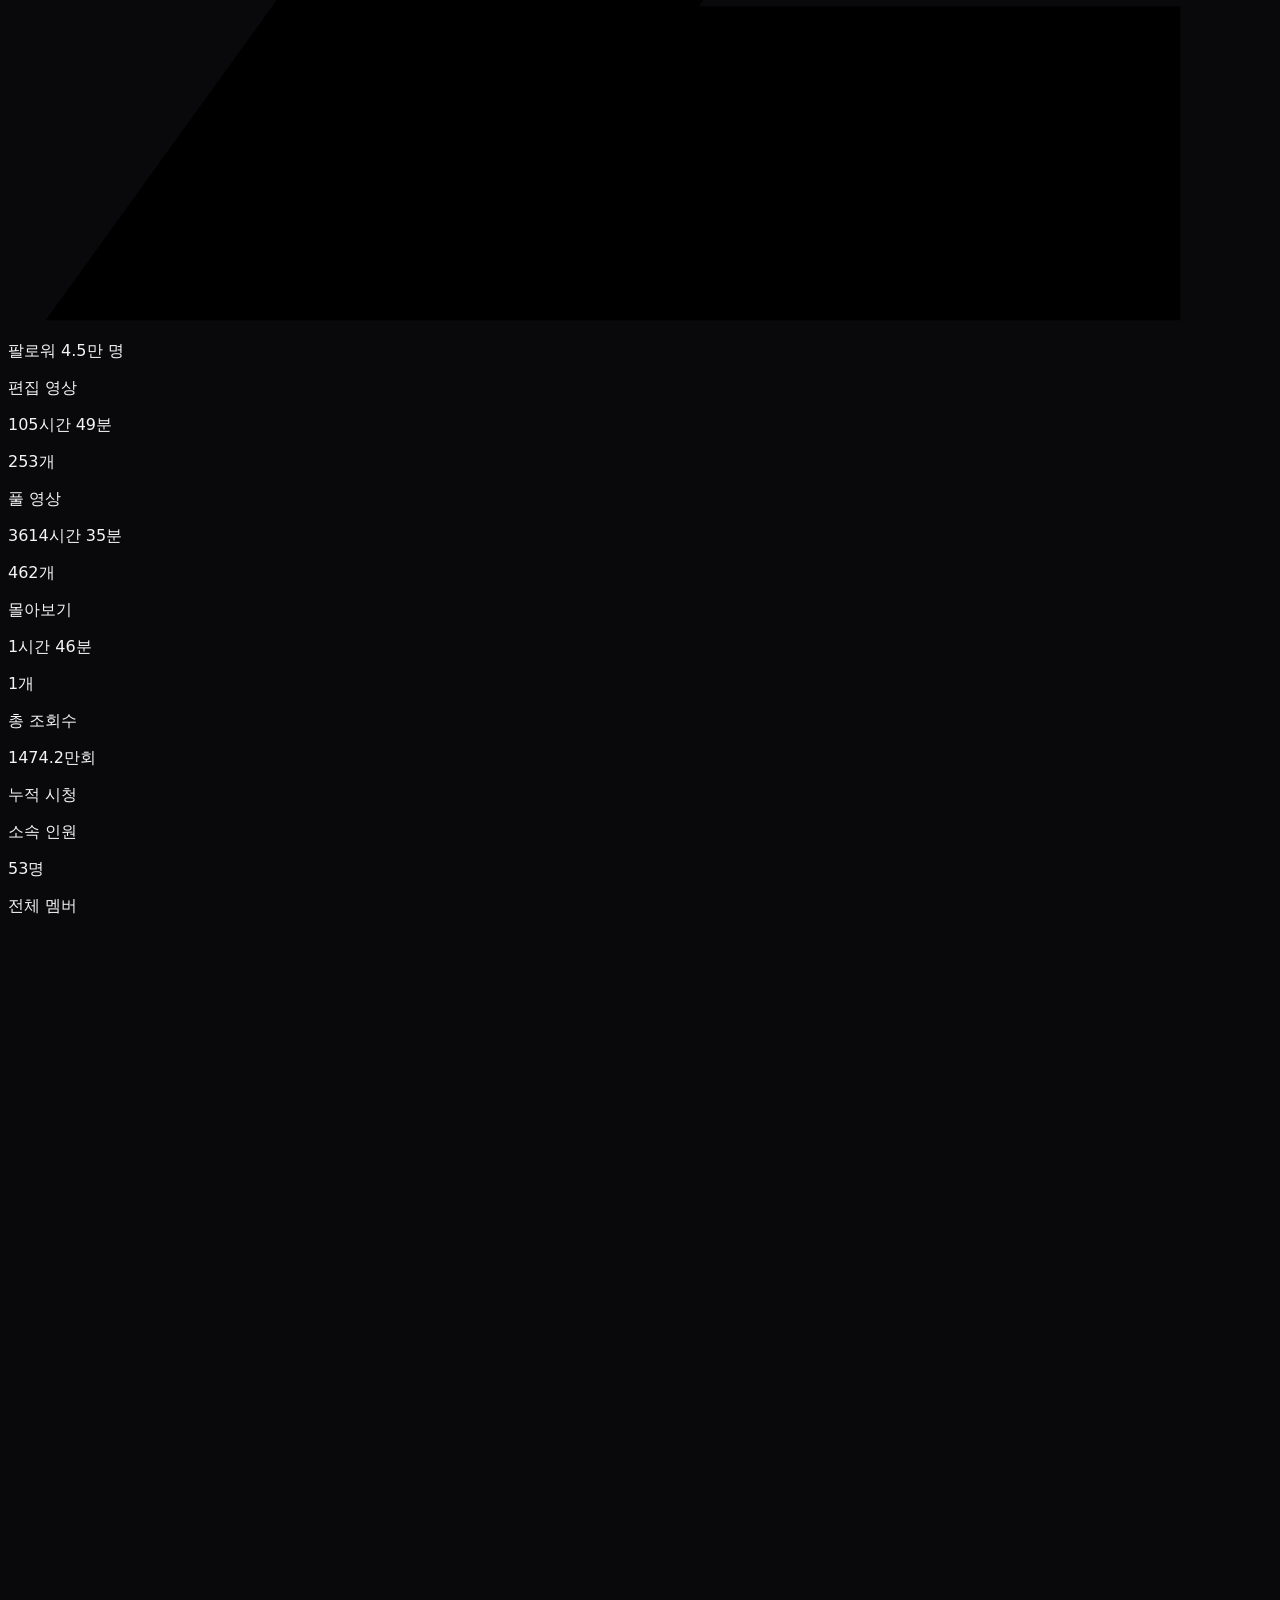
==== commit b8dbd61b: "commit" ====
--- a/src/main/resources/static/index.html
+++ b/src/main/resources/static/index.html
@@ -1269,22 +1269,22 @@
     </div>
   </div>
 
-  <script src="./js/state.js?v=20260920_views_sync_v16"></script>
-  <script src="./js/api.js?v=20260920_views_sync_v16"></script>
-  <script src="./js/subscriber-sync.js?v=20260920_views_sync_v16"></script>
-  <script src="./js/viewcount-sync.js?v=20260920_views_sync_v16"></script>
-  <script src="./js/drag-drop.js?v=20260920_views_sync_v16"></script>
-  <script src="./js/backup.js?v=20260920_views_sync_v16"></script>
-  <script src="./js/admin-video.js?v=20260920_views_sync_v16"></script>
-  <script src="./js/admin-member.js?v=20260920_views_sync_v16"></script>
-  <script src="./js/admin-playlist.js?v=20260920_views_sync_v16"></script>
-  <script src="./js/admin-analytics.js?v=20260920_views_sync_v16"></script>
-  <script src="./js/admin.js?v=20260920_views_sync_v16"></script>
-  <script src="./js/render.js?v=20260920_views_sync_v16"></script>
-  <script src="./js/navigation.js?v=20260920_views_sync_v16"></script>
-  <script src="./js/leaderboard.js?v=20260920_views_sync_v16"></script>
-  <script src="./js/loveline.js?v=20260920_views_sync_v16"></script>
-  <script src="./js/app.js?v=20260920_views_sync_v16"></script>
+  <script src="./js/state.js?v=20260921_yt_sync_v18"></script>
+  <script src="./js/api.js?v=20260921_yt_sync_v18"></script>
+  <script src="./js/subscriber-sync.js?v=20260921_yt_sync_v18"></script>
+  <script src="./js/viewcount-sync.js?v=20260921_yt_sync_v18"></script>
+  <script src="./js/drag-drop.js?v=20260921_yt_sync_v18"></script>
+  <script src="./js/backup.js?v=20260921_yt_sync_v18"></script>
+  <script src="./js/admin-video.js?v=20260921_yt_sync_v18"></script>
+  <script src="./js/admin-member.js?v=20260921_yt_sync_v18"></script>
+  <script src="./js/admin-playlist.js?v=20260921_yt_sync_v18"></script>
+  <script src="./js/admin-analytics.js?v=20260921_yt_sync_v18"></script>
+  <script src="./js/admin.js?v=20260921_yt_sync_v18"></script>
+  <script src="./js/render.js?v=20260921_yt_sync_v18"></script>
+  <script src="./js/navigation.js?v=20260921_yt_sync_v18"></script>
+  <script src="./js/leaderboard.js?v=20260921_yt_sync_v18"></script>
+  <script src="./js/loveline.js?v=20260921_yt_sync_v18"></script>
+  <script src="./js/app.js?v=20260921_yt_sync_v18"></script>
   <script>
     // 데이터 및 저작권 보호 안내
     console.log(
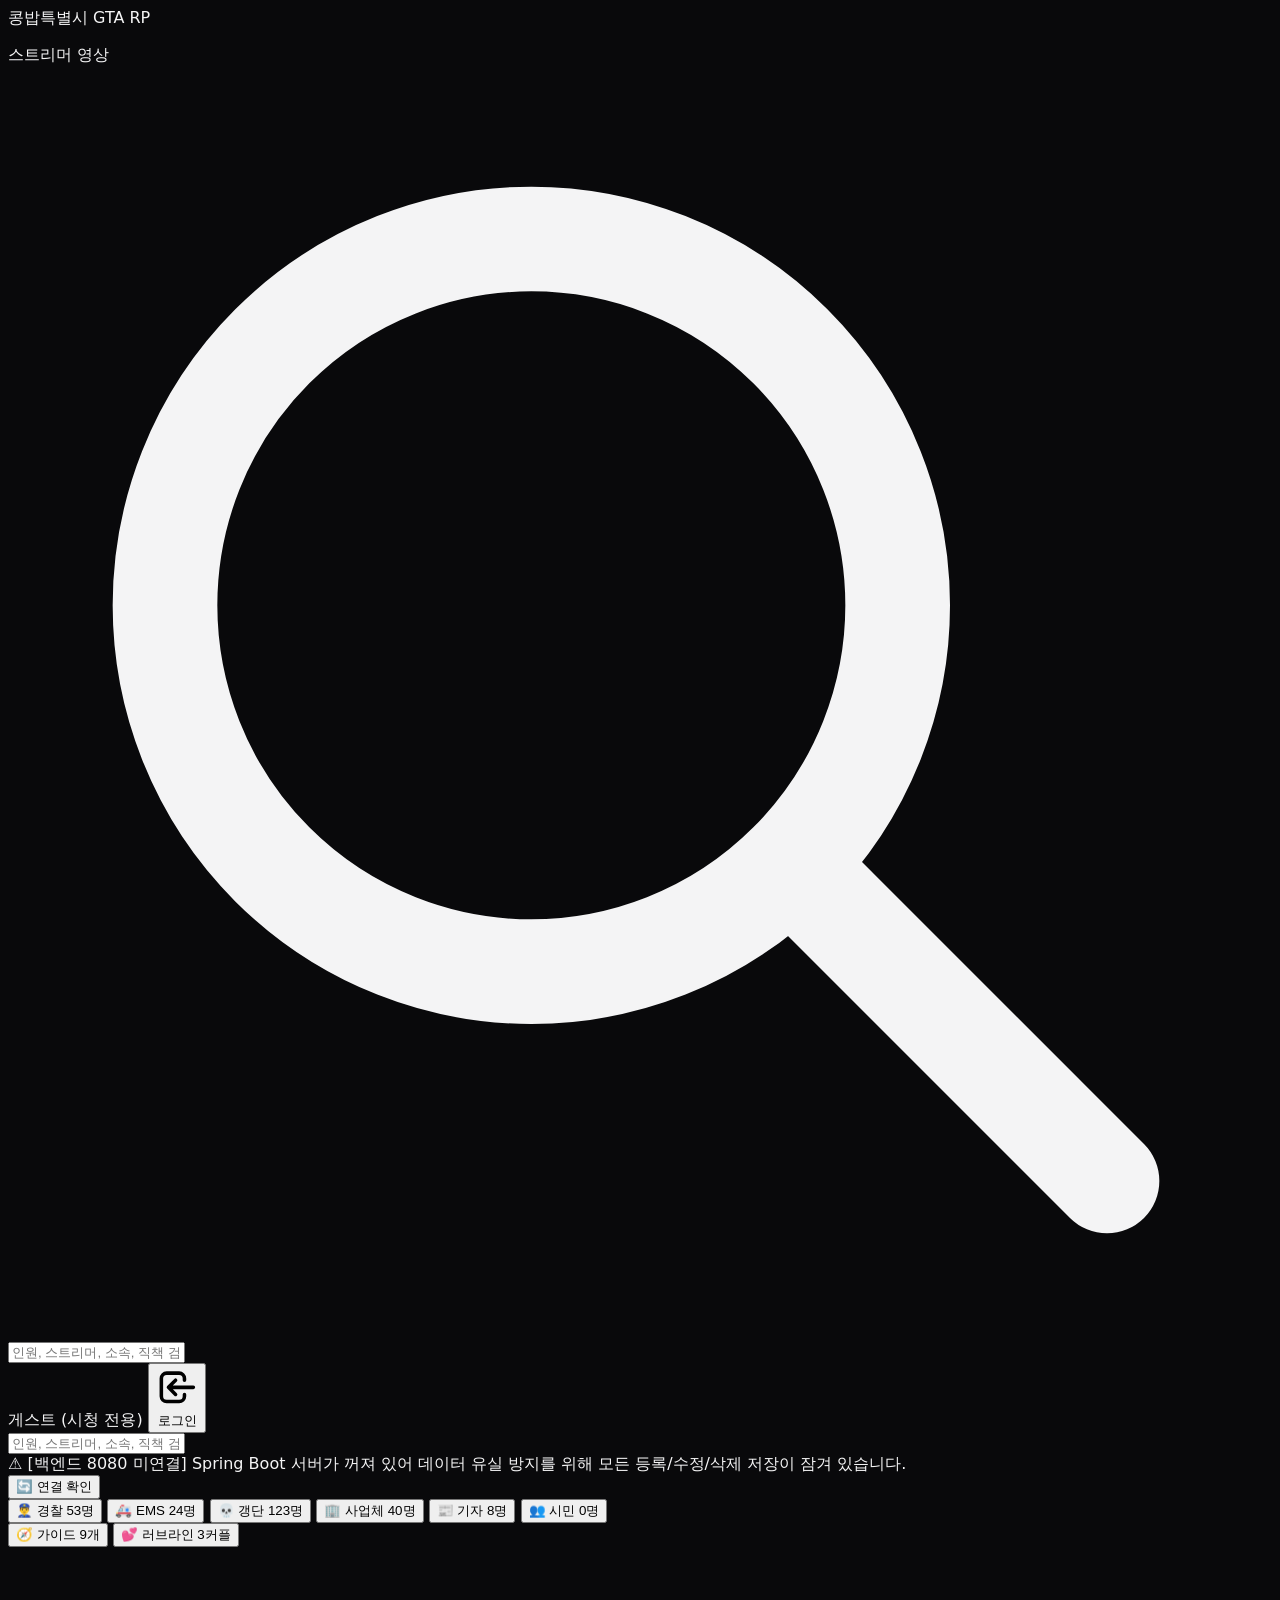
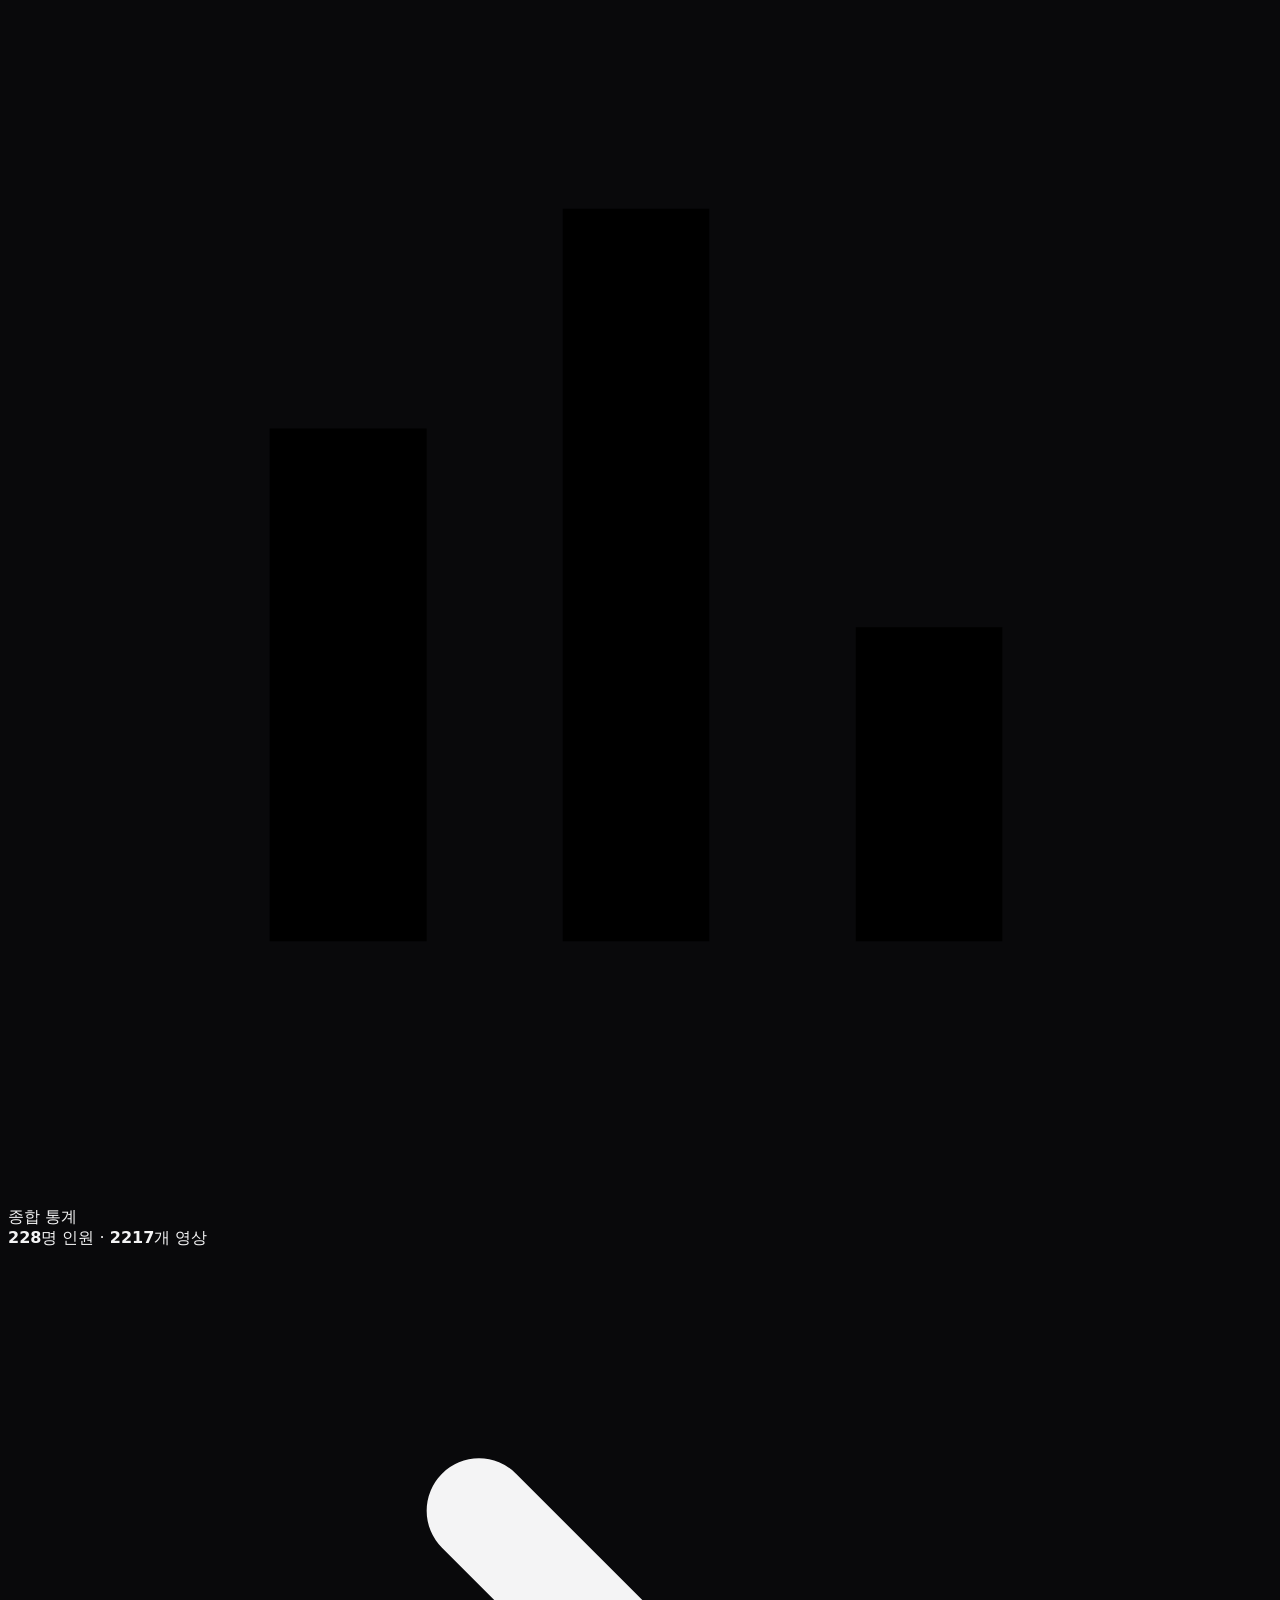
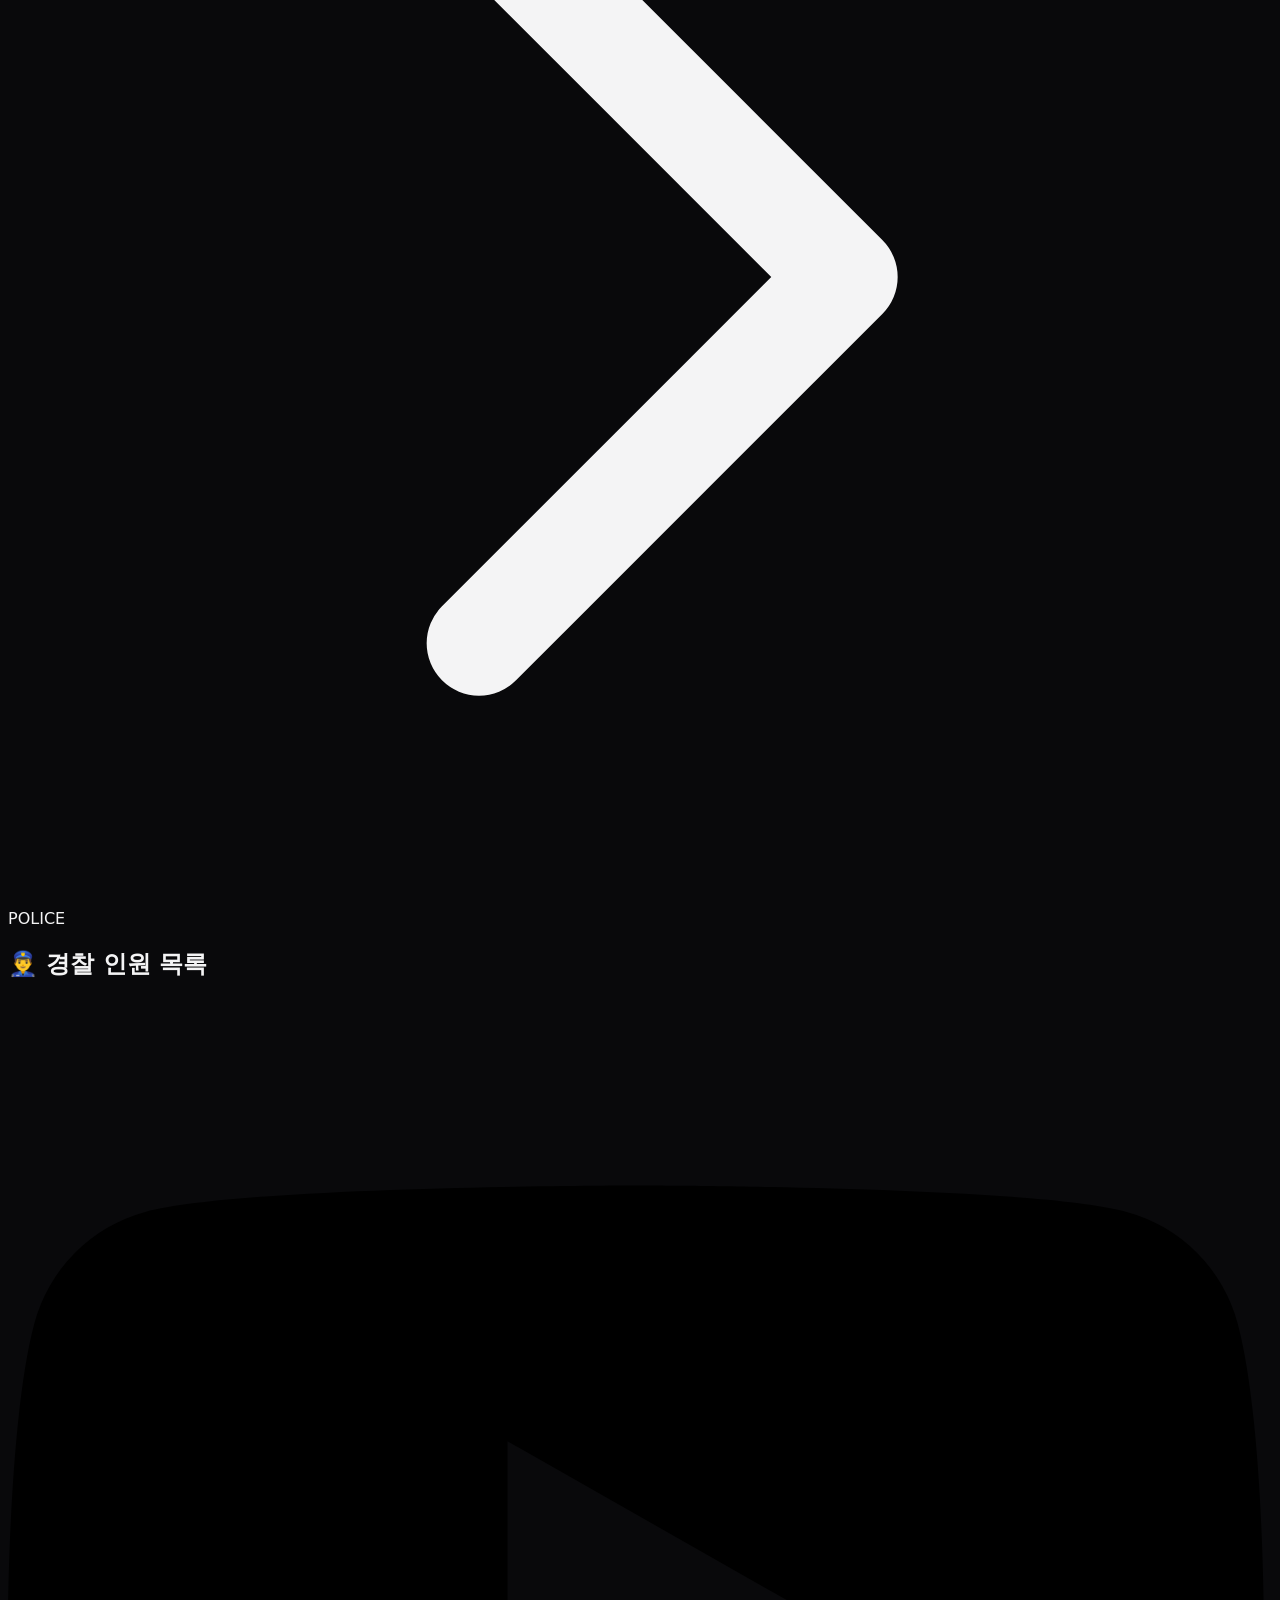
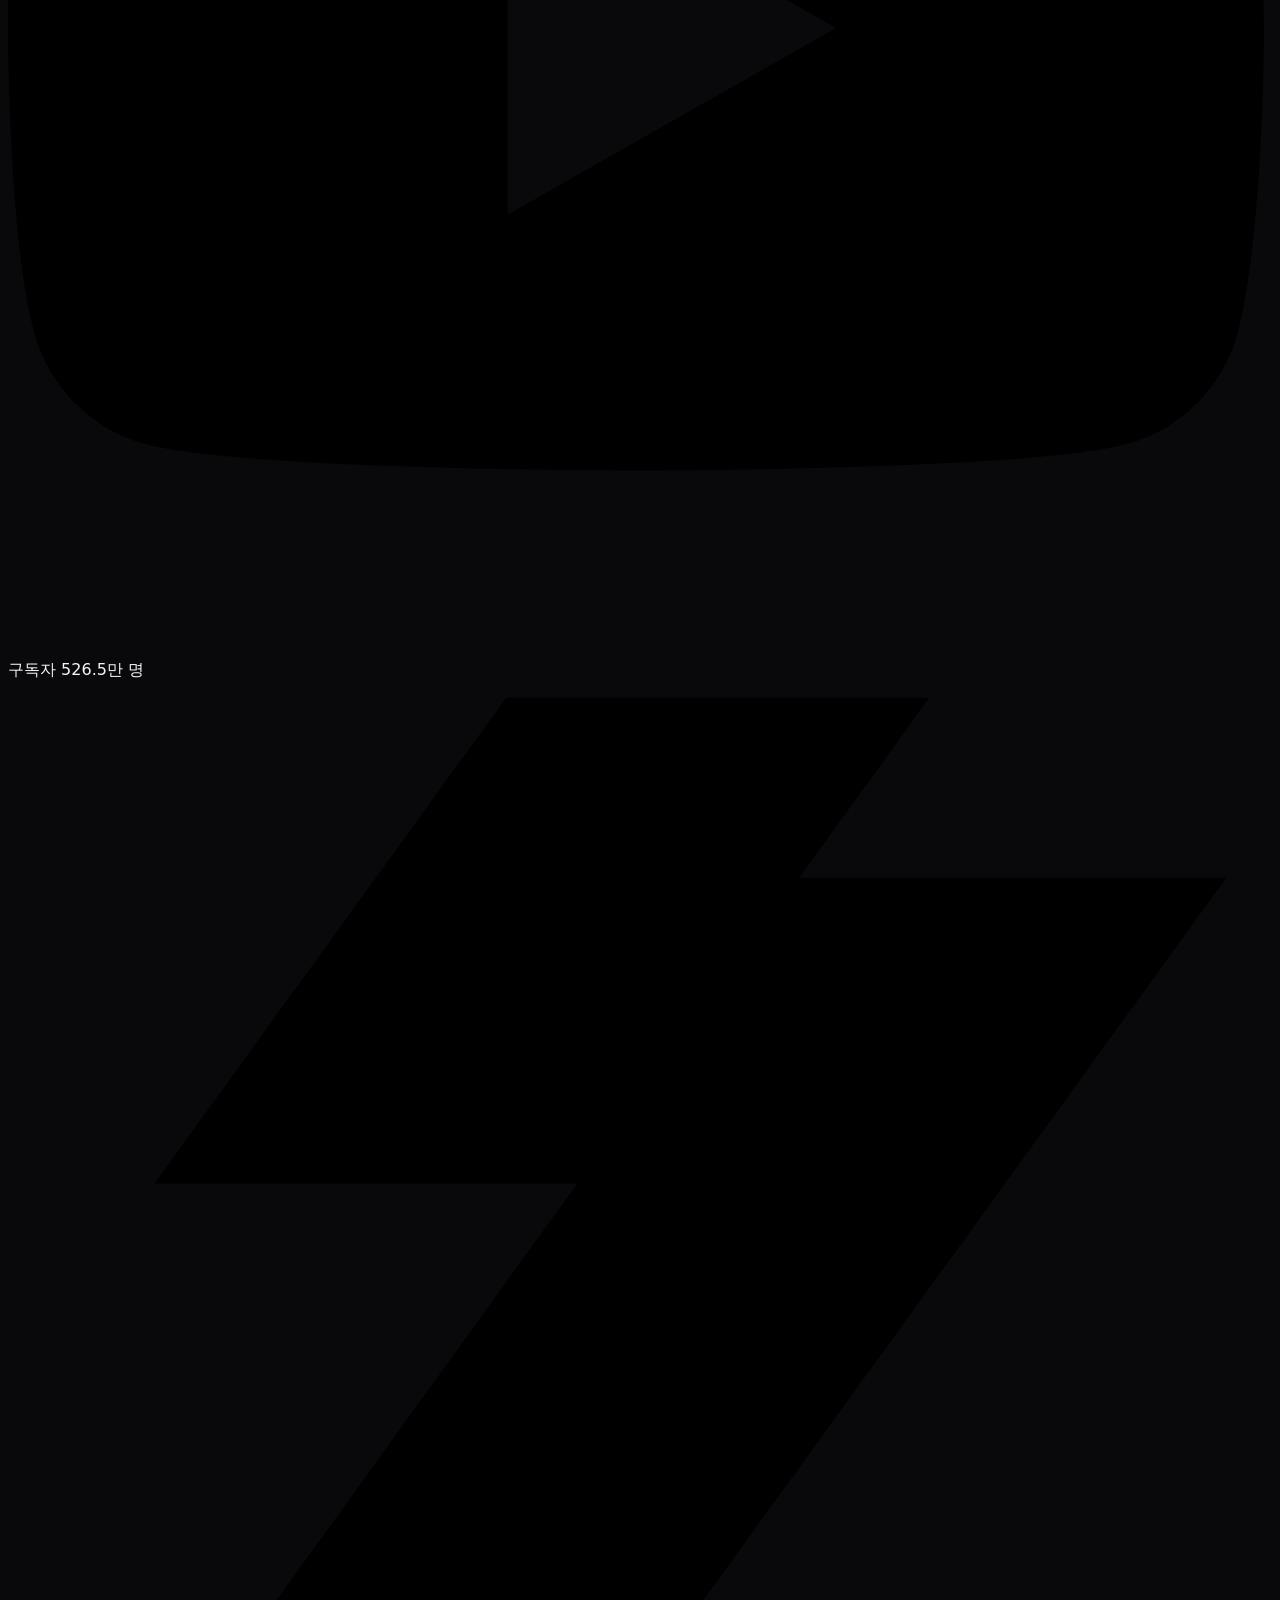
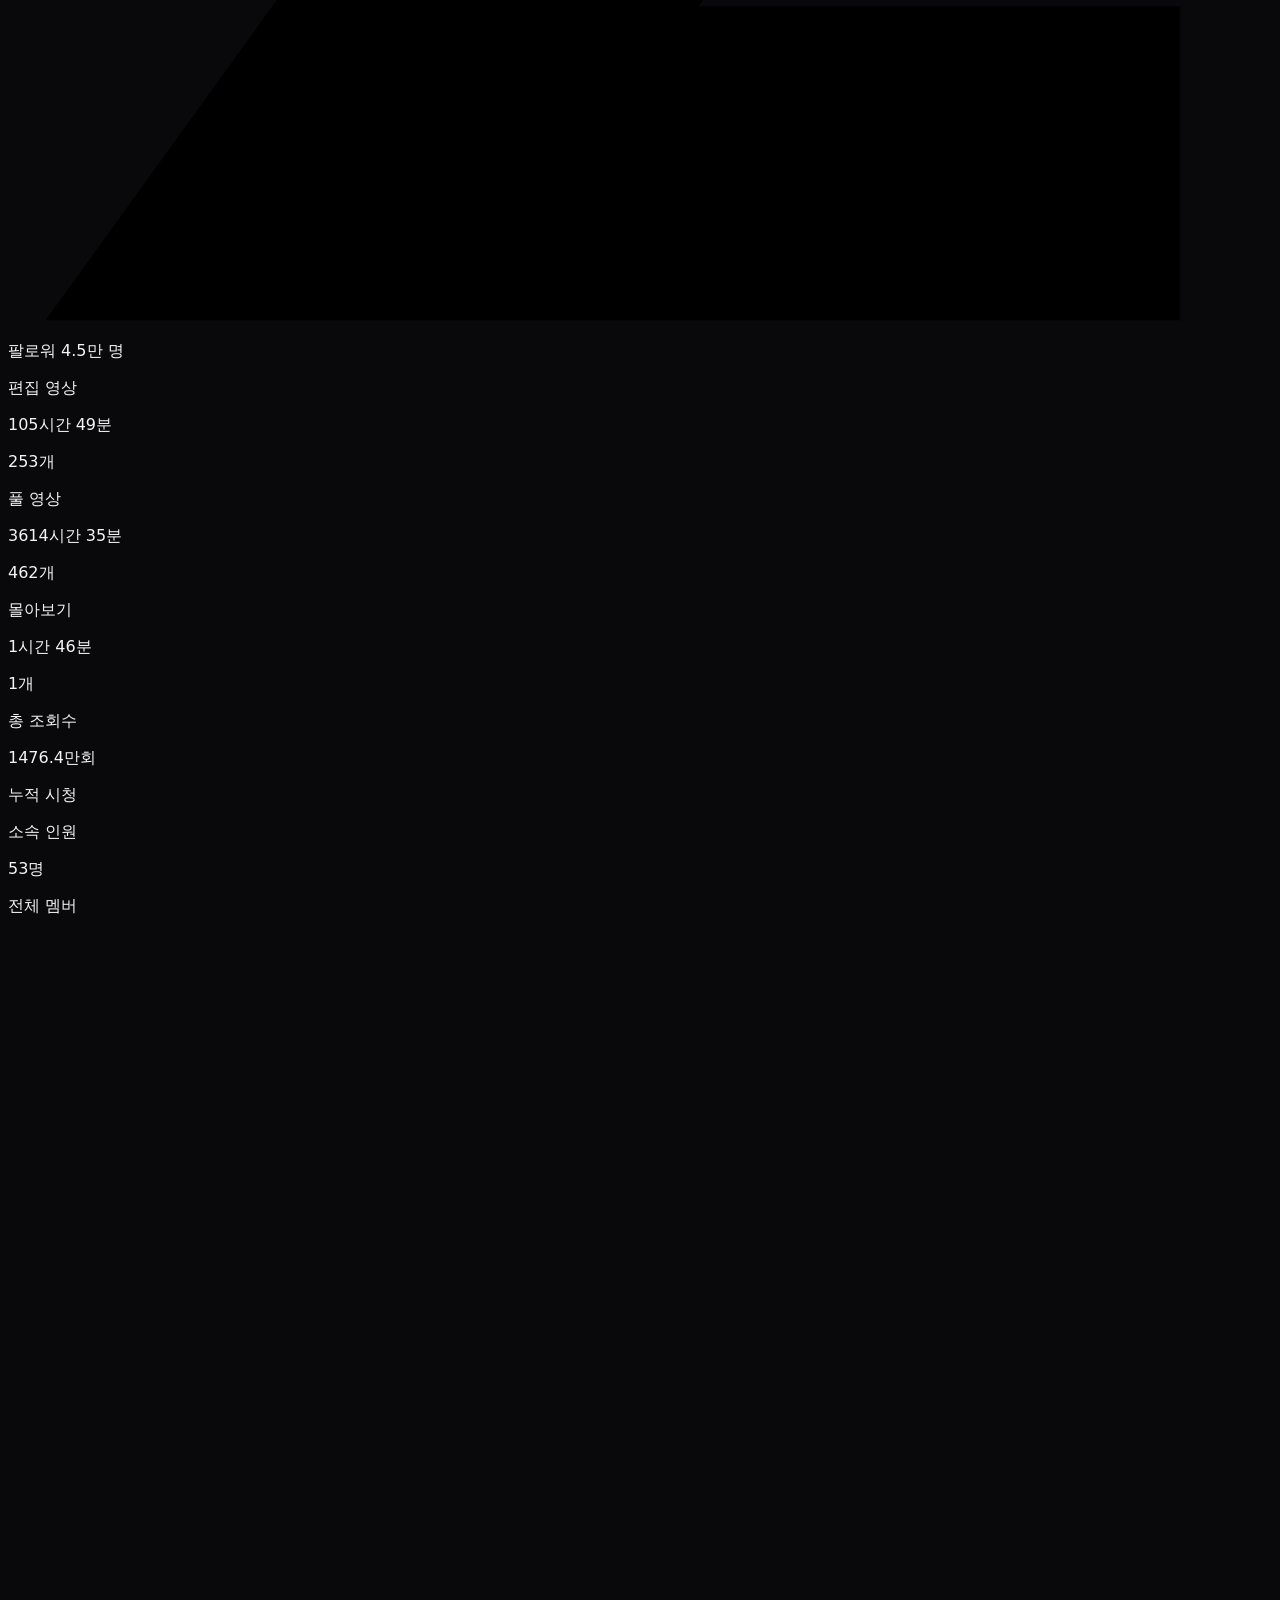
==== commit e1d9cdf8: "commit" ====
--- a/src/main/resources/static/index.html
+++ b/src/main/resources/static/index.html
@@ -123,7 +123,7 @@
   </div>
 
   <main class="flex-1 max-w-7xl w-full mx-auto px-3 sm:px-6 lg:px-8 py-4 sm:py-6">
-    <div class="mb-5 sm:mb-6 flex flex-col lg:flex-row lg:items-stretch justify-between gap-3 sm:gap-4 border-b border-zinc-800/80 pb-4 sm:pb-5">
+    <div id="category-nav-container" class="mb-5 sm:mb-6 flex flex-col lg:flex-row lg:items-stretch justify-between gap-3 sm:gap-4 border-b border-zinc-800/80 pb-4 sm:pb-5">
       <!-- 직업 탭 2줄 (1행: 직업 탭, 2행: 가이드, 러브라인 탭) -->
       <div class="flex flex-col gap-1.5 sm:gap-2 min-w-0 flex-1 justify-center">
         <div id="category-tabs" class="flex items-center gap-1.5 sm:gap-2 overflow-x-auto no-scrollbar py-0.5 flex-nowrap min-w-0 max-w-full"></div>
@@ -198,12 +198,12 @@
 
       <form onsubmit="handleAdminLogin(event)" class="space-y-4">
         <div>
-          <label class="block text-xs font-semibold text-zinc-300 mb-1.5">어드민 아이디</label>
+          <label class="block text-xs font-semibold text-zinc-300 mb-1.5">아이디</label>
           <input 
             type="text" 
             id="login-username" 
             placeholder="아이디를 입력하세요" 
-            autocomplete="username"
+            autocomplete="off"
             required
             class="w-full px-3.5 py-2.5 bg-zinc-950 border border-zinc-800 rounded-xl text-sm text-zinc-200 focus:outline-none focus:border-red-500 focus:ring-1 focus:ring-red-500 transition-all placeholder-zinc-600"
           />
@@ -228,7 +228,7 @@
             type="submit" 
             class="w-full py-2.5 bg-red-600 hover:bg-red-500 text-white rounded-xl text-sm font-bold transition-all shadow-lg shadow-red-600/30 cursor-pointer flex items-center justify-center gap-2"
           >
-            <span>어드민 로그인</span>
+            <span>로그인</span>
             <svg class="w-4 h-4" fill="none" stroke="currentColor" viewBox="0 0 24 24"><path stroke-linecap="round" stroke-linejoin="round" stroke-width="2" d="M14 5l7 7m0 0l-7 7m7-7H3"></path></svg>
           </button>
         </div>
@@ -974,269 +974,6 @@
     </div>
   </div>
 
-  <!-- 백업 관리 모달 -->
-  <div id="backup-modal" class="fixed inset-0 z-50 bg-black/85 backdrop-blur-sm hidden items-center justify-center p-2.5 sm:p-4 select-none" draggable="false">
-    <div class="bg-zinc-900 border border-zinc-800 rounded-2xl sm:rounded-3xl w-full max-w-2xl max-h-[92vh] overflow-y-auto shadow-2xl p-4 sm:p-6 md:p-8 flex flex-col select-none" draggable="false">
-      <!-- 헤더 -->
-      <div class="flex items-center justify-between pb-4 border-b border-zinc-800 mb-5">
-        <div class="flex items-center gap-3">
-          <div class="w-10 h-10 rounded-2xl bg-emerald-950/80 border border-emerald-500/40 flex items-center justify-center text-xl shadow-md">
-            💾
-          </div>
-          <div>
-            <h3 class="text-xl font-bold text-white flex items-center gap-2">
-              <span>DB / 백업 관리 센터</span>
-              <span id="backup-modal-count-badge" class="text-xs px-2 py-0.5 rounded-full bg-emerald-950 text-emerald-300 border border-emerald-500/40 font-bold"></span>
-            </h3>
-            <p class="text-xs text-zinc-400 mt-0.5">데이터 자동 백업 내역 조회, 즉시 저장 및 특정 시점 복원</p>
-          </div>
-        </div>
-        <button onclick="closeBackupModal()" class="w-8 h-8 rounded-lg bg-zinc-800 hover:bg-zinc-700 text-zinc-400 hover:text-white flex items-center justify-center cursor-pointer transition-colors flex-shrink-0">✕</button>
-      </div>
-
-      <!-- 정보 바 (저장 위치) -->
-      <div class="bg-zinc-950/80 border border-zinc-800/80 rounded-2xl p-3.5 sm:p-4 mb-5 space-y-2">
-        <div class="flex items-center justify-between text-xs flex-wrap gap-2">
-          <span class="text-zinc-400 flex items-center gap-1.5 font-medium">
-            <span>📁</span>
-            <span>지정 백업 경로:</span>
-          </span>
-          <span id="backup-modal-dir-path" class="font-mono text-amber-300 font-semibold truncate max-w-md"></span>
-        </div>
-        <div class="flex items-center justify-between text-[11px] text-zinc-500 pt-1 border-t border-zinc-800/50">
-          <span>최대 300개 자동 순환 보관 (초과 시 오래된 백업부터 자동 정리)</span>
-          <span id="backup-modal-server-status" class="text-emerald-400 font-semibold">🟢 백엔드 정상 연동 중</span>
-        </div>
-      </div>
-
-      <!-- 즉시 저장 섹션 -->
-      <div class="bg-zinc-900/90 border border-zinc-800 rounded-2xl p-3.5 sm:p-4 mb-5">
-        <h4 class="text-xs font-bold text-zinc-300 uppercase tracking-wider mb-2.5 flex items-center gap-1.5">
-          <span>⚡</span>
-          <span>현재 상태 즉시 백업</span>
-        </h4>
-        <div class="flex flex-col sm:flex-row gap-2">
-          <input 
-            type="text" 
-            id="backup-manual-reason" 
-            placeholder="백업 사유 또는 메모 입력 (예: 갱단 순서 조정 완료 후)" 
-            class="flex-1 px-3.5 py-2.5 bg-zinc-950 border border-zinc-800 rounded-xl text-xs text-zinc-200 focus:outline-none focus:border-amber-500 transition-colors"
-          />
-          <button 
-            type="button" 
-            onclick="handleManualBackupFromModal()" 
-            class="px-4 py-2.5 bg-emerald-600 hover:bg-emerald-500 text-white text-xs font-bold rounded-xl transition-all shadow-md shadow-emerald-600/20 cursor-pointer flex items-center justify-center gap-1.5 flex-shrink-0"
-          >
-            <span>💾 즉시 저장</span>
-          </button>
-        </div>
-      </div>
-
-      <!-- 저장 기록 & 불러오기 섹션 -->
-      <div class="flex-1 flex flex-col min-h-0">
-        <div class="flex items-center justify-between mb-3">
-          <h4 class="text-xs font-bold text-zinc-300 uppercase tracking-wider flex items-center gap-1.5">
-            <span>📋</span>
-            <span>백업 저장 기록</span>
-            <span id="backup-modal-list-count" class="text-amber-400 text-xs font-bold ml-1"></span>
-          </h4>
-          <div class="flex items-center gap-2">
-            <label class="cursor-pointer inline-flex items-center gap-1 px-2.5 py-1 rounded-lg bg-zinc-800 hover:bg-zinc-700 text-zinc-300 text-[11px] font-medium border border-zinc-700/60 transition-colors" title="외부 백업 JSON 파일 직접 복원">
-              <span>📤 파일 복원</span>
-              <input type="file" id="backup-file-upload-input" accept=".json" class="hidden" onchange="handleBackupFileUpload(event)" />
-            </label>
-            <button onclick="loadAndRenderBackupList()" class="inline-flex items-center gap-1 px-2.5 py-1 rounded-lg bg-zinc-800 hover:bg-zinc-700 text-zinc-300 text-[11px] font-medium border border-zinc-700/60 transition-colors cursor-pointer" title="목록 새로고침">
-              <span>🔄 새로고침</span>
-            </button>
-          </div>
-        </div>
-
-        <!-- 백업 목록 컨테이너 -->
-        <div id="backup-modal-list-container" class="space-y-2 max-h-72 overflow-y-auto pr-1">
-          <div class="text-center py-8 text-zinc-500 text-xs">
-            백업 기록을 불러오는 중...
-          </div>
-        </div>
-      </div>
-
-      <!-- 모달 하단 닫기 버튼 -->
-      <div class="pt-4 border-t border-zinc-800 mt-5 flex justify-end">
-        <button 
-          type="button" 
-          onclick="closeBackupModal()" 
-          class="px-5 py-2 bg-zinc-800 hover:bg-zinc-700 text-zinc-300 text-xs font-semibold rounded-xl transition-colors cursor-pointer"
-        >
-          닫기
-        </button>
-      </div>
-    </div>
-  </div>
-
-  <!-- 어드민 설정 모달 (유튜브 구독자 일괄 갱신 등) -->
-  <!-- Admin Settings Modal (구독자 및 영상 조회수 일괄 갱신) -->
-  <div id="admin-settings-modal" class="fixed inset-0 z-50 bg-black/85 backdrop-blur-sm hidden items-center justify-center p-2.5 sm:p-4 select-none" draggable="false" onclick="if(event.target === this) closeAdminSettingsModal()">
-    <div class="bg-zinc-900 border border-zinc-800 rounded-2xl sm:rounded-3xl w-full max-w-3xl lg:max-w-4xl max-h-[92vh] overflow-y-auto shadow-2xl p-5 sm:p-7 md:p-8 flex flex-col select-none" draggable="false">
-      <!-- 헤더 -->
-      <div class="flex items-center justify-between pb-4 border-b border-zinc-800 mb-5">
-        <div class="flex items-center gap-3">
-          <div class="w-11 h-11 rounded-2xl bg-amber-950/80 border border-amber-600/50 flex items-center justify-center text-2xl shadow-md">
-            🛡️
-          </div>
-          <div>
-            <h3 class="text-xl sm:text-2xl font-bold text-white flex items-center gap-2">
-              <span>어드민 설정 센터</span>
-              <span class="text-xs px-2.5 py-0.5 rounded-full bg-amber-950 text-amber-300 border border-amber-500/40 font-bold">관리자 도구</span>
-            </h3>
-            <p class="text-xs sm:text-sm text-zinc-400 mt-0.5">유튜브 구독자·팔로워 수 및 전체 영상 조회수 실시간 일괄 갱신 도구</p>
-          </div>
-        </div>
-        <button onclick="closeAdminSettingsModal()" class="w-9 h-9 rounded-xl bg-zinc-800 hover:bg-zinc-700 text-zinc-400 hover:text-white flex items-center justify-center cursor-pointer transition-colors flex-shrink-0 text-base">✕</button>
-      </div>
-
-      <!-- 탭 컨트롤 -->
-      <div class="flex items-center gap-2 p-1.5 bg-zinc-950/80 border border-zinc-800 rounded-2xl mb-5 flex-shrink-0">
-        <button 
-          type="button"
-          id="admin-tab-btn-subscribers"
-          onclick="switchAdminSettingsTab('subscribers')" 
-          class="flex-1 py-2.5 px-4 rounded-xl text-xs sm:text-sm font-bold transition-all bg-amber-500 text-black shadow-md shadow-amber-500/20 flex items-center justify-center gap-2 cursor-pointer"
-        >
-          <span>📺</span>
-          <span>구독자·팔로워 갱신</span>
-        </button>
-        <button 
-          type="button"
-          id="admin-tab-btn-views"
-          onclick="switchAdminSettingsTab('views')" 
-          class="flex-1 py-2.5 px-4 rounded-xl text-xs sm:text-sm font-semibold transition-all text-zinc-400 hover:text-zinc-200 hover:bg-zinc-800/80 flex items-center justify-center gap-2 cursor-pointer"
-        >
-          <span>👁️</span>
-          <span>전체 영상 조회수 갱신</span>
-        </button>
-      </div>
-
-      <!-- 1. 구독자/팔로워 일괄 갱신 패널 -->
-      <div id="admin-panel-subscribers">
-        <!-- 안내 및 현황 카드 -->
-        <div class="bg-zinc-950/80 border border-zinc-800/80 rounded-2xl p-4 sm:p-5 mb-5 space-y-3">
-          <div class="flex items-center justify-between text-xs sm:text-sm flex-wrap gap-2">
-            <span class="text-zinc-200 flex items-center gap-2 font-bold">
-              <span>📺</span>
-              <span>구독자 / 팔로워 수 일괄 갱신 기준</span>
-            </span>
-            <span class="text-xs sm:text-sm px-2.5 py-1 rounded-lg bg-zinc-800 text-zinc-200 font-semibold">
-              조회 대상: <strong id="admin-sub-target-count" class="text-amber-400 font-bold">0명</strong>
-            </span>
-          </div>
-          <p class="text-xs sm:text-sm text-zinc-400 leading-relaxed">
-            • 인원 정보(정보 수정)에 등록된 <span class="text-amber-400 font-bold">유튜브 또는 치지직 공식 채널 링크</span>를 기준으로 구독자/팔로워 수를 실시간 조회 및 갱신합니다. (채널 링크가 등록된 인원만 대상)
-          </p>
-        </div>
-
-        <!-- 실행 섹션 -->
-        <div class="bg-zinc-900/90 border border-zinc-800 rounded-2xl p-4 sm:p-6 mb-5 shadow-inner">
-          <div class="flex items-center justify-between mb-3.5 flex-wrap gap-2">
-            <span class="text-xs sm:text-sm font-bold text-zinc-200 uppercase tracking-wider flex items-center gap-2">
-              <span class="text-base">⚡</span>
-              <span>진행 상황</span>
-            </span>
-            <span id="admin-sub-progress-text" class="text-sm sm:text-base font-mono font-bold text-amber-400">대기 중</span>
-          </div>
-
-          <!-- 프로그레스 바 -->
-          <div class="w-full h-3.5 sm:h-4 bg-zinc-950 rounded-full overflow-hidden border border-zinc-800 mb-4 p-0.5">
-            <div id="admin-sub-progress-bar" class="h-full bg-gradient-to-r from-red-600 via-amber-500 to-emerald-500 rounded-full transition-all duration-300" style="width: 0%;"></div>
-          </div>
-
-          <!-- 로그 출력 창 -->
-          <div id="admin-sub-log-box" class="bg-zinc-950 border border-zinc-800/80 rounded-xl p-4 h-64 sm:h-80 overflow-y-auto font-mono text-xs sm:text-[13px] leading-relaxed space-y-1.5 shadow-inner">
-            <div class="text-zinc-500 italic">갱신 준비 완료. 아래 [구독자·팔로워 수 일괄 갱신 시작] 버튼을 눌러주세요.</div>
-          </div>
-        </div>
-
-        <!-- 모달 하단 버튼 -->
-        <div class="pt-4 border-t border-zinc-800 flex flex-col-reverse sm:flex-row items-stretch sm:items-center justify-between gap-3">
-          <button 
-            type="button" 
-            onclick="closeAdminSettingsModal()" 
-            class="px-6 py-3 bg-zinc-800 hover:bg-zinc-700 text-zinc-300 hover:text-white text-xs sm:text-sm font-semibold rounded-xl transition-colors cursor-pointer flex items-center justify-center"
-          >
-            닫기
-          </button>
-          <button 
-            type="button" 
-            id="admin-sub-sync-btn"
-            onclick="startSubscriberSync()" 
-            class="px-6 py-3 bg-gradient-to-r from-red-600 via-amber-600 to-emerald-600 hover:from-red-500 hover:to-emerald-500 text-white text-xs sm:text-sm font-bold rounded-xl transition-all shadow-lg shadow-red-600/25 cursor-pointer flex items-center justify-center gap-2"
-          >
-            <svg class="w-4 h-4 text-white fill-current" viewBox="0 0 24 24"><path d="M23.498 6.186a3.016 3.016 0 0 0-2.122-2.136C19.505 3.545 12 3.545 12 3.545s-7.505 0-9.377.505A3.017 3.017 0 0 0 .502 6.186C0 8.07 0 12 0 12s0 3.93.502 5.814a3.016 3.016 0 0 0 2.122 2.136c1.871.505 9.376.505 9.376.505s7.505 0 9.377-.505a3.015 3.015 0 0 0 2.122-2.136C24 15.93 24 12 24 12s0-3.93-.502-5.814zM9.545 15.568V8.432L15.818 12l-6.273 3.568z"/></svg>
-            <span>구독자·팔로워 수 일괄 갱신 시작</span>
-          </button>
-        </div>
-      </div>
-
-      <!-- 2. 전체 영상 조회수 일괄 갱신 패널 -->
-      <div id="admin-panel-views" class="hidden">
-        <!-- 안내 및 현황 카드 -->
-        <div class="bg-zinc-950/80 border border-zinc-800/80 rounded-2xl p-4 sm:p-5 mb-5 space-y-3">
-          <div class="flex items-center justify-between text-xs sm:text-sm flex-wrap gap-2">
-            <span class="text-zinc-200 flex items-center gap-2 font-bold">
-              <span>👁️</span>
-              <span>전체 영상 실시간 조회수 일괄 갱신 기준</span>
-            </span>
-            <span class="text-xs sm:text-sm px-2.5 py-1 rounded-lg bg-zinc-800 text-zinc-200 font-semibold">
-              조회 대상: <strong id="admin-view-target-count" class="text-emerald-400 font-bold">0개</strong> <span class="text-zinc-500 text-xs font-mono">(유튜브 <span id="admin-view-yt-count">0</span> · 치지직 <span id="admin-view-chzzk-count">0</span>)</span>
-            </span>
-          </div>
-          <p class="text-xs sm:text-sm text-zinc-400 leading-relaxed">
-            • 공식 <span class="text-emerald-400 font-bold">YouTube Data API v3</span>(50개 묶음 초고속 배치) 및 <span class="text-[#00ffa3] font-bold">치지직 VOD API</span>를 통해 아카이브에 등록된 모든 영상의 실시간 조회수를 단 2~3초 만에 최신 수치로 동기화합니다.
-          </p>
-        </div>
-
-        <!-- 실행 섹션 -->
-        <div class="bg-zinc-900/90 border border-zinc-800 rounded-2xl p-4 sm:p-6 mb-5 shadow-inner">
-          <div class="flex items-center justify-between mb-3.5 flex-wrap gap-2">
-            <span class="text-xs sm:text-sm font-bold text-zinc-200 uppercase tracking-wider flex items-center gap-2">
-              <span class="text-base">⚡</span>
-              <span>진행 상황</span>
-            </span>
-            <span id="admin-view-progress-text" class="text-sm sm:text-base font-mono font-bold text-emerald-400">대기 중</span>
-          </div>
-
-          <!-- 프로그레스 바 -->
-          <div class="w-full h-3.5 sm:h-4 bg-zinc-950 rounded-full overflow-hidden border border-zinc-800 mb-4 p-0.5">
-            <div id="admin-view-progress-bar" class="h-full bg-gradient-to-r from-emerald-600 via-teal-500 to-cyan-400 rounded-full transition-all duration-300" style="width: 0%;"></div>
-          </div>
-
-          <!-- 로그 출력 창 -->
-          <div id="admin-view-log-box" class="bg-zinc-950 border border-zinc-800/80 rounded-xl p-4 h-64 sm:h-80 overflow-y-auto font-mono text-xs sm:text-[13px] leading-relaxed space-y-1.5 shadow-inner">
-            <div class="text-zinc-500 italic">갱신 준비 완료. 아래 [전체 영상 조회수 일괄 갱신 시작] 버튼을 눌러주세요.</div>
-          </div>
-        </div>
-
-        <!-- 모달 하단 버튼 -->
-        <div class="pt-4 border-t border-zinc-800 flex flex-col-reverse sm:flex-row items-stretch sm:items-center justify-between gap-3">
-          <button 
-            type="button" 
-            onclick="closeAdminSettingsModal()" 
-            class="px-6 py-3 bg-zinc-800 hover:bg-zinc-700 text-zinc-300 hover:text-white text-xs sm:text-sm font-semibold rounded-xl transition-colors cursor-pointer flex items-center justify-center"
-          >
-            닫기
-          </button>
-          <button 
-            type="button" 
-            id="admin-view-sync-btn"
-            onclick="startViewCountSync()" 
-            class="px-6 py-3 bg-gradient-to-r from-emerald-600 to-teal-600 hover:from-emerald-500 hover:to-teal-500 text-white text-xs sm:text-sm font-bold rounded-xl transition-all shadow-lg shadow-emerald-600/25 cursor-pointer flex items-center justify-center gap-2"
-          >
-            <svg class="w-4 h-4 text-white" fill="none" stroke="currentColor" viewBox="0 0 24 24"><path stroke-linecap="round" stroke-linejoin="round" stroke-width="2" d="M15 12a3 3 0 11-6 0 3 3 0 016 0z"></path><path stroke-linecap="round" stroke-linejoin="round" stroke-width="2" d="M2.458 12C3.732 7.943 7.523 5 12 5c4.478 0 8.268 2.943 9.542 7-1.274 4.057-5.064 7-9.542 7-4.477 0-8.268-2.943-9.542-7z"></path></svg>
-            <span>전체 영상 조회수 일괄 갱신 시작</span>
-          </button>
-        </div>
-      </div>
-    </div>
-  </div>
-
   <!-- Leaderboard & Statistics Modal -->
   <div id="leaderboard-modal" class="fixed inset-0 z-50 bg-black/85 backdrop-blur-sm hidden items-center justify-center p-2.5 sm:p-5 select-none" draggable="false" onclick="if(event.target === this) closeLeaderboardModal()">
     <div class="bg-zinc-950 border border-zinc-800 rounded-2xl sm:rounded-3xl w-full max-w-5xl h-[94vh] sm:h-[88vh] max-h-[900px] shadow-2xl flex flex-col overflow-hidden animate-scale-in" onclick="event.stopPropagation()">
@@ -1269,22 +1006,22 @@
     </div>
   </div>
 
-  <script src="./js/state.js?v=20260921_yt_sync_v18"></script>
-  <script src="./js/api.js?v=20260921_yt_sync_v18"></script>
-  <script src="./js/subscriber-sync.js?v=20260921_yt_sync_v18"></script>
-  <script src="./js/viewcount-sync.js?v=20260921_yt_sync_v18"></script>
-  <script src="./js/drag-drop.js?v=20260921_yt_sync_v18"></script>
-  <script src="./js/backup.js?v=20260921_yt_sync_v18"></script>
-  <script src="./js/admin-video.js?v=20260921_yt_sync_v18"></script>
-  <script src="./js/admin-member.js?v=20260921_yt_sync_v18"></script>
-  <script src="./js/admin-playlist.js?v=20260921_yt_sync_v18"></script>
-  <script src="./js/admin-analytics.js?v=20260921_yt_sync_v18"></script>
-  <script src="./js/admin.js?v=20260921_yt_sync_v18"></script>
-  <script src="./js/render.js?v=20260921_yt_sync_v18"></script>
-  <script src="./js/navigation.js?v=20260921_yt_sync_v18"></script>
-  <script src="./js/leaderboard.js?v=20260921_yt_sync_v18"></script>
-  <script src="./js/loveline.js?v=20260921_yt_sync_v18"></script>
-  <script src="./js/app.js?v=20260921_yt_sync_v18"></script>
+  <script src="./js/state.js?v=20260922_admin_opt_v1"></script>
+  <script src="./js/api.js?v=20260922_admin_opt_v1"></script>
+  <script src="./js/subscriber-sync.js?v=20260922_admin_opt_v1"></script>
+  <script src="./js/viewcount-sync.js?v=20260922_admin_opt_v1"></script>
+  <script src="./js/drag-drop.js?v=20260922_admin_opt_v1"></script>
+  <script src="./js/backup.js?v=20260922_admin_opt_v1"></script>
+  <script src="./js/admin-video.js?v=20260922_admin_opt_v1"></script>
+  <script src="./js/admin-member.js?v=20260922_admin_opt_v1"></script>
+  <script src="./js/admin-playlist.js?v=20260922_admin_opt_v1"></script>
+  <script src="./js/admin-analytics.js?v=20260922_admin_opt_v1"></script>
+  <script src="./js/admin.js?v=20260922_admin_opt_v1"></script>
+  <script src="./js/render.js?v=20260922_admin_opt_v1"></script>
+  <script src="./js/navigation.js?v=20260922_admin_opt_v1"></script>
+  <script src="./js/leaderboard.js?v=20260922_admin_opt_v1"></script>
+  <script src="./js/loveline.js?v=20260922_admin_opt_v1"></script>
+  <script src="./js/app.js?v=20260922_admin_opt_v1"></script>
   <script>
     // 데이터 및 저작권 보호 안내
     console.log(
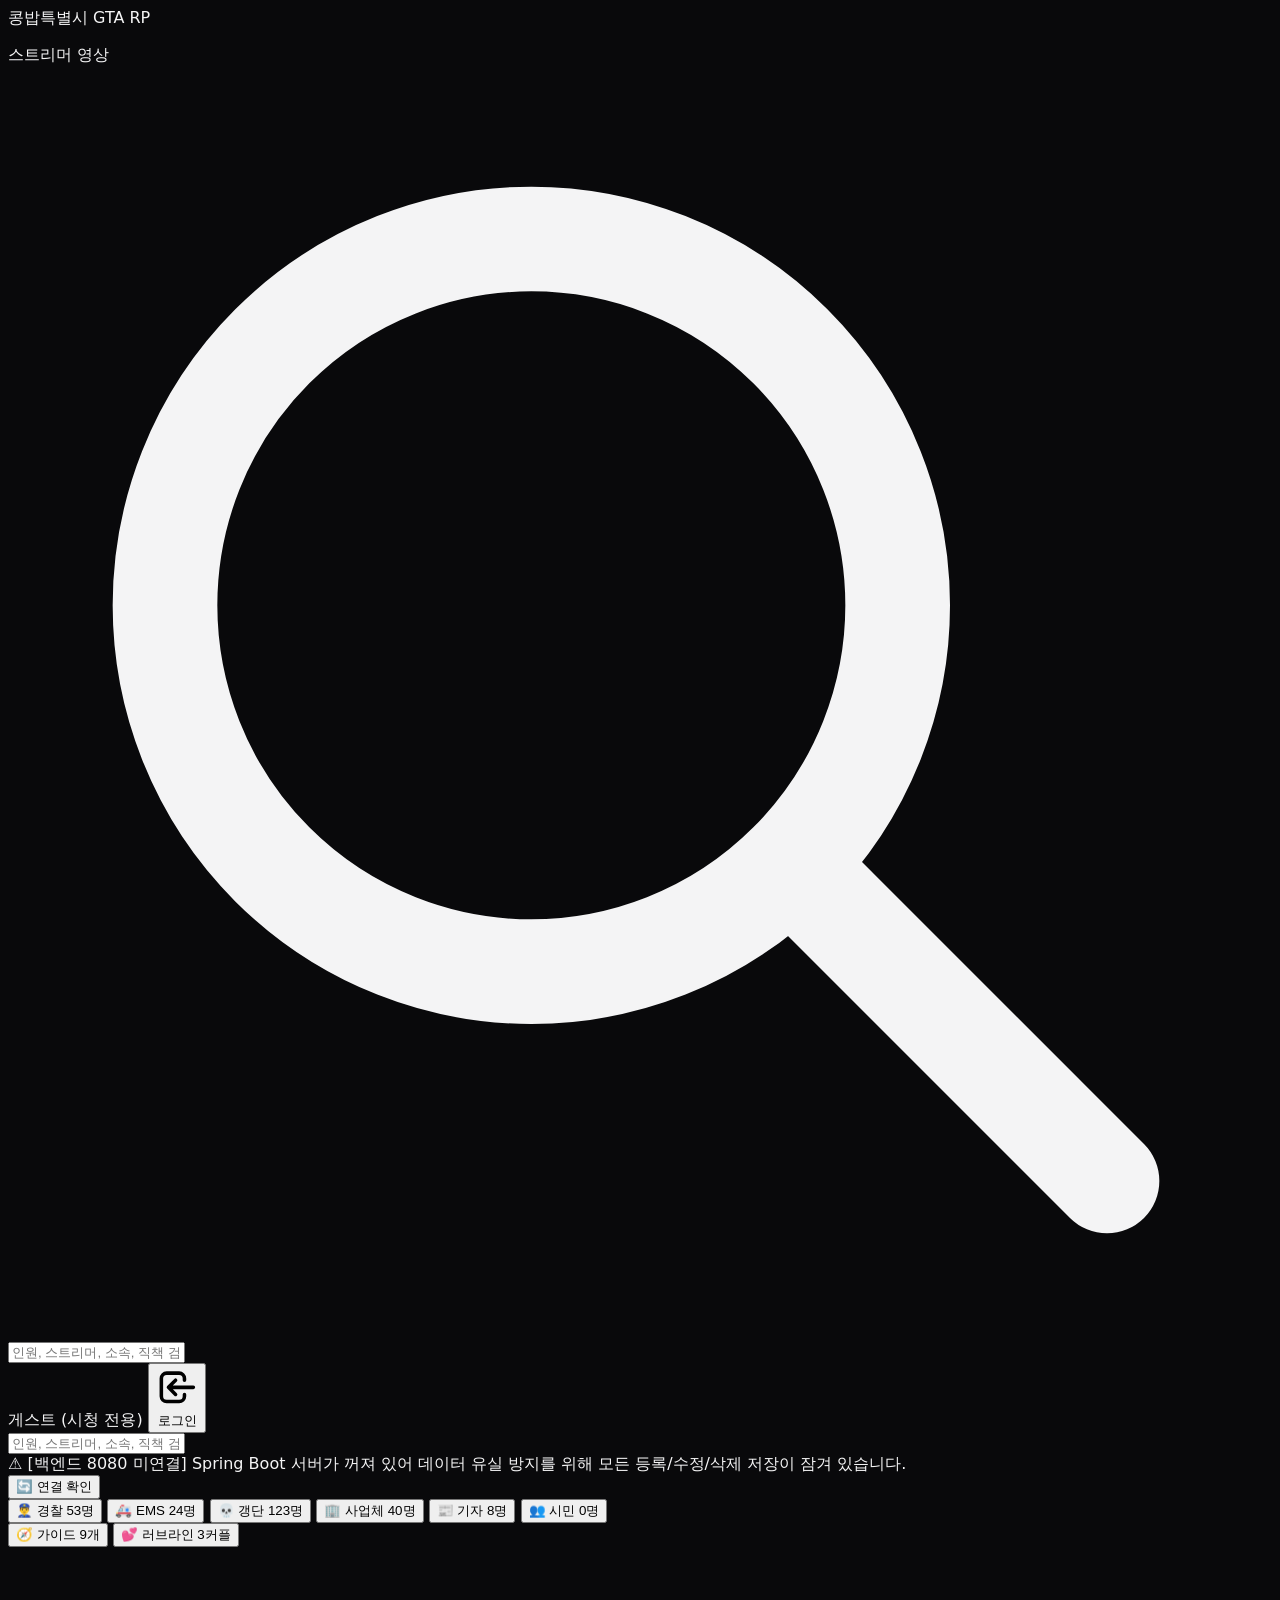
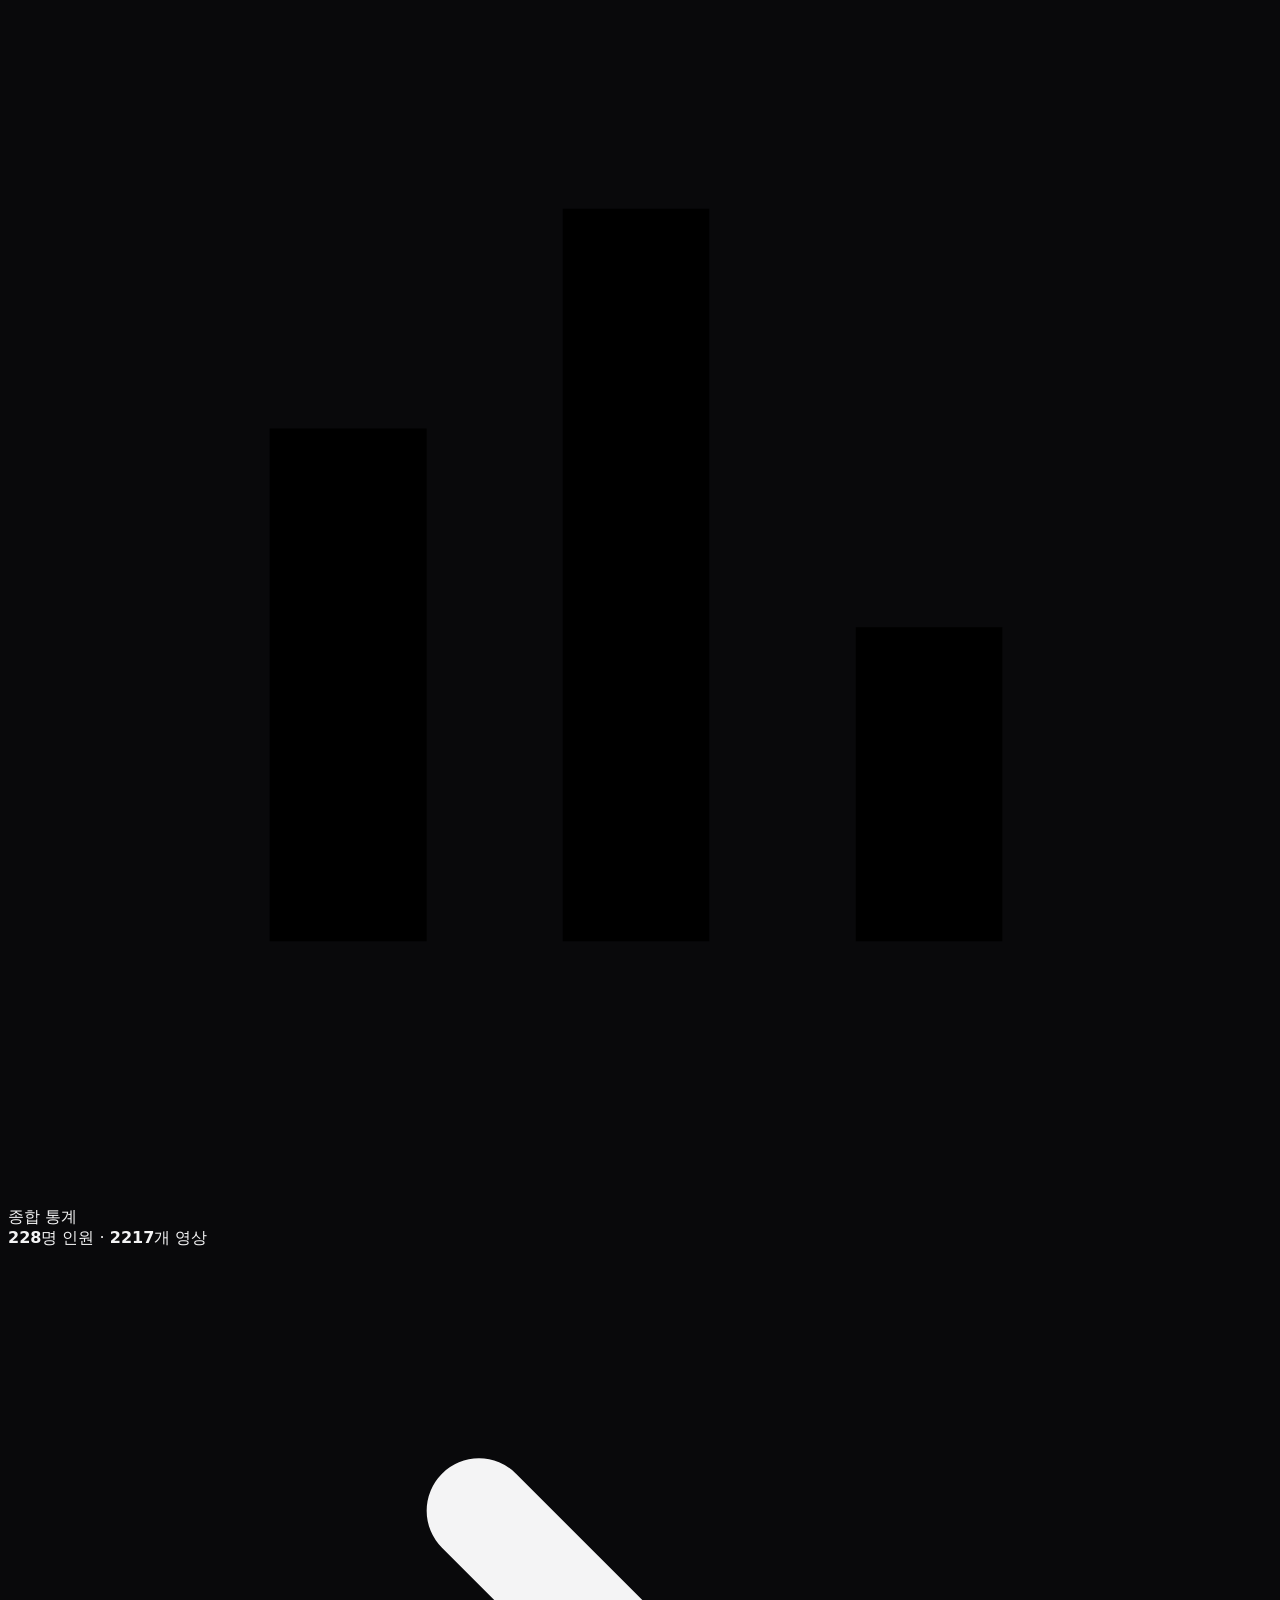
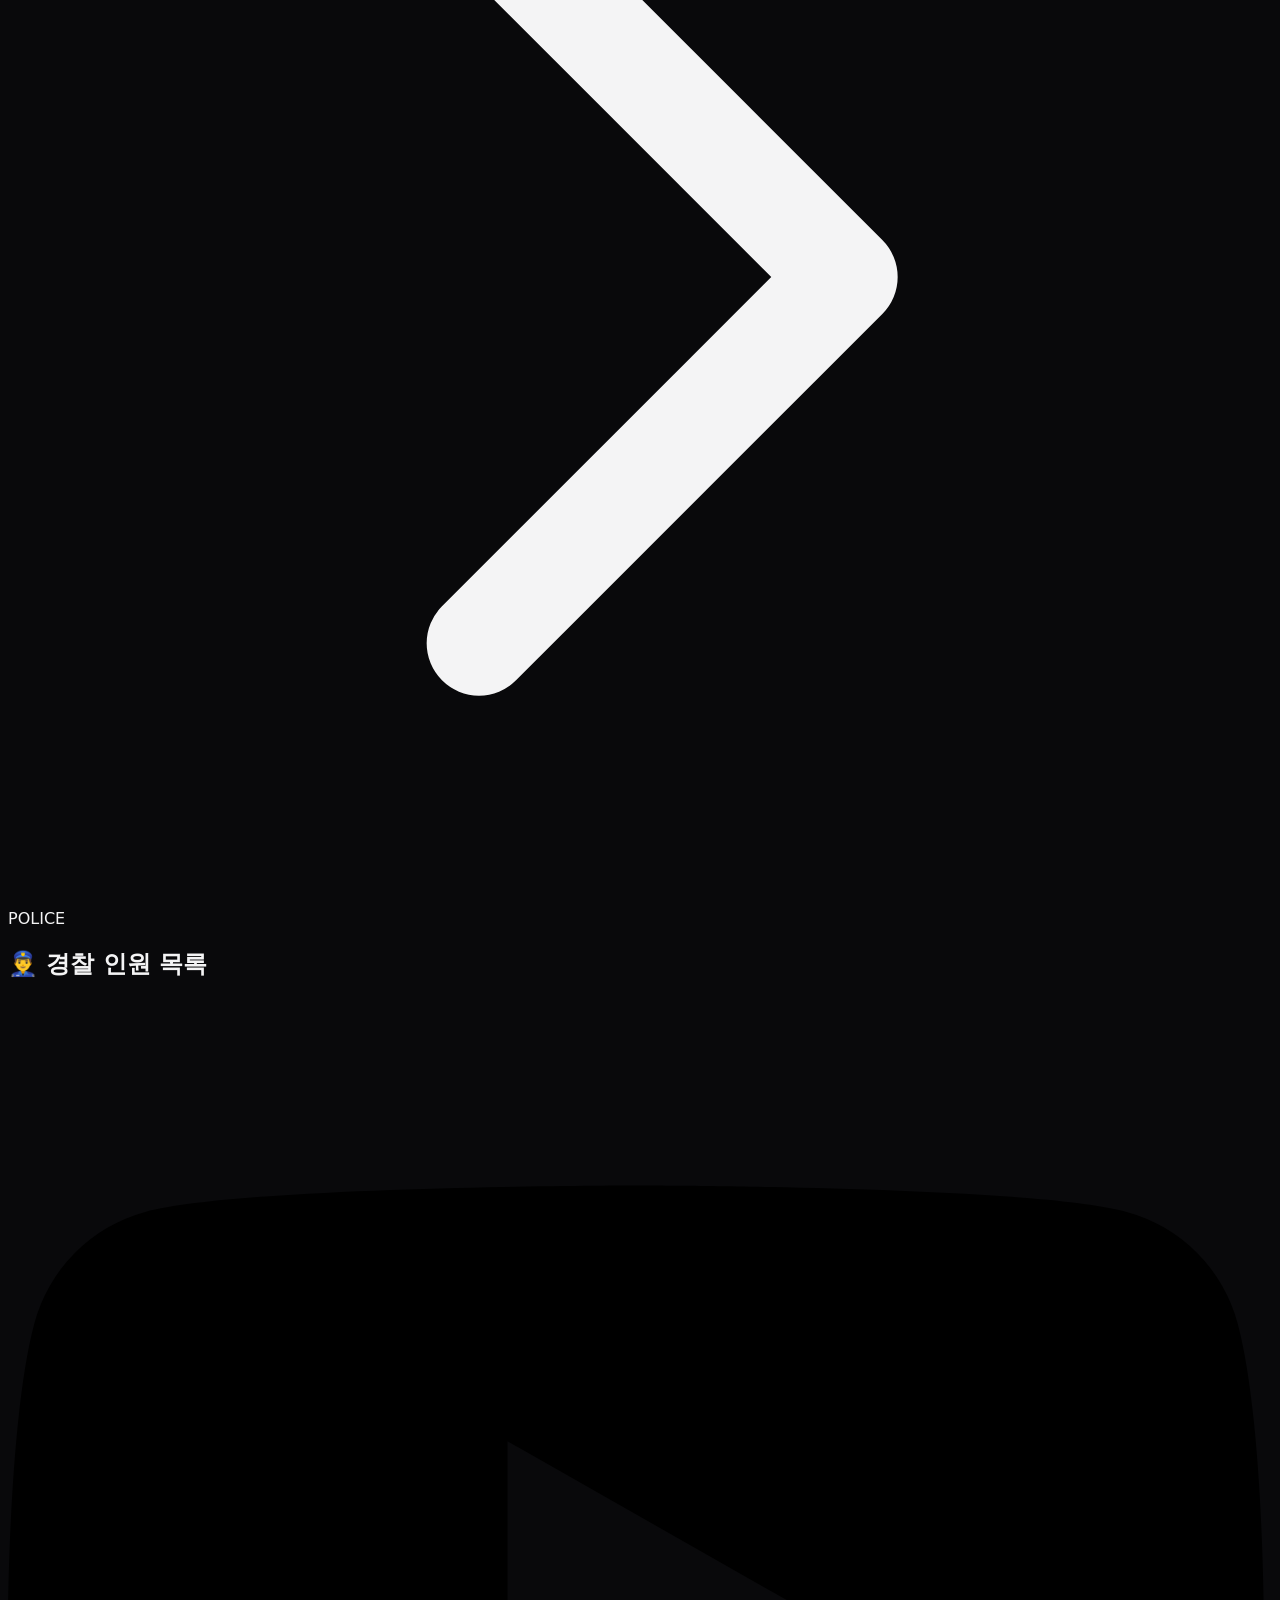
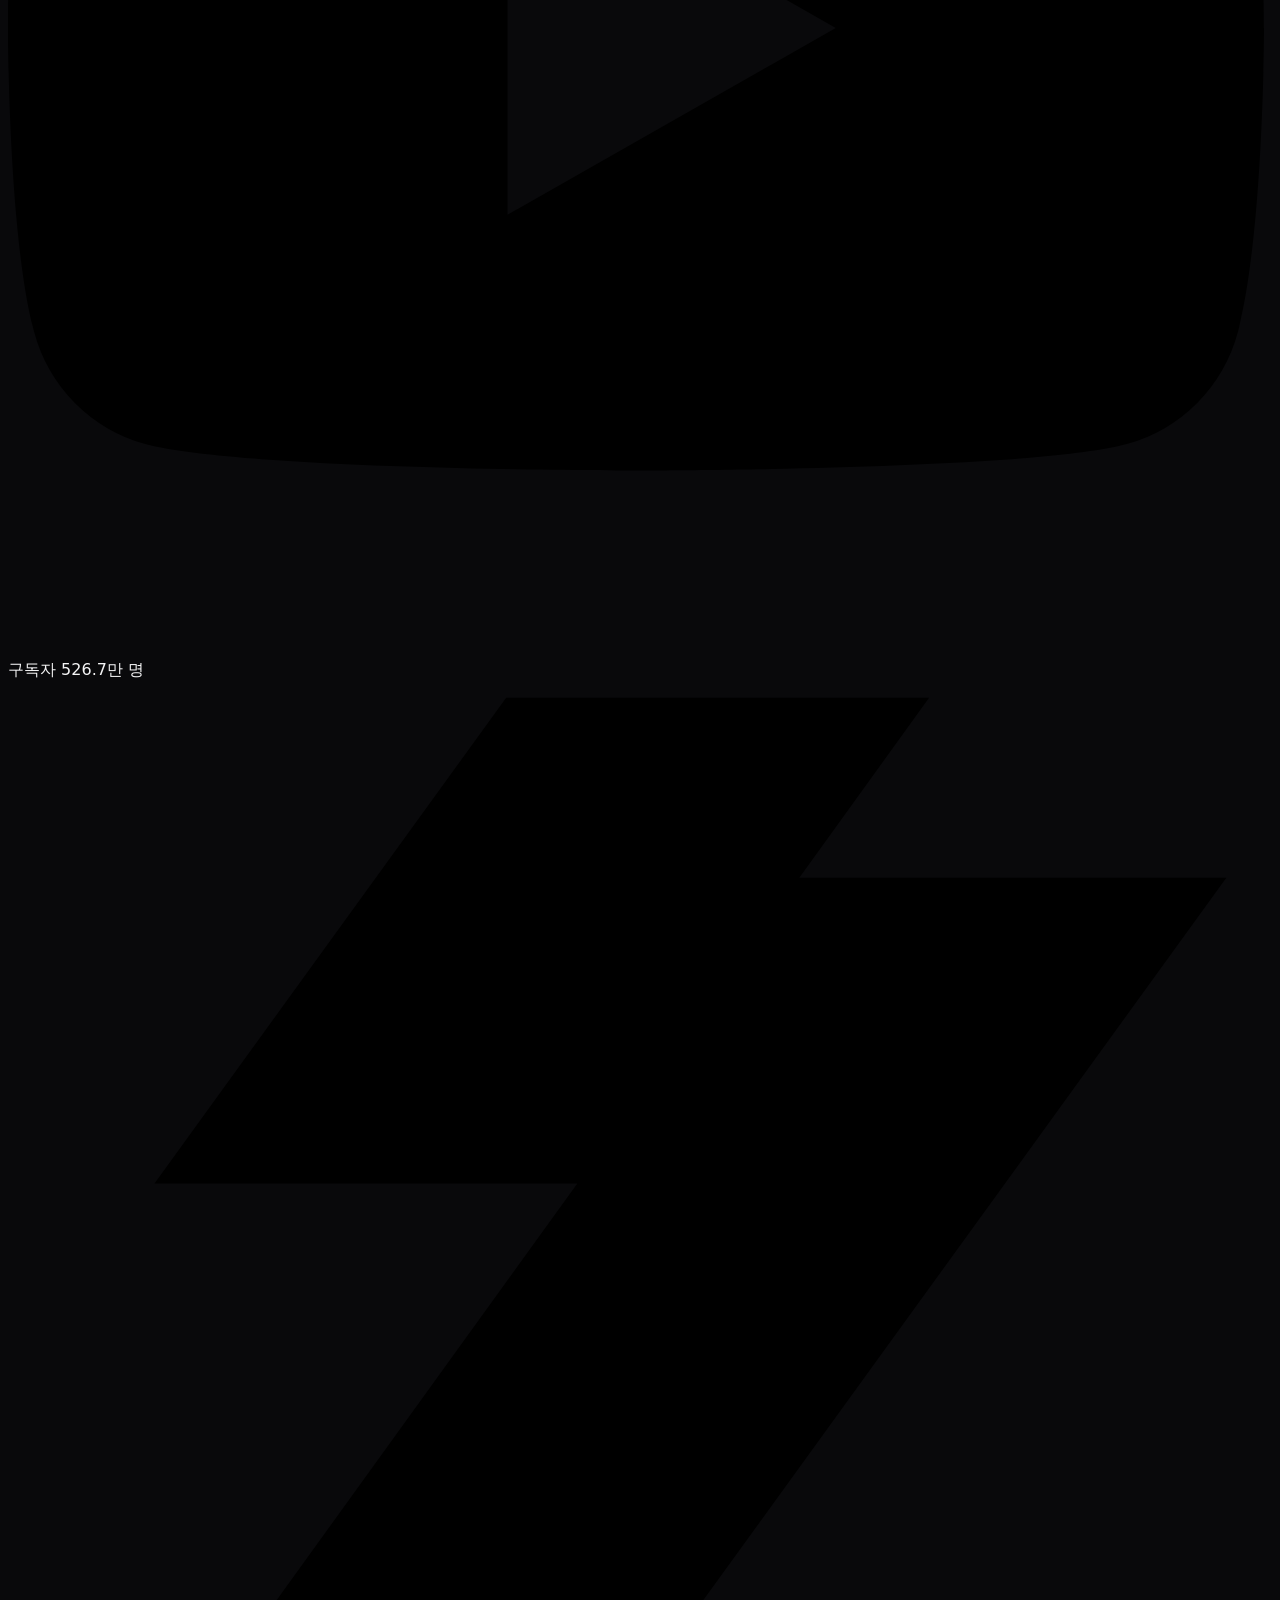
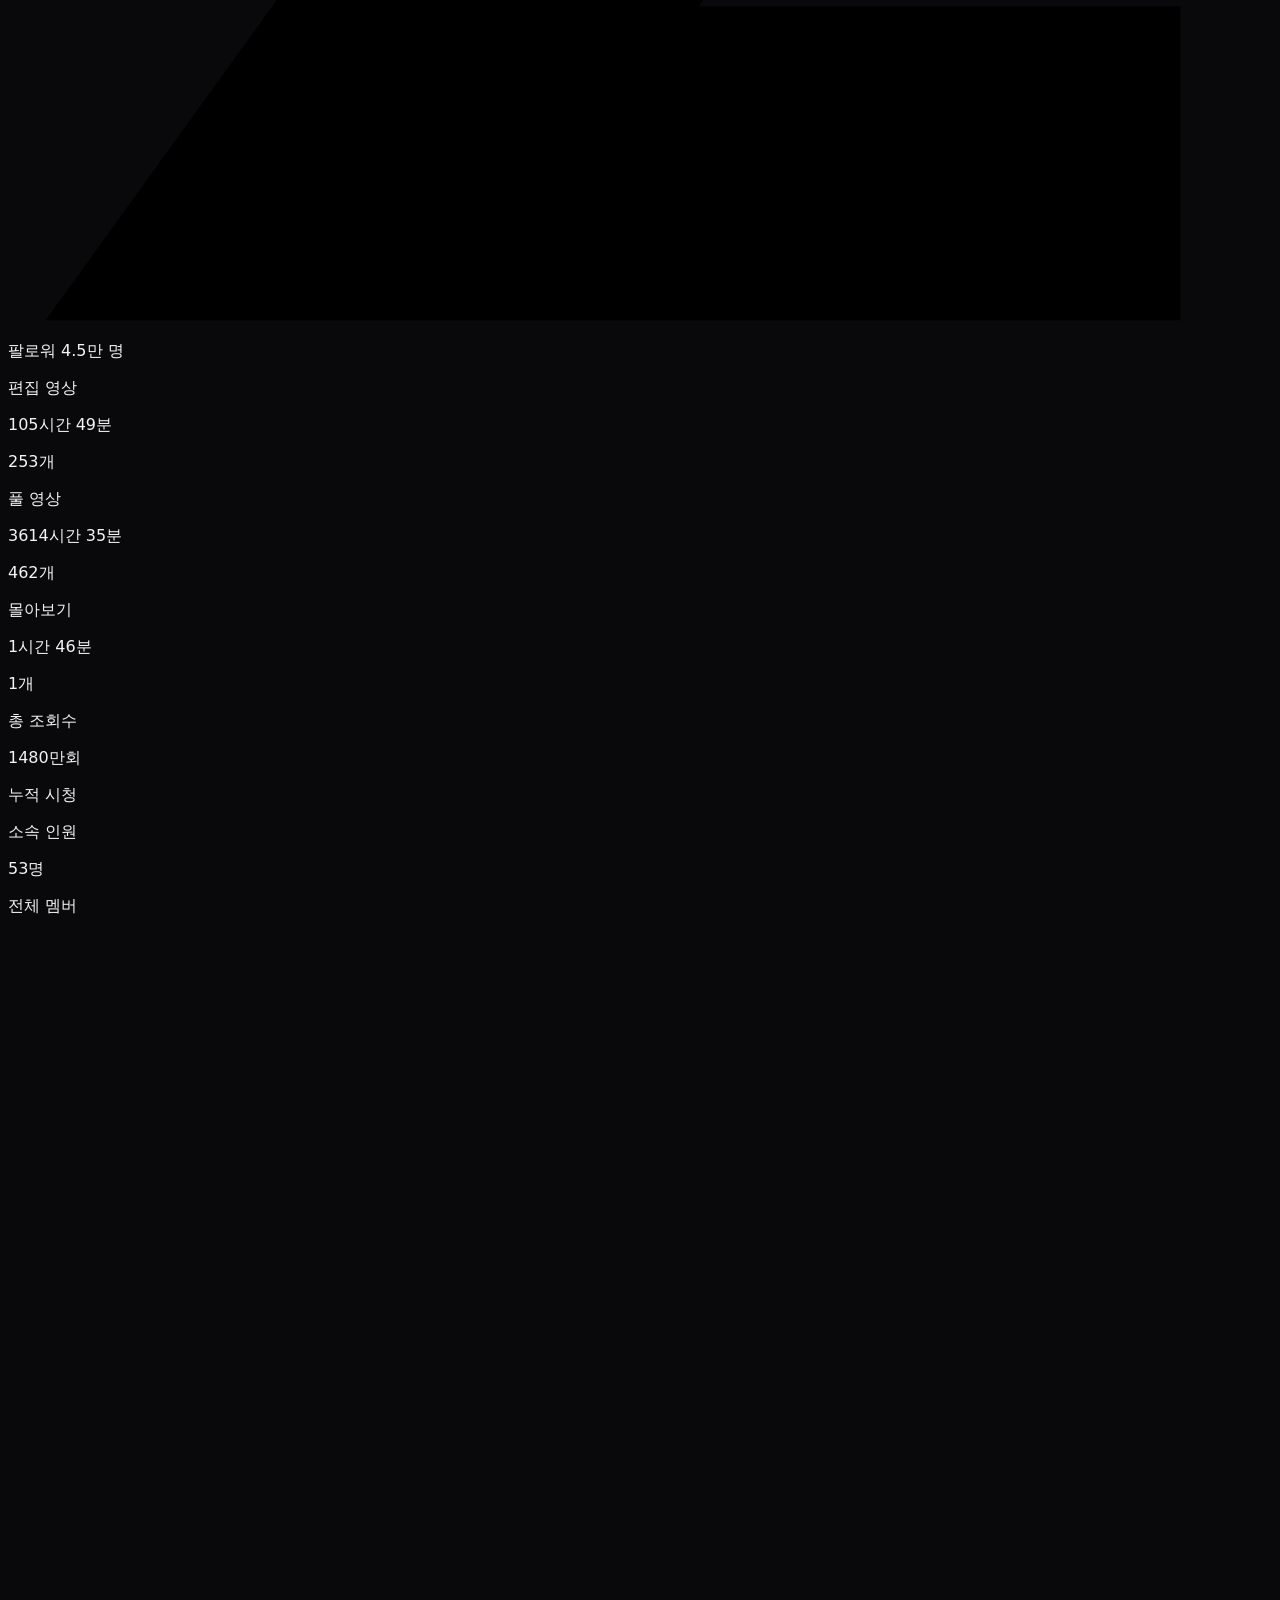
==== commit 180acef8: "commit" ====
--- a/src/main/resources/static/index.html
+++ b/src/main/resources/static/index.html
@@ -1006,22 +1006,22 @@
     </div>
   </div>
 
-  <script src="./js/state.js?v=20260922_admin_opt_v1"></script>
-  <script src="./js/api.js?v=20260922_admin_opt_v1"></script>
-  <script src="./js/subscriber-sync.js?v=20260922_admin_opt_v1"></script>
-  <script src="./js/viewcount-sync.js?v=20260922_admin_opt_v1"></script>
-  <script src="./js/drag-drop.js?v=20260922_admin_opt_v1"></script>
-  <script src="./js/backup.js?v=20260922_admin_opt_v1"></script>
-  <script src="./js/admin-video.js?v=20260922_admin_opt_v1"></script>
-  <script src="./js/admin-member.js?v=20260922_admin_opt_v1"></script>
-  <script src="./js/admin-playlist.js?v=20260922_admin_opt_v1"></script>
-  <script src="./js/admin-analytics.js?v=20260922_admin_opt_v1"></script>
-  <script src="./js/admin.js?v=20260922_admin_opt_v1"></script>
-  <script src="./js/render.js?v=20260922_admin_opt_v1"></script>
-  <script src="./js/navigation.js?v=20260922_admin_opt_v1"></script>
-  <script src="./js/leaderboard.js?v=20260922_admin_opt_v1"></script>
-  <script src="./js/loveline.js?v=20260922_admin_opt_v1"></script>
-  <script src="./js/app.js?v=20260922_admin_opt_v1"></script>
+  <script src="./js/state.js?v=20260923_backend_key_v5"></script>
+  <script src="./js/api.js?v=20260923_backend_key_v5"></script>
+  <script src="./js/subscriber-sync.js?v=20260923_backend_key_v5"></script>
+  <script src="./js/viewcount-sync.js?v=20260923_backend_key_v5"></script>
+  <script src="./js/drag-drop.js?v=20260923_backend_key_v5"></script>
+  <script src="./js/backup.js?v=20260923_backend_key_v5"></script>
+  <script src="./js/admin-video.js?v=20260923_backend_key_v5"></script>
+  <script src="./js/admin-member.js?v=20260923_backend_key_v5"></script>
+  <script src="./js/admin-playlist.js?v=20260923_backend_key_v5"></script>
+  <script src="./js/admin-analytics.js?v=20260923_backend_key_v5"></script>
+  <script src="./js/admin.js?v=20260923_backend_key_v5"></script>
+  <script src="./js/render.js?v=20260923_backend_key_v5"></script>
+  <script src="./js/navigation.js?v=20260923_backend_key_v5"></script>
+  <script src="./js/leaderboard.js?v=20260923_backend_key_v5"></script>
+  <script src="./js/loveline.js?v=20260923_backend_key_v5"></script>
+  <script src="./js/app.js?v=20260923_backend_key_v5"></script>
   <script>
     // 데이터 및 저작권 보호 안내
     console.log(
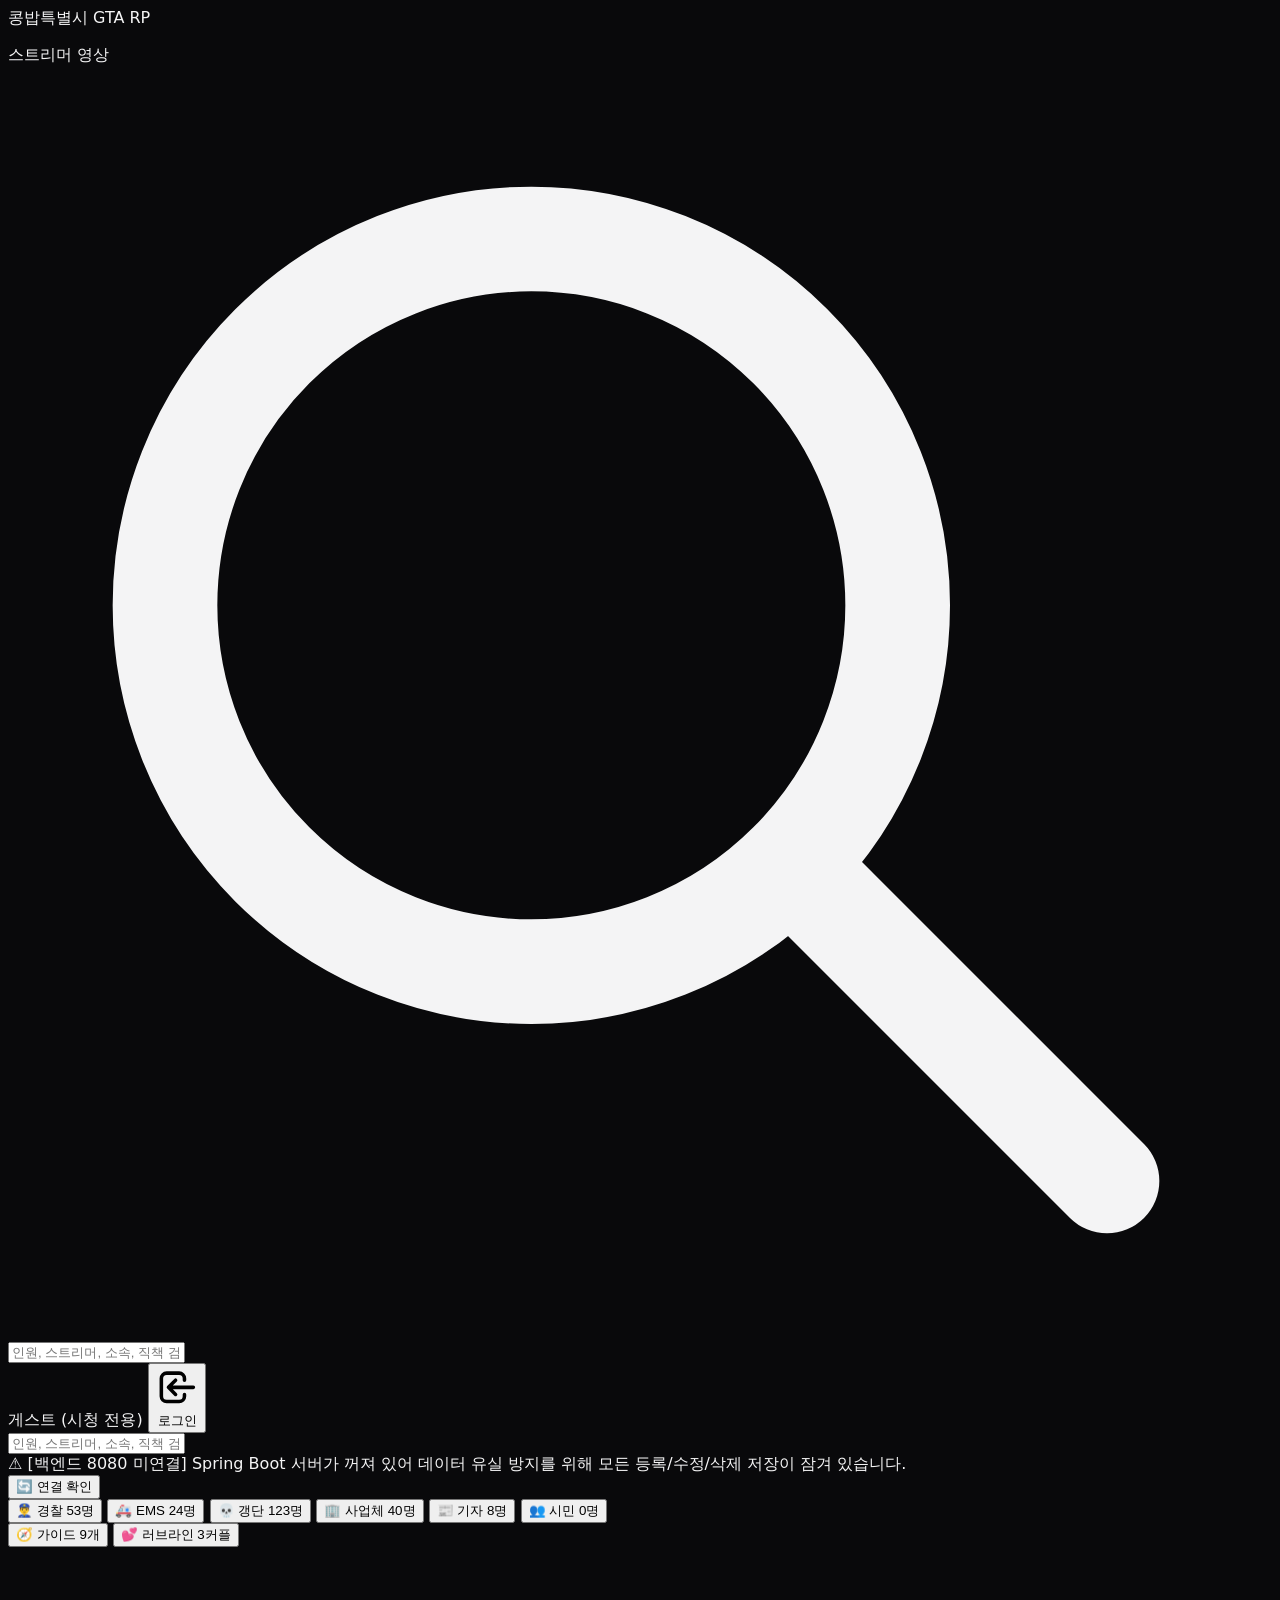
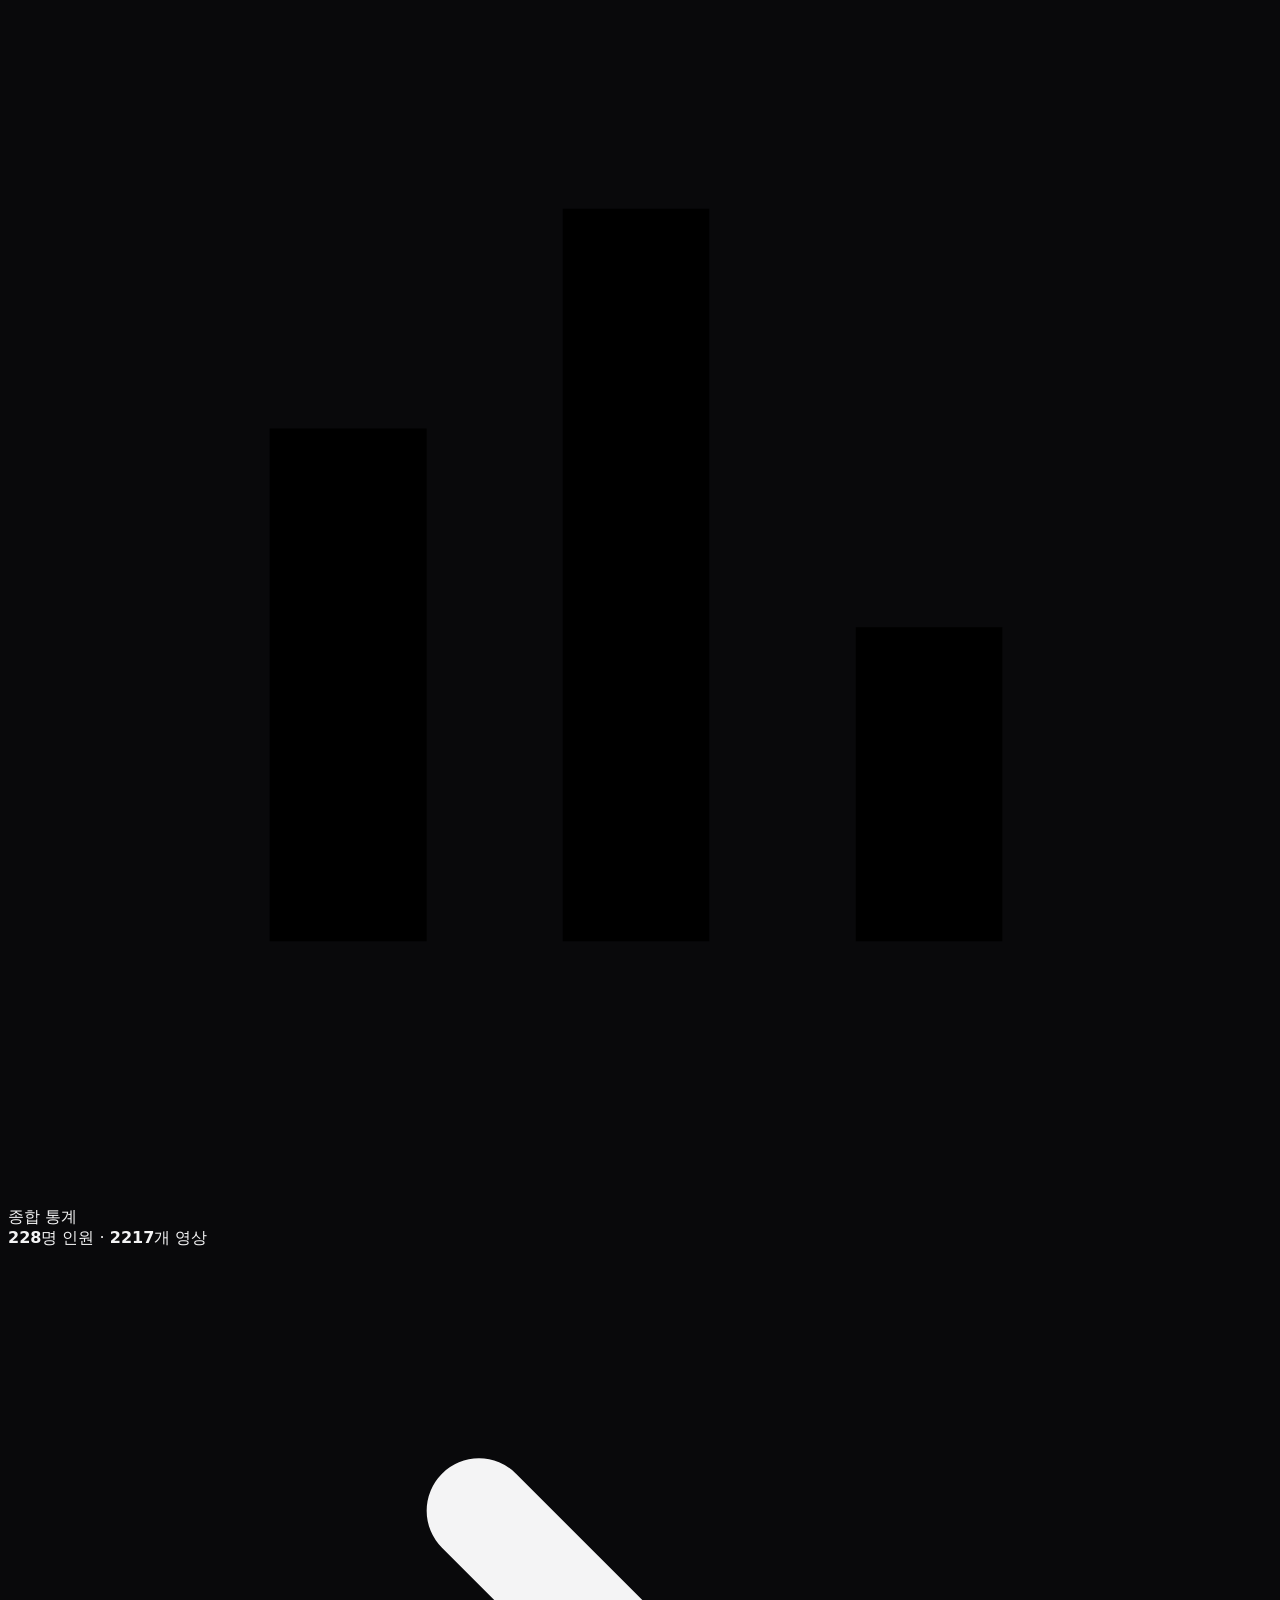
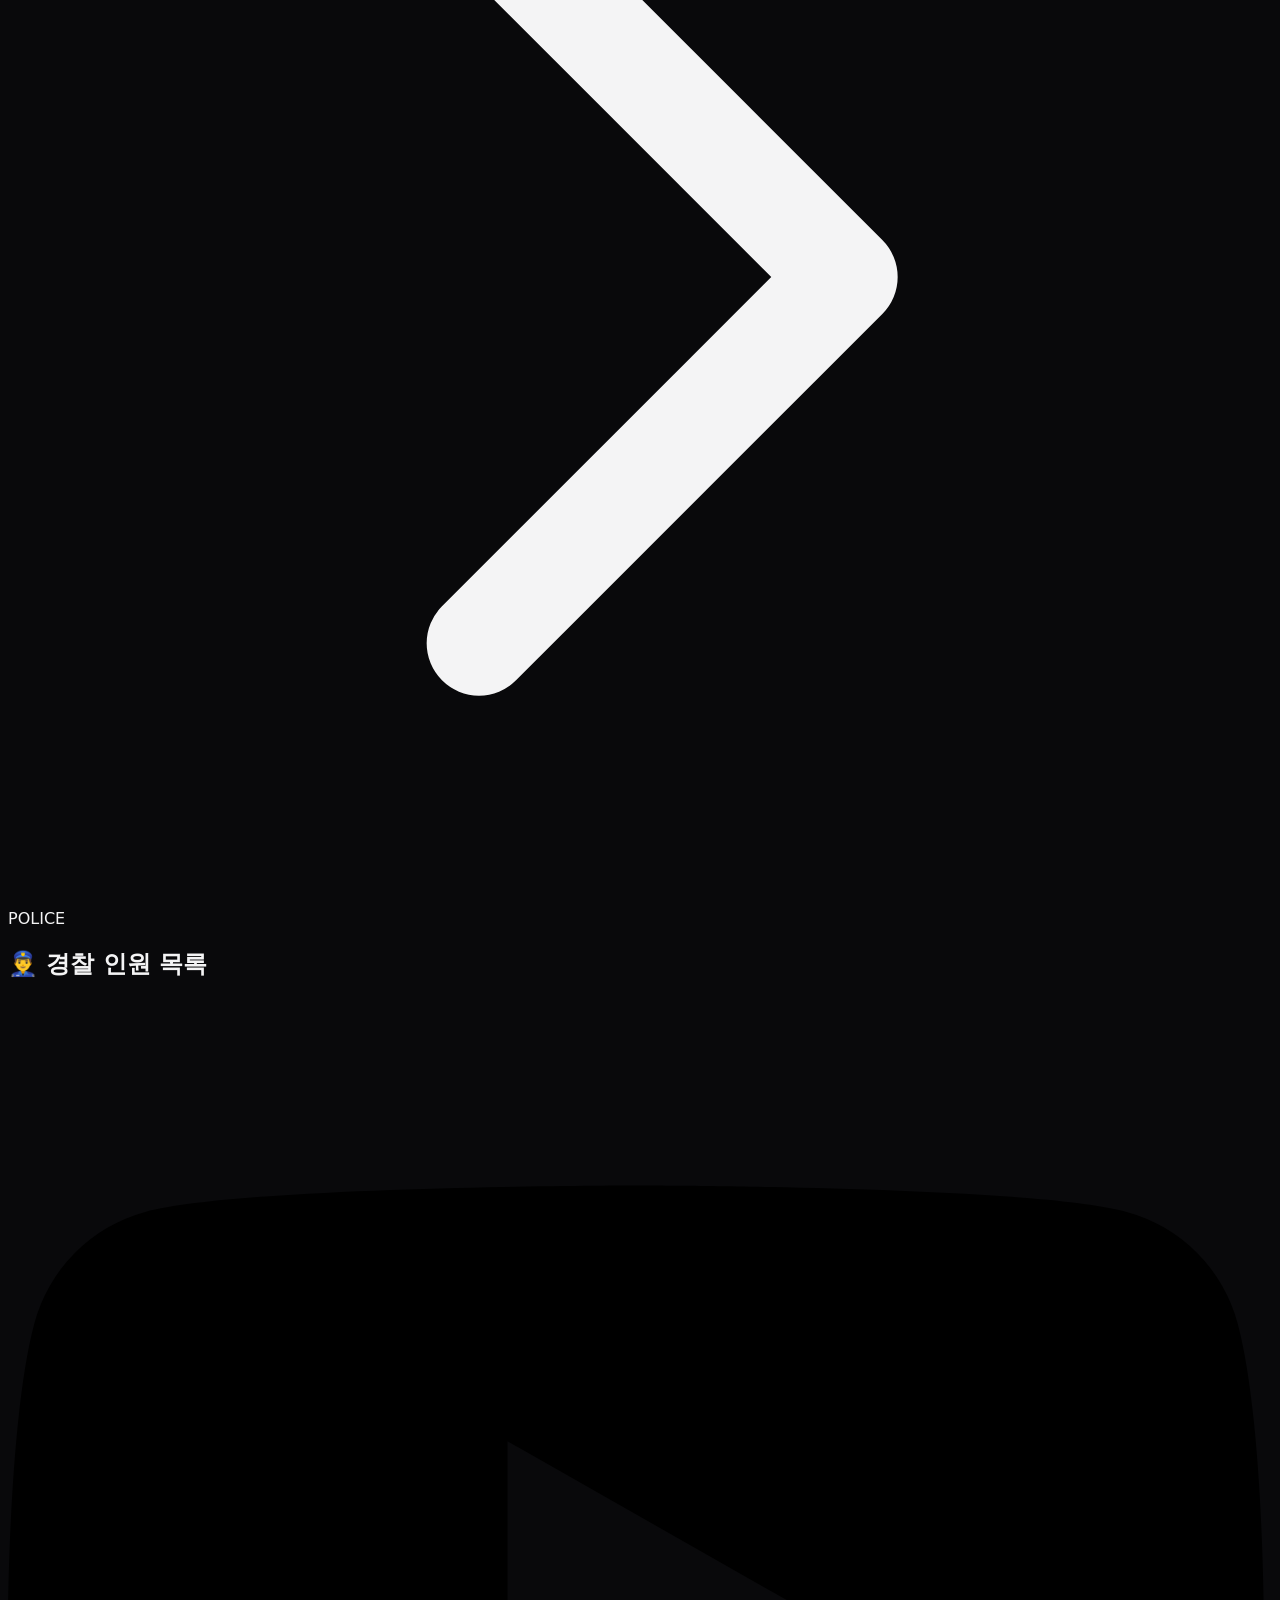
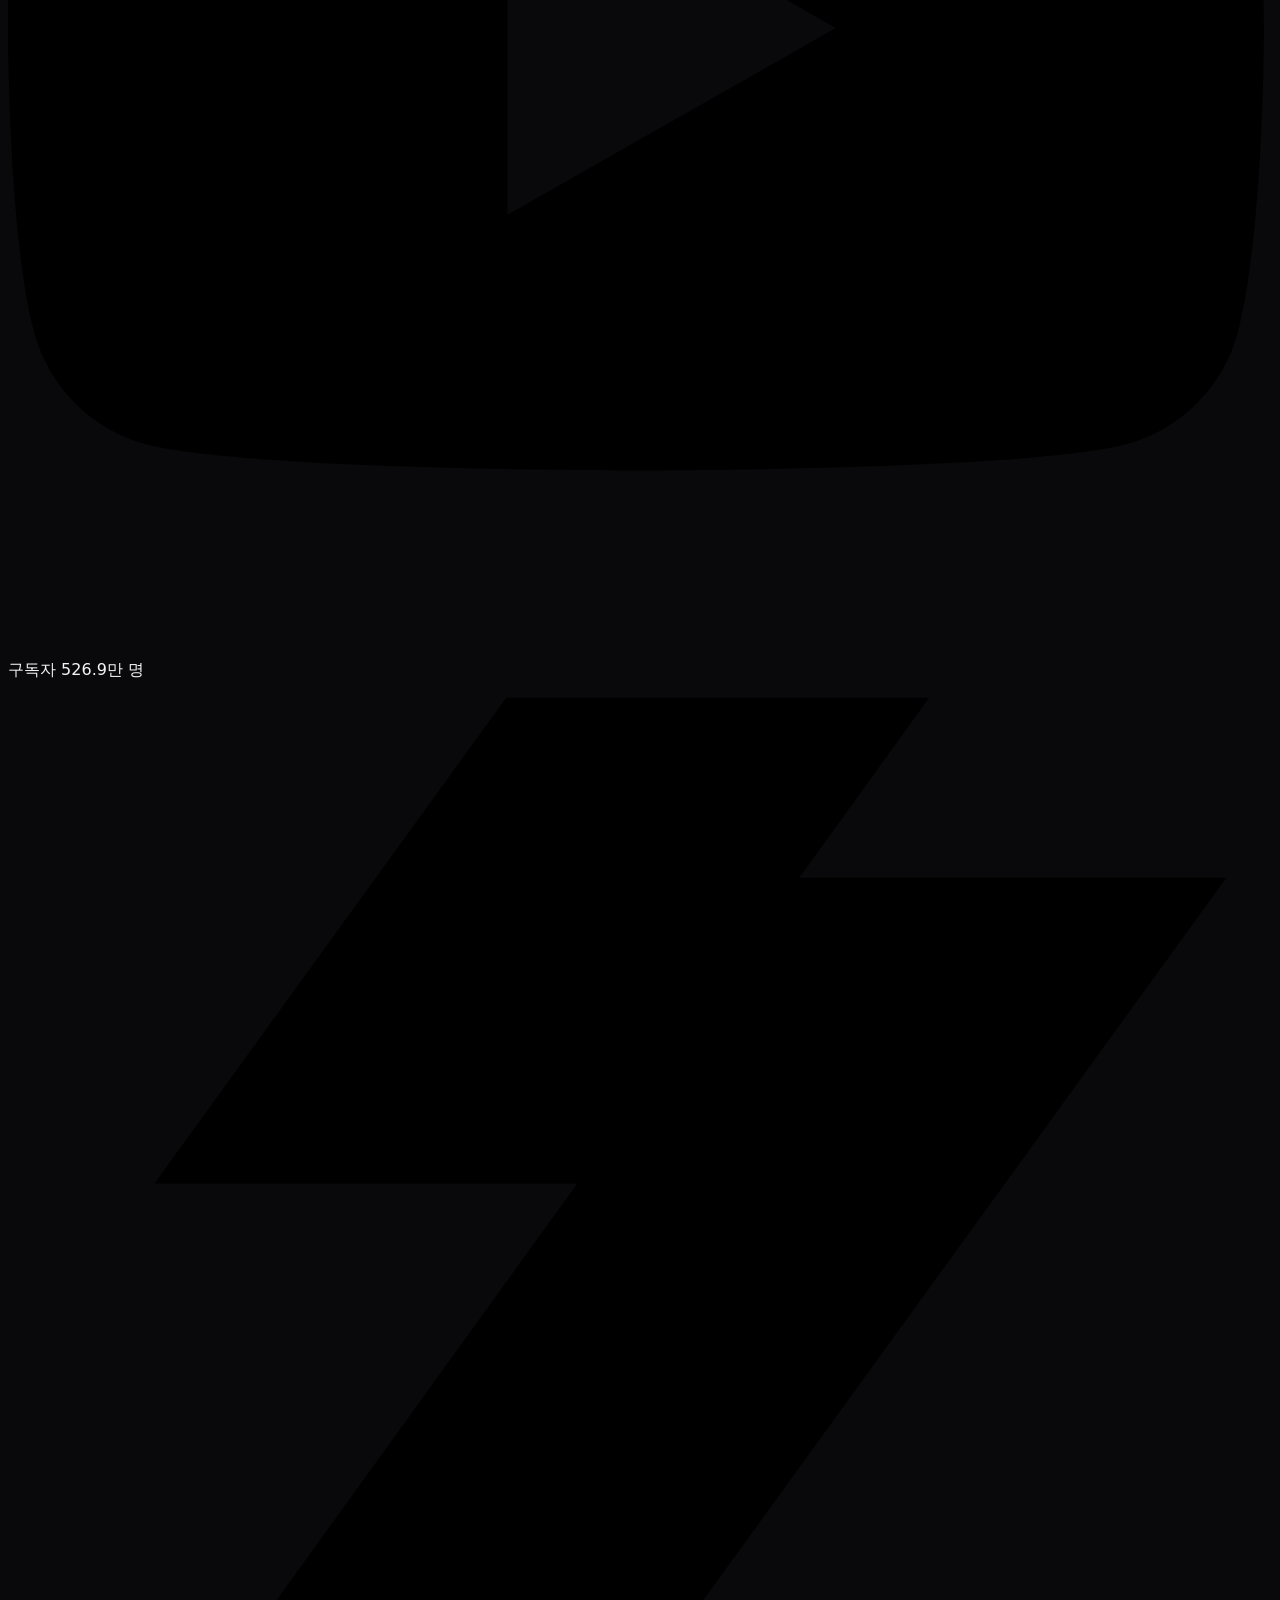
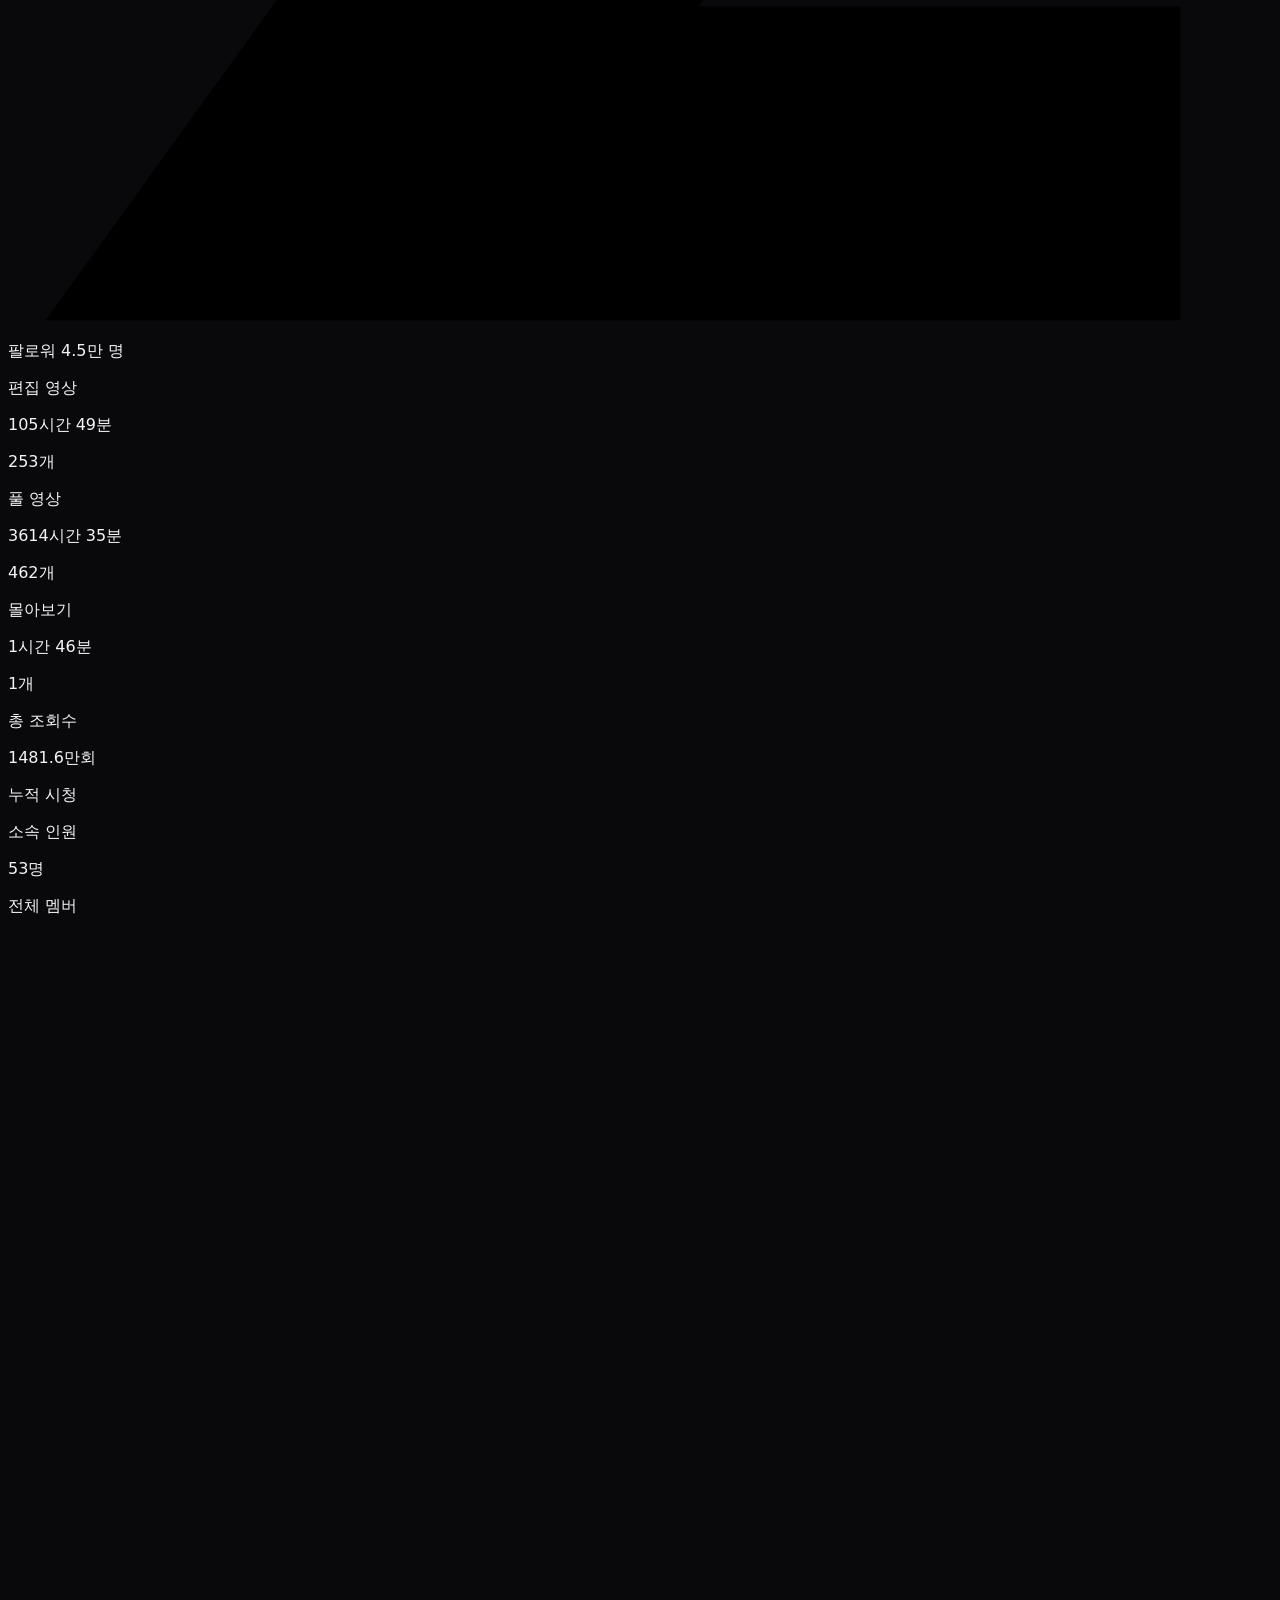
==== commit 8fbdfdbd: "commit" ====
--- a/src/main/resources/static/index.html
+++ b/src/main/resources/static/index.html
@@ -20,7 +20,9 @@
 
   <meta charset="UTF-8">
   <meta name="viewport" content="width=device-width, initial-scale=1.0">
-  <meta name="referrer" content="no-referrer">
+  <meta name="referrer" content="strict-origin-when-cross-origin">
+  <meta http-equiv="X-Content-Type-Options" content="nosniff">
+  <meta http-equiv="X-Frame-Options" content="SAMEORIGIN">
   <title>콩밥특별시 아카이브</title>
 
   <!-- 외부 리소스 및 이미지 CDN 사전 연결 최적화 (Preconnect & DNS-Prefetch) -->
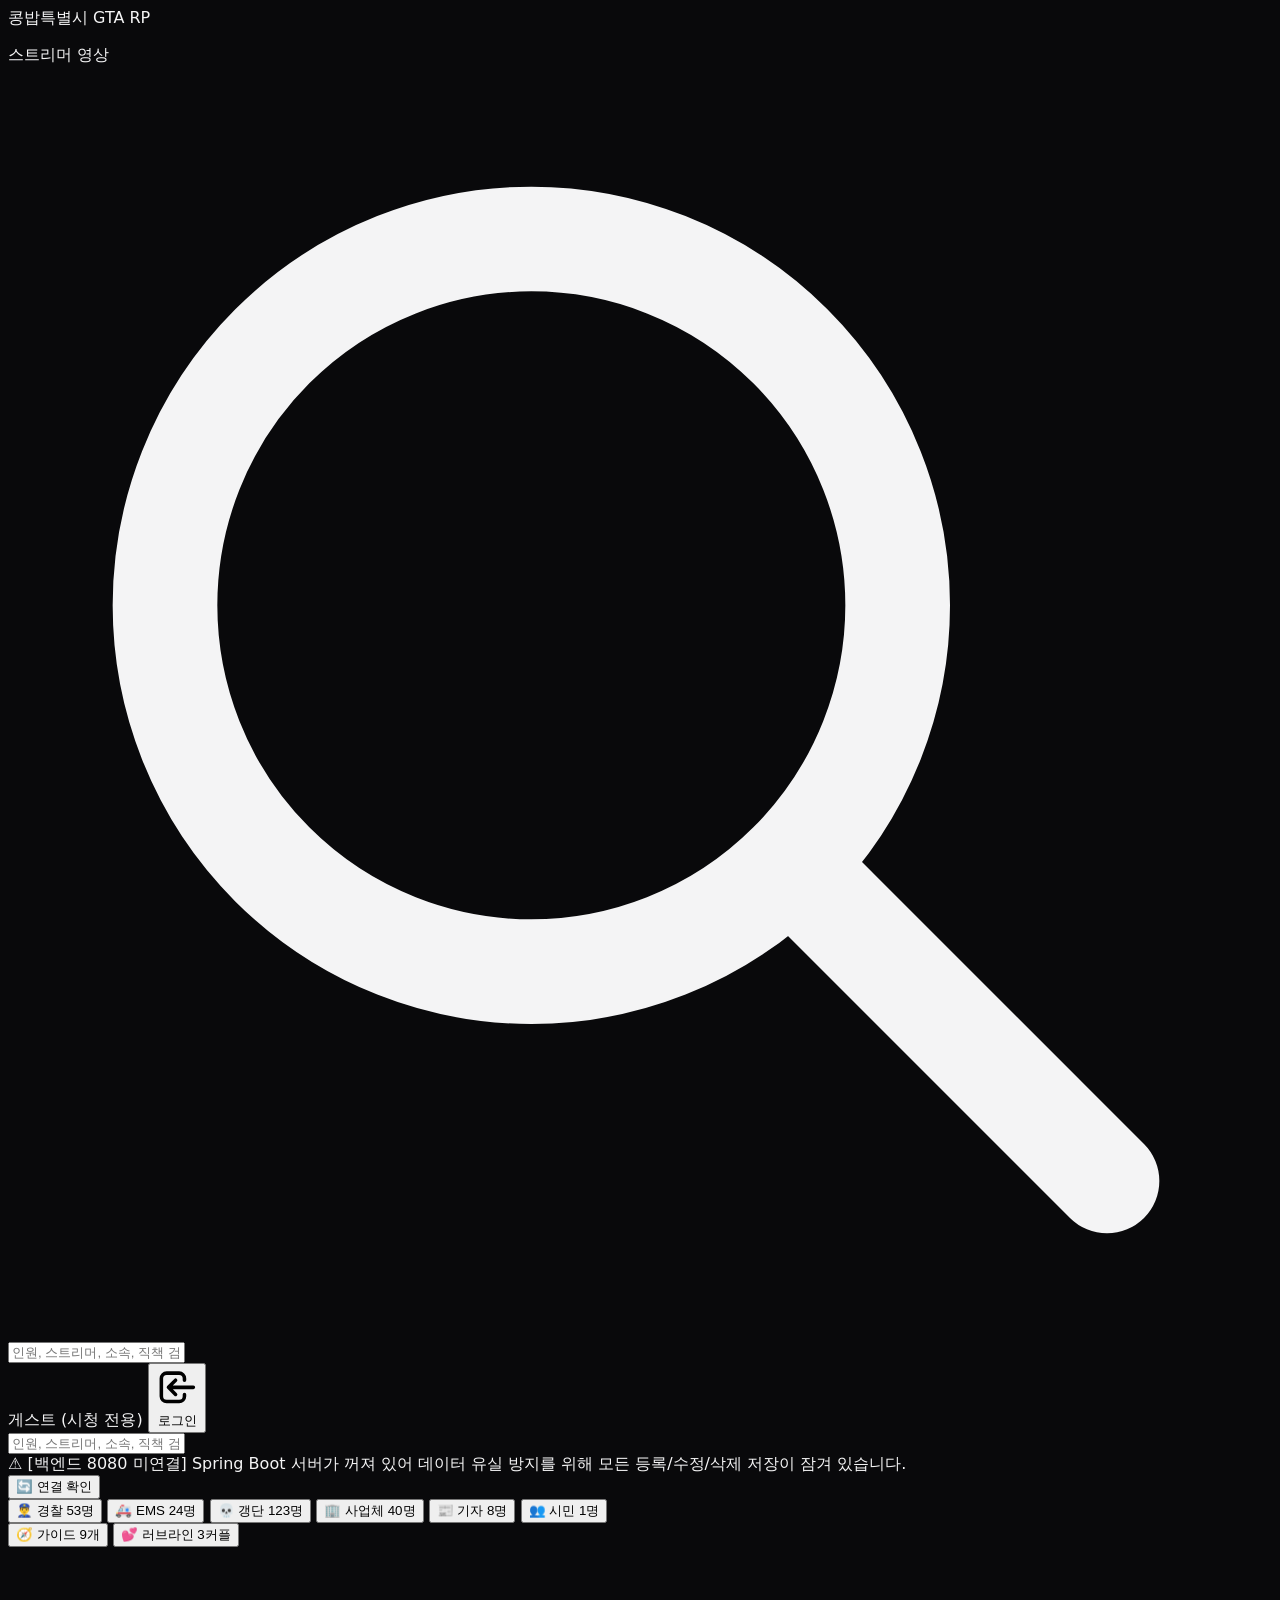
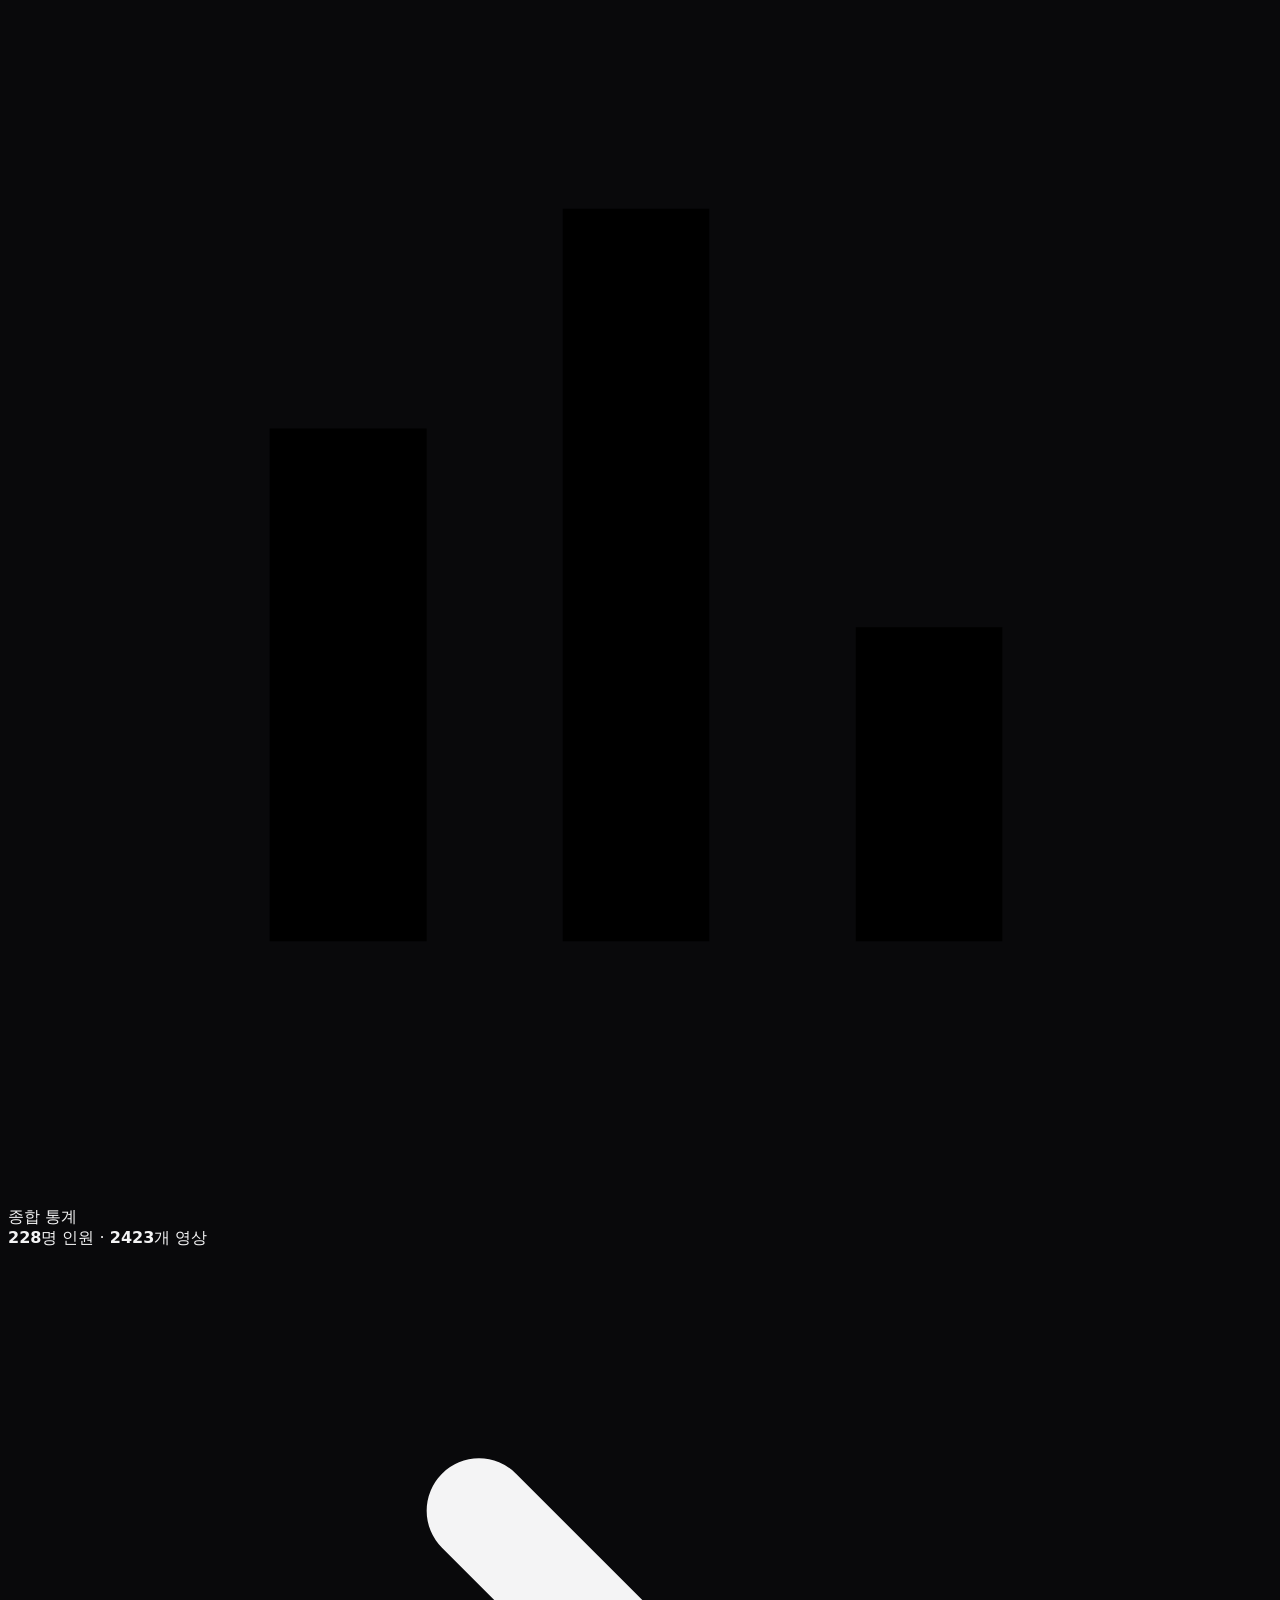
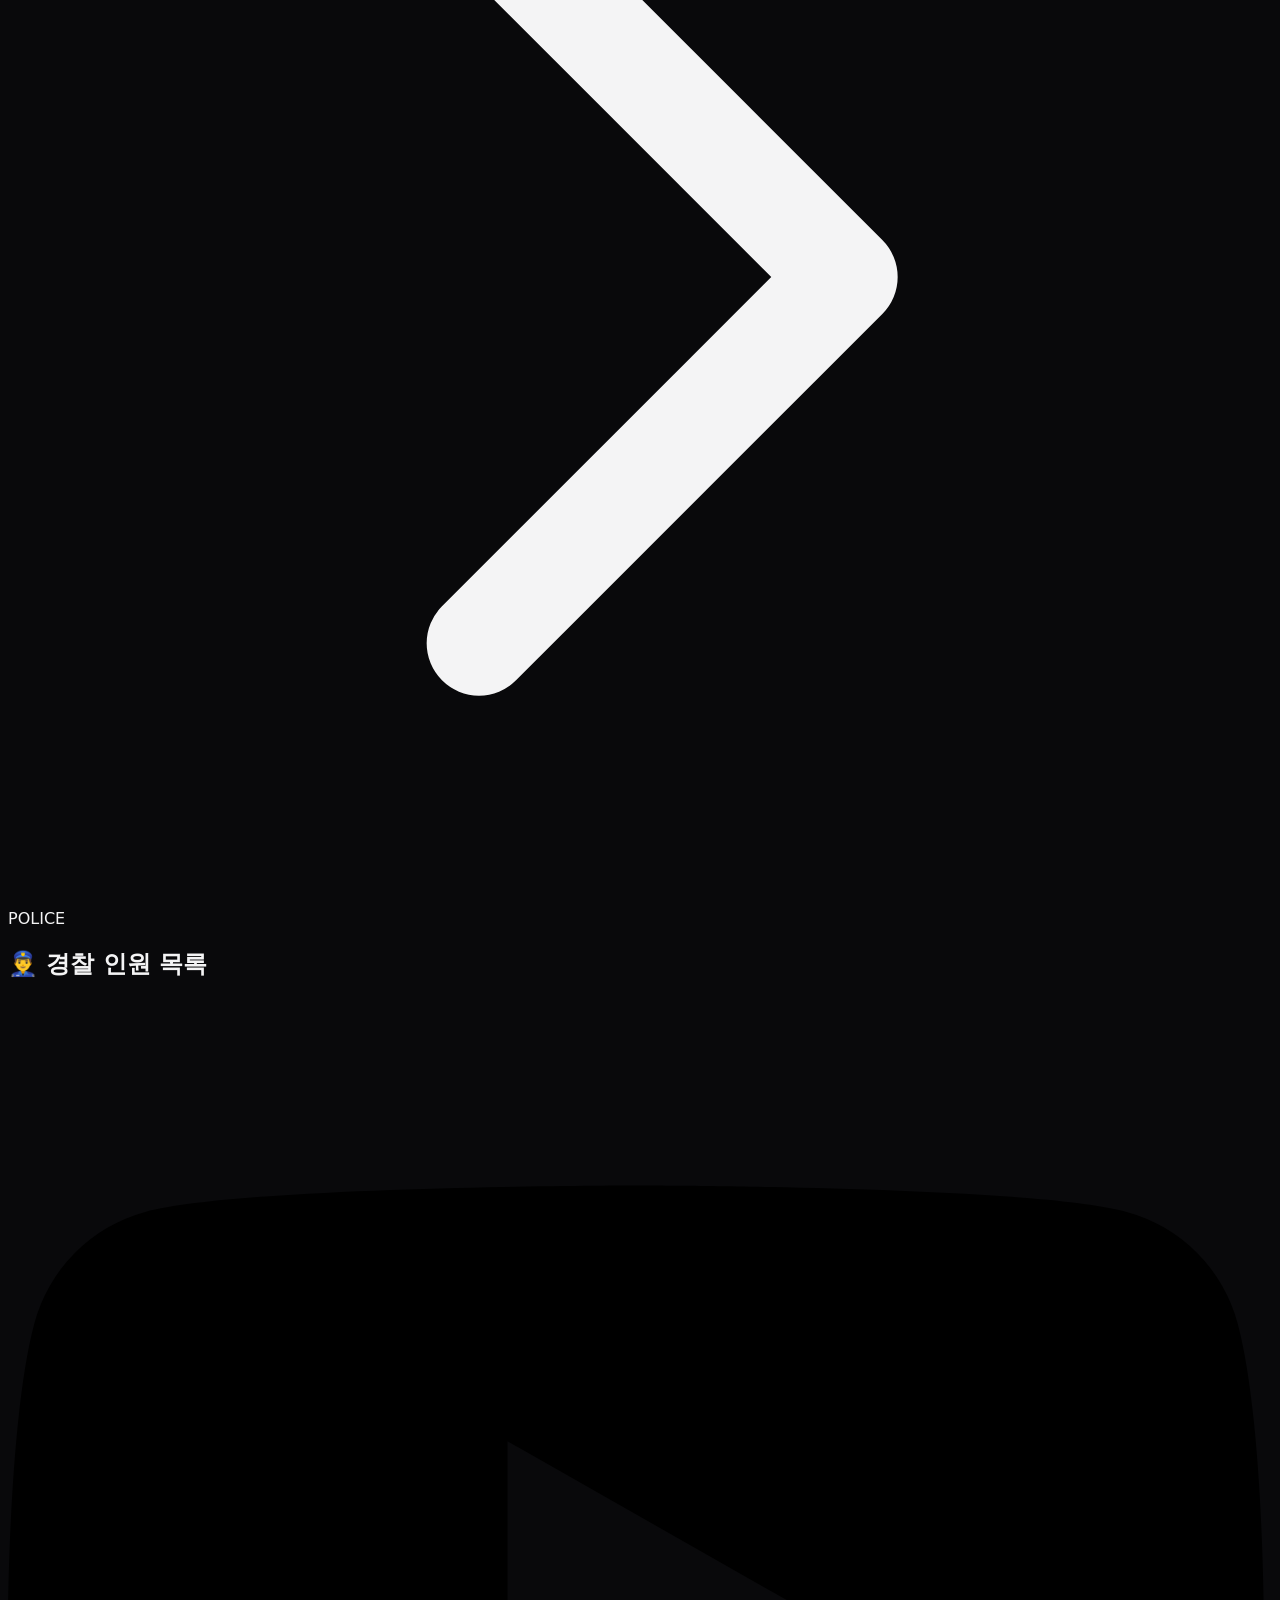
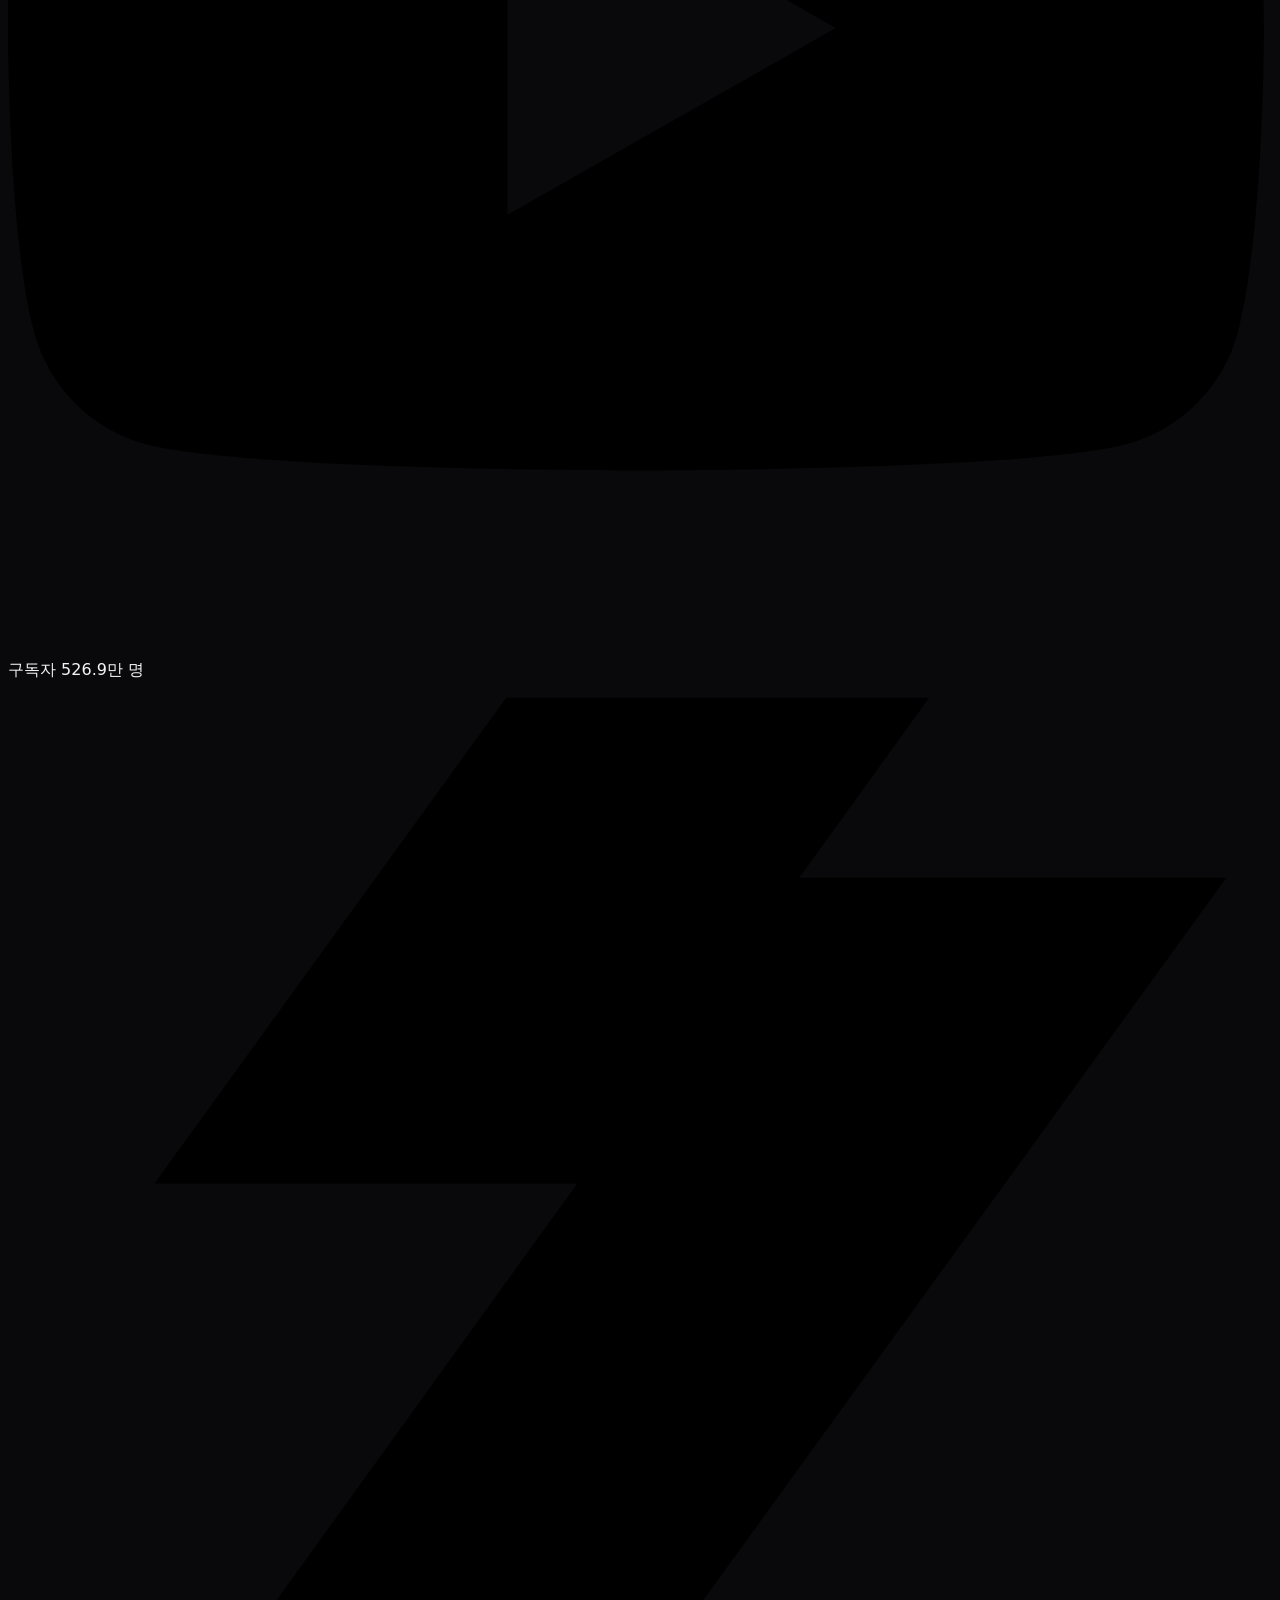
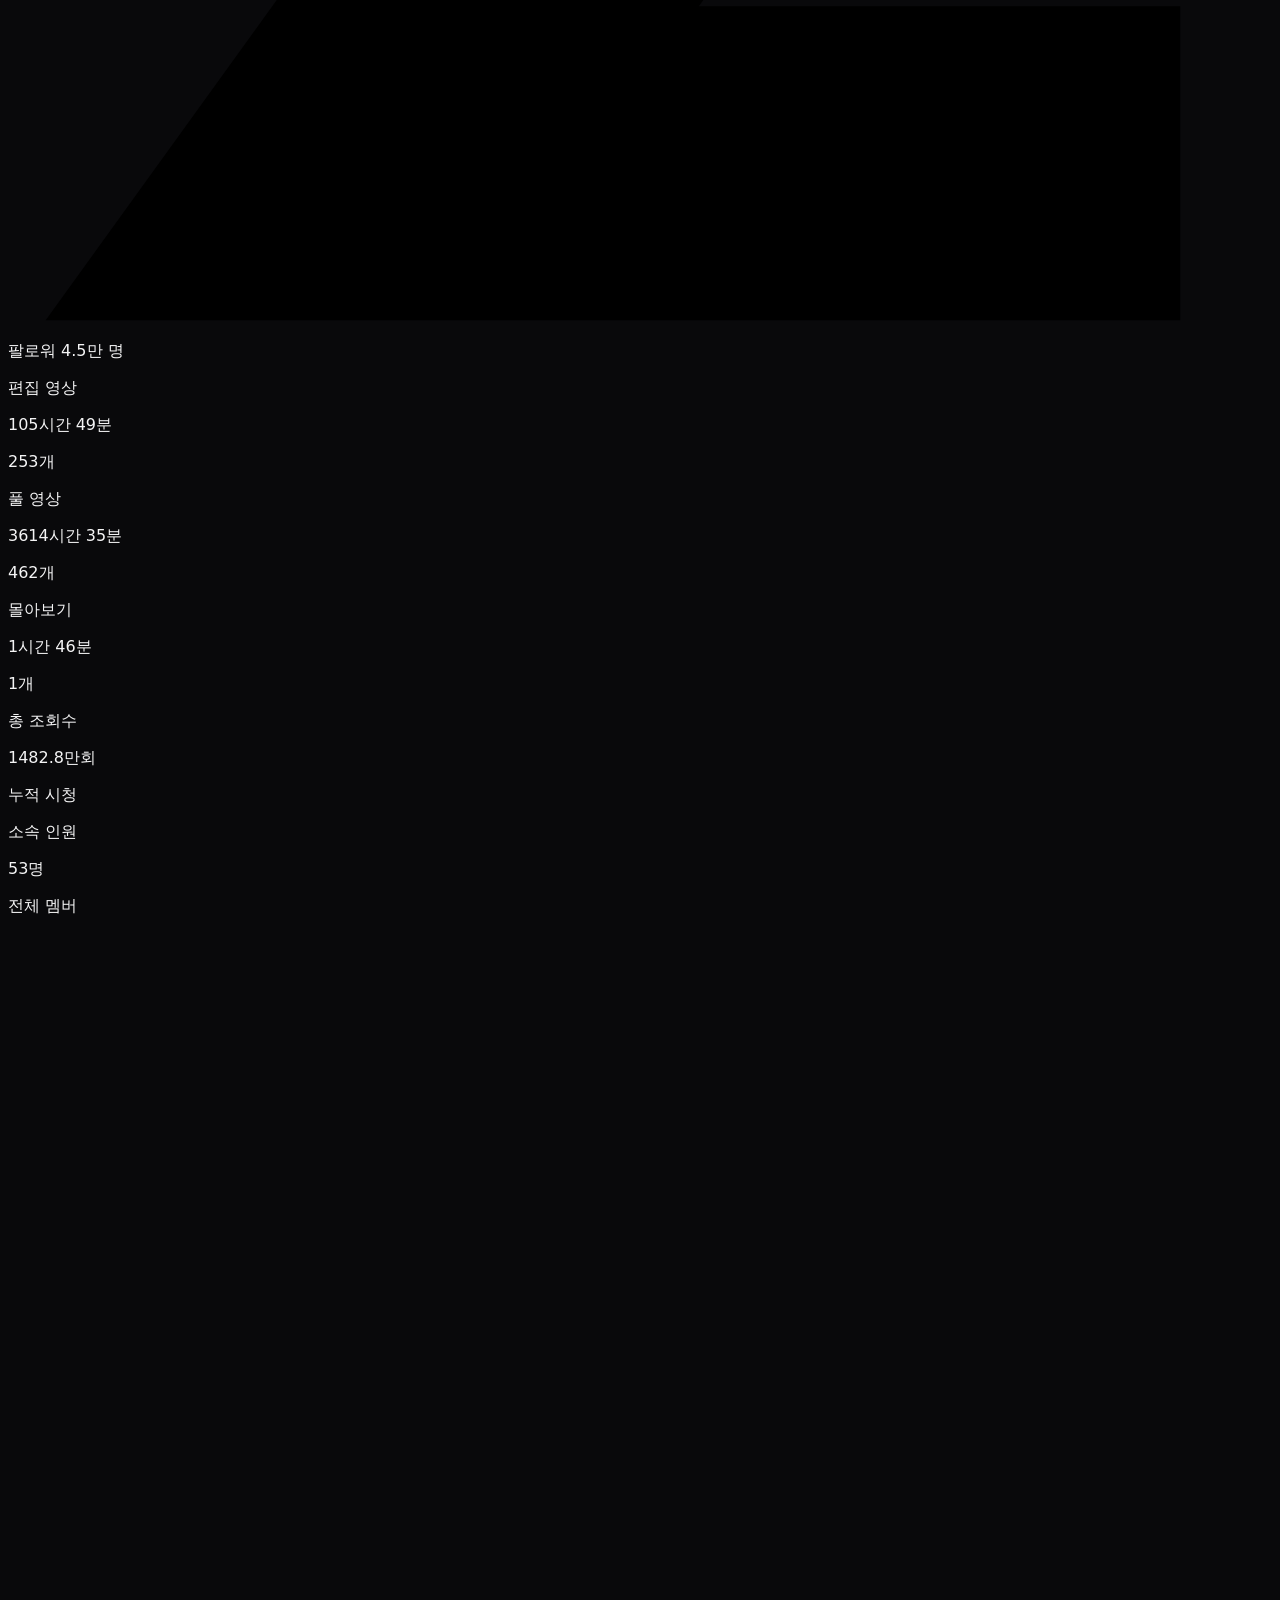
==== commit 0f9bb04d: "commit" ====
--- a/src/main/resources/static/index.html
+++ b/src/main/resources/static/index.html
@@ -1008,22 +1008,22 @@
     </div>
   </div>
 
-  <script src="./js/state.js?v=20260923_backend_key_v5"></script>
-  <script src="./js/api.js?v=20260923_backend_key_v5"></script>
-  <script src="./js/subscriber-sync.js?v=20260923_backend_key_v5"></script>
-  <script src="./js/viewcount-sync.js?v=20260923_backend_key_v5"></script>
-  <script src="./js/drag-drop.js?v=20260923_backend_key_v5"></script>
-  <script src="./js/backup.js?v=20260923_backend_key_v5"></script>
-  <script src="./js/admin-video.js?v=20260923_backend_key_v5"></script>
-  <script src="./js/admin-member.js?v=20260923_backend_key_v5"></script>
-  <script src="./js/admin-playlist.js?v=20260923_backend_key_v5"></script>
-  <script src="./js/admin-analytics.js?v=20260923_backend_key_v5"></script>
-  <script src="./js/admin.js?v=20260923_backend_key_v5"></script>
-  <script src="./js/render.js?v=20260923_backend_key_v5"></script>
-  <script src="./js/navigation.js?v=20260923_backend_key_v5"></script>
-  <script src="./js/leaderboard.js?v=20260923_backend_key_v5"></script>
-  <script src="./js/loveline.js?v=20260923_backend_key_v5"></script>
-  <script src="./js/app.js?v=20260923_backend_key_v5"></script>
+  <script src="./js/state.js?v=20260925_subsync_v7"></script>
+  <script src="./js/api.js?v=20260925_subsync_v7"></script>
+  <script src="./js/subscriber-sync.js?v=20260925_subsync_v7"></script>
+  <script src="./js/viewcount-sync.js?v=20260925_subsync_v7"></script>
+  <script src="./js/drag-drop.js?v=20260925_subsync_v7"></script>
+  <script src="./js/backup.js?v=20260925_subsync_v7"></script>
+  <script src="./js/admin-video.js?v=20260925_subsync_v7"></script>
+  <script src="./js/admin-member.js?v=20260925_subsync_v7"></script>
+  <script src="./js/admin-playlist.js?v=20260925_subsync_v7"></script>
+  <script src="./js/admin-analytics.js?v=20260925_subsync_v7"></script>
+  <script src="./js/admin.js?v=20260925_subsync_v7"></script>
+  <script src="./js/render.js?v=20260925_subsync_v7"></script>
+  <script src="./js/navigation.js?v=20260925_subsync_v7"></script>
+  <script src="./js/leaderboard.js?v=20260925_subsync_v7"></script>
+  <script src="./js/loveline.js?v=20260925_subsync_v7"></script>
+  <script src="./js/app.js?v=20260925_subsync_v7"></script>
   <script>
     // 데이터 및 저작권 보호 안내
     console.log(
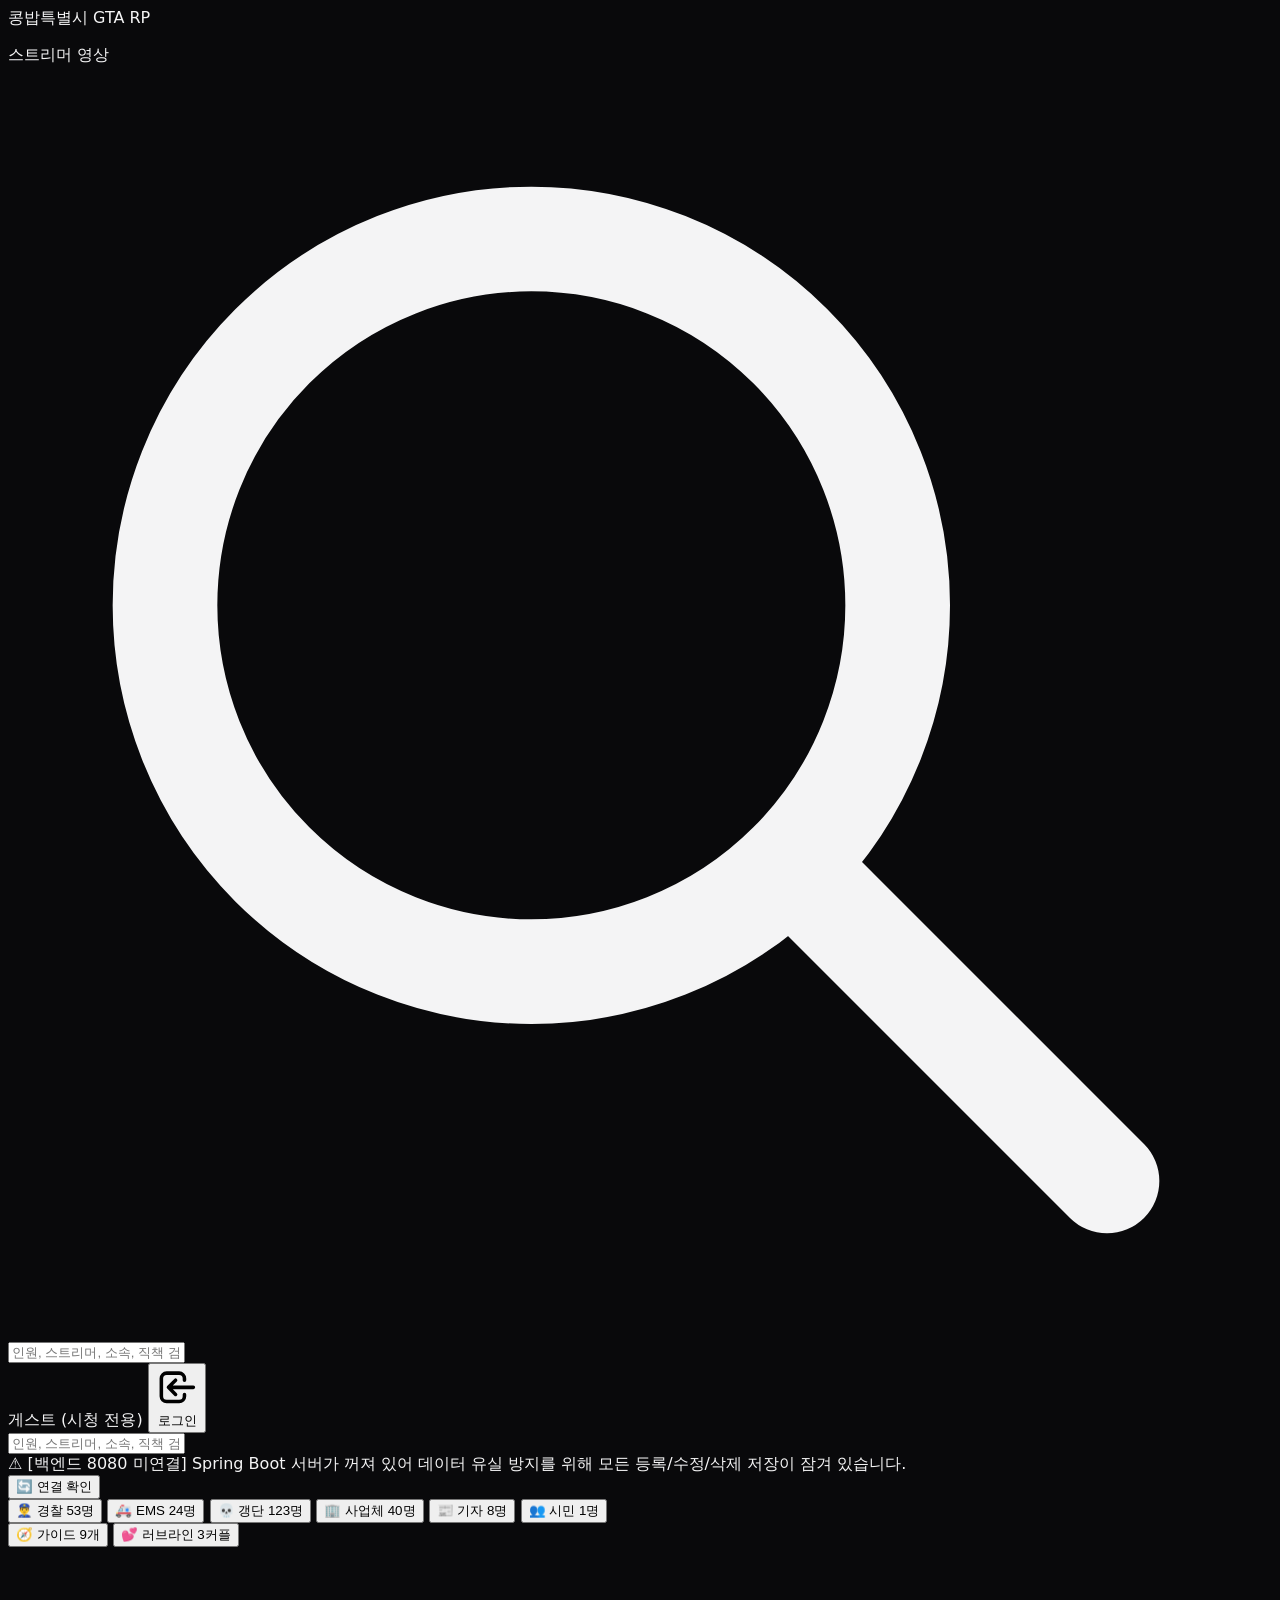
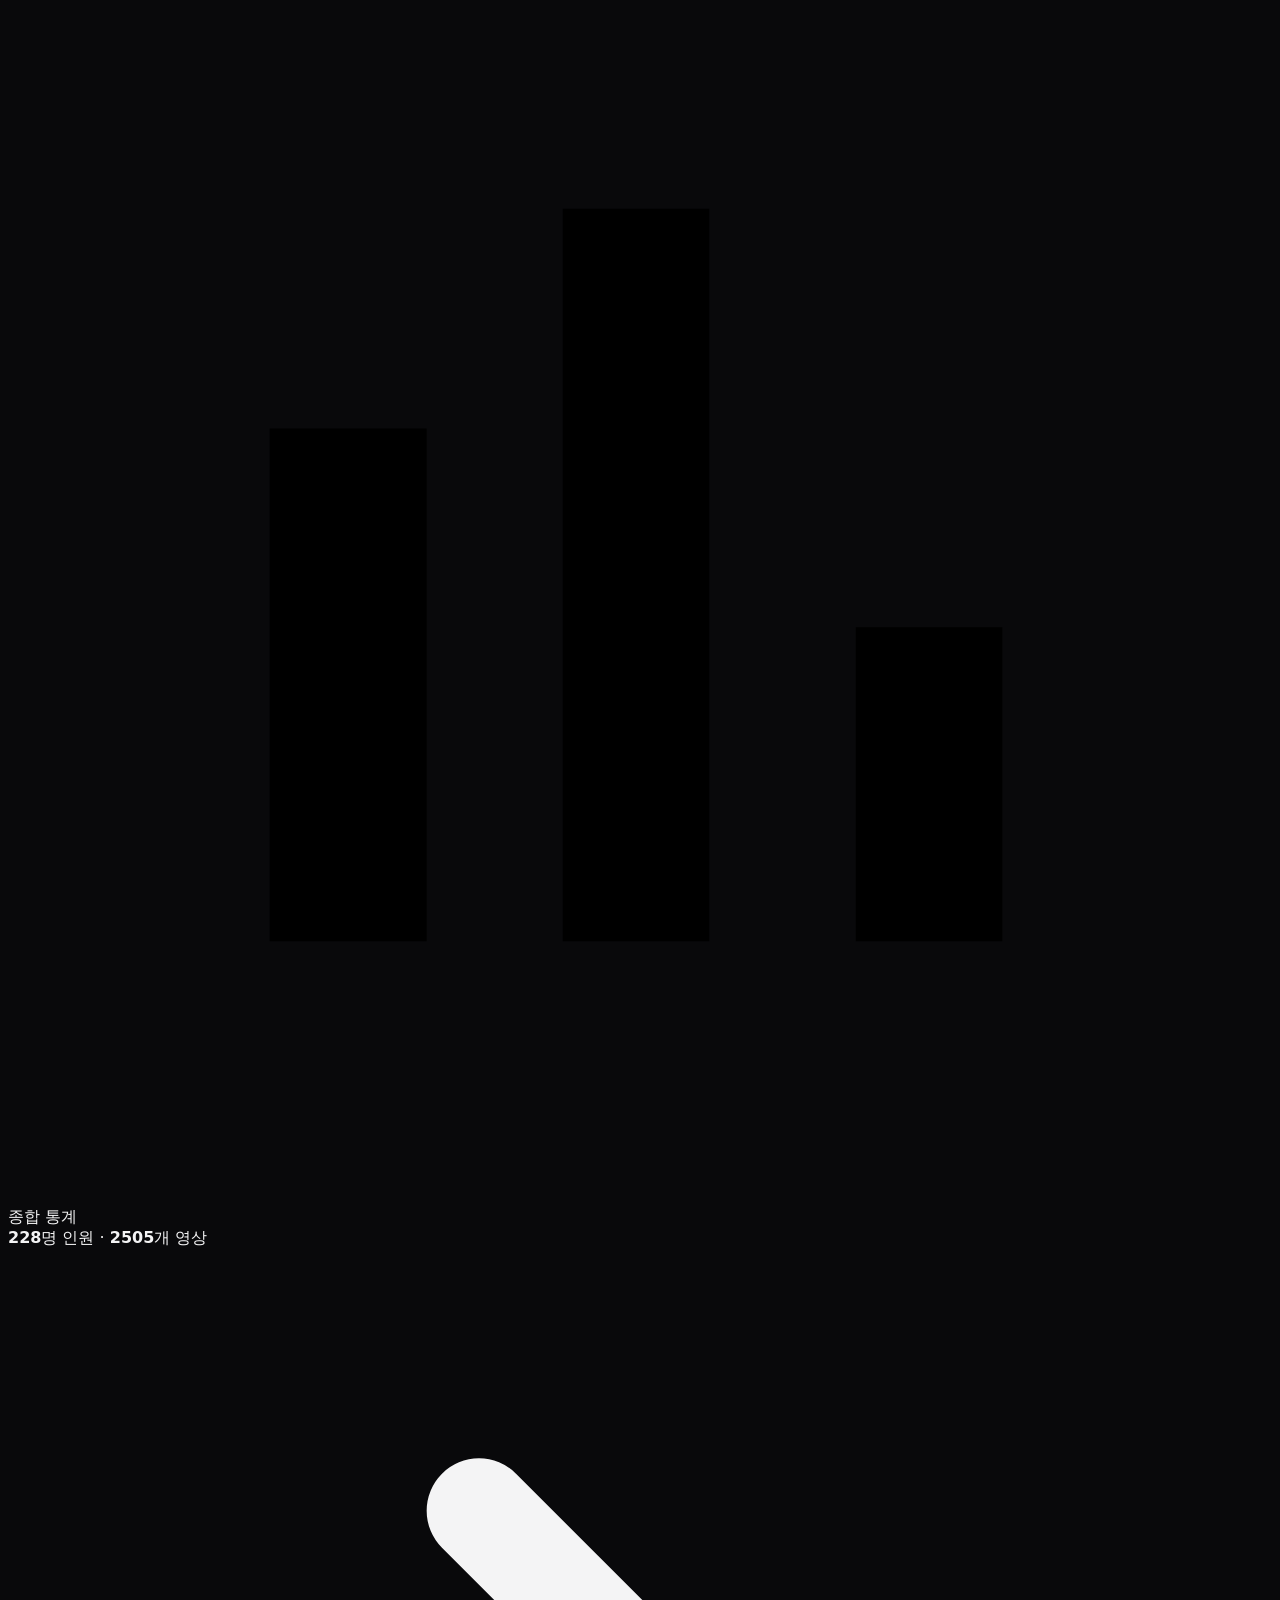
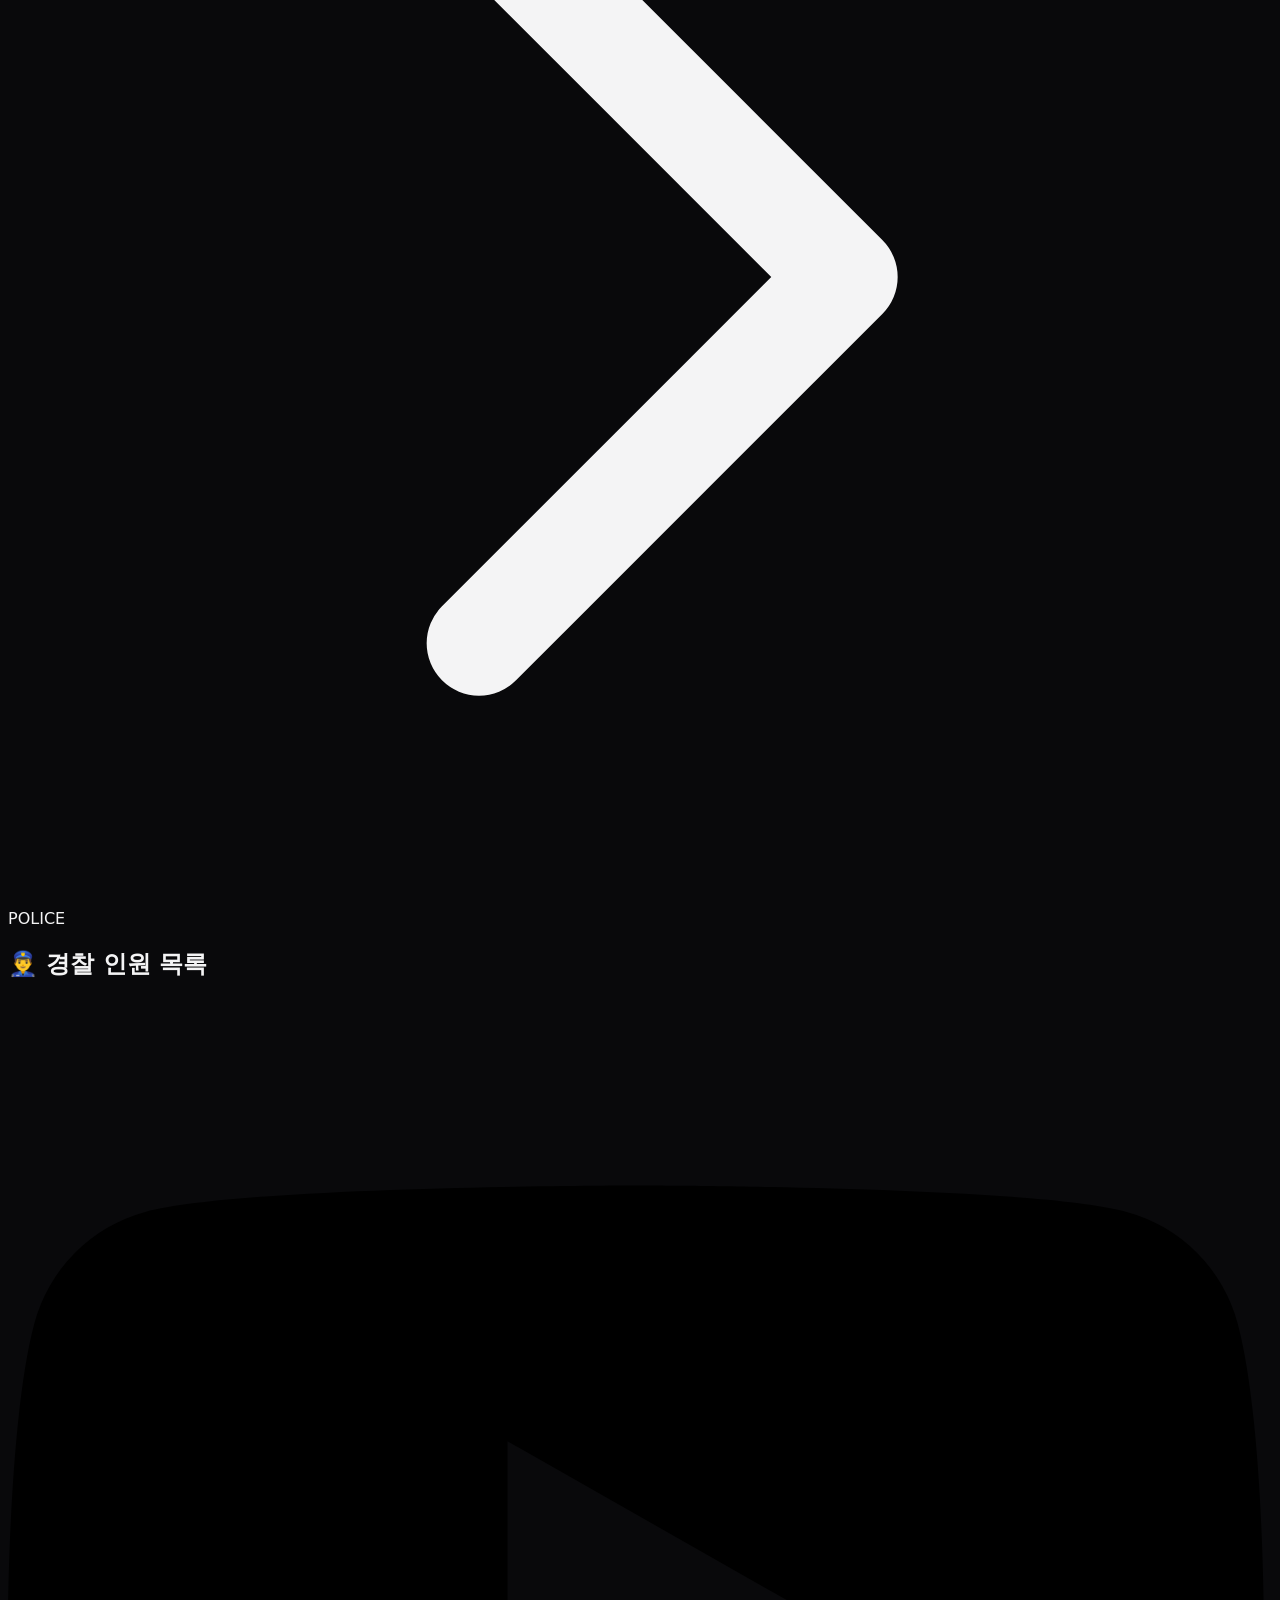
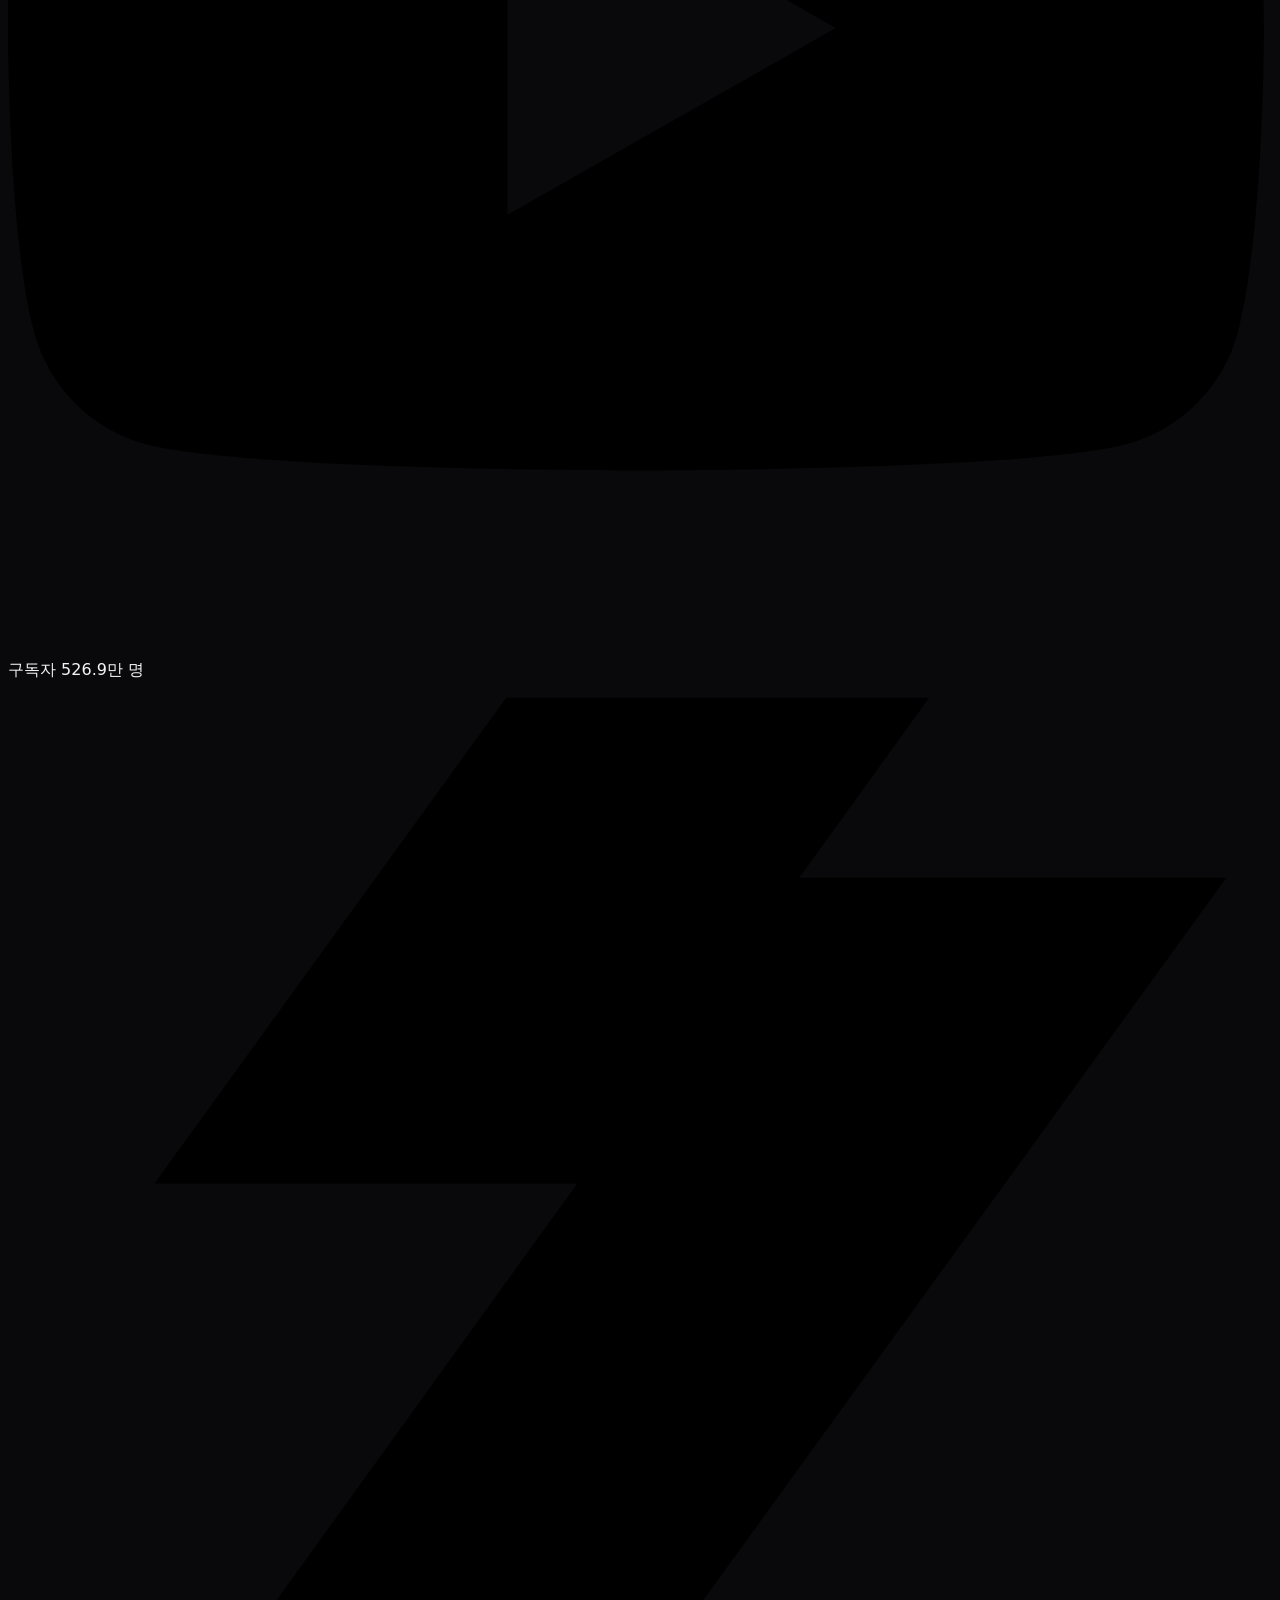
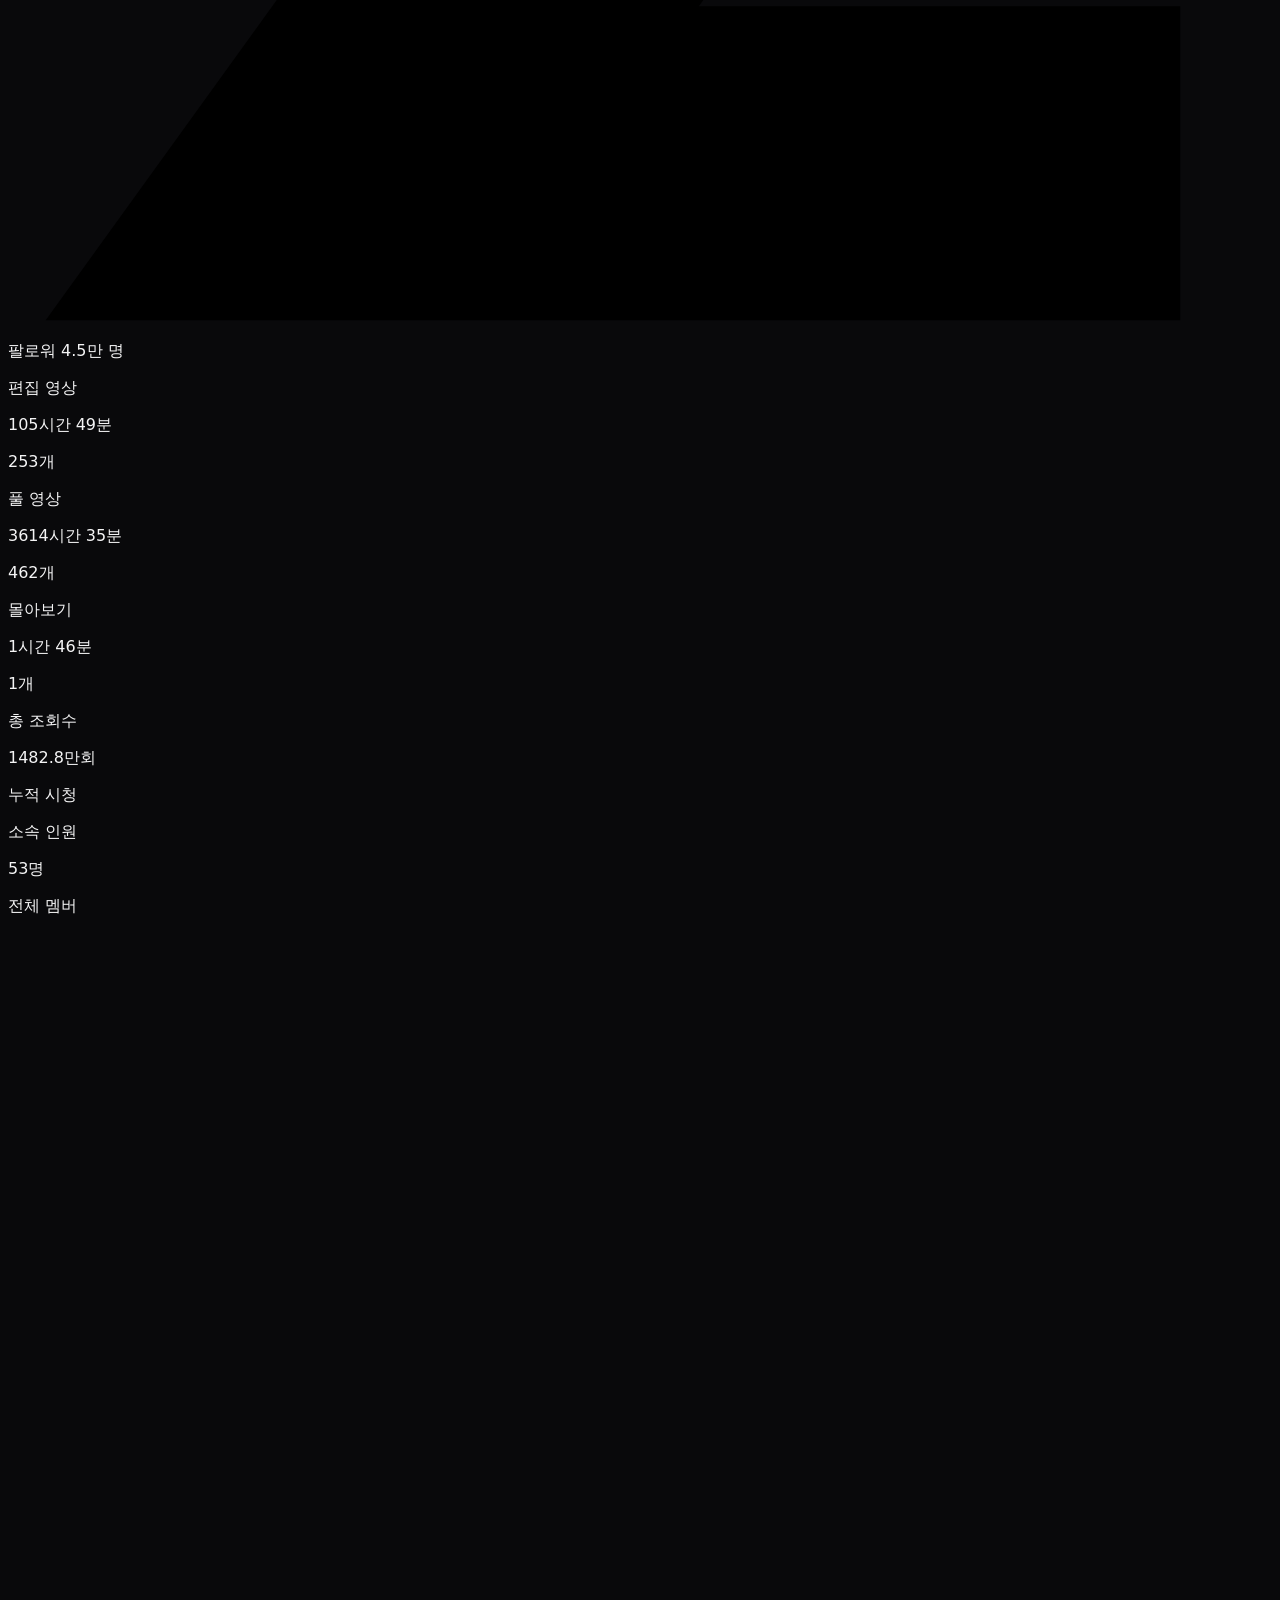
==== commit e231ff6d: "commit" ====
--- a/src/main/resources/static/index.html
+++ b/src/main/resources/static/index.html
@@ -1008,22 +1008,22 @@
     </div>
   </div>
 
-  <script src="./js/state.js?v=20260925_subsync_v7"></script>
-  <script src="./js/api.js?v=20260925_subsync_v7"></script>
-  <script src="./js/subscriber-sync.js?v=20260925_subsync_v7"></script>
-  <script src="./js/viewcount-sync.js?v=20260925_subsync_v7"></script>
-  <script src="./js/drag-drop.js?v=20260925_subsync_v7"></script>
-  <script src="./js/backup.js?v=20260925_subsync_v7"></script>
-  <script src="./js/admin-video.js?v=20260925_subsync_v7"></script>
-  <script src="./js/admin-member.js?v=20260925_subsync_v7"></script>
-  <script src="./js/admin-playlist.js?v=20260925_subsync_v7"></script>
-  <script src="./js/admin-analytics.js?v=20260925_subsync_v7"></script>
-  <script src="./js/admin.js?v=20260925_subsync_v7"></script>
-  <script src="./js/render.js?v=20260925_subsync_v7"></script>
-  <script src="./js/navigation.js?v=20260925_subsync_v7"></script>
-  <script src="./js/leaderboard.js?v=20260925_subsync_v7"></script>
-  <script src="./js/loveline.js?v=20260925_subsync_v7"></script>
-  <script src="./js/app.js?v=20260925_subsync_v7"></script>
+  <script src="./js/state.js?v=20260925_subsync_ui_v10"></script>
+  <script src="./js/api.js?v=20260925_subsync_ui_v10"></script>
+  <script src="./js/subscriber-sync.js?v=20260925_subsync_ui_v10"></script>
+  <script src="./js/viewcount-sync.js?v=20260925_subsync_ui_v10"></script>
+  <script src="./js/drag-drop.js?v=20260925_subsync_ui_v10"></script>
+  <script src="./js/backup.js?v=20260925_subsync_ui_v10"></script>
+  <script src="./js/admin-video.js?v=20260925_subsync_ui_v10"></script>
+  <script src="./js/admin-member.js?v=20260925_subsync_ui_v10"></script>
+  <script src="./js/admin-playlist.js?v=20260925_subsync_ui_v10"></script>
+  <script src="./js/admin-analytics.js?v=20260925_subsync_ui_v10"></script>
+  <script src="./js/admin.js?v=20260925_subsync_ui_v10"></script>
+  <script src="./js/render.js?v=20260925_subsync_ui_v10"></script>
+  <script src="./js/navigation.js?v=20260925_subsync_ui_v10"></script>
+  <script src="./js/leaderboard.js?v=20260925_subsync_ui_v10"></script>
+  <script src="./js/loveline.js?v=20260925_subsync_ui_v10"></script>
+  <script src="./js/app.js?v=20260925_subsync_ui_v10"></script>
   <script>
     // 데이터 및 저작권 보호 안내
     console.log(
